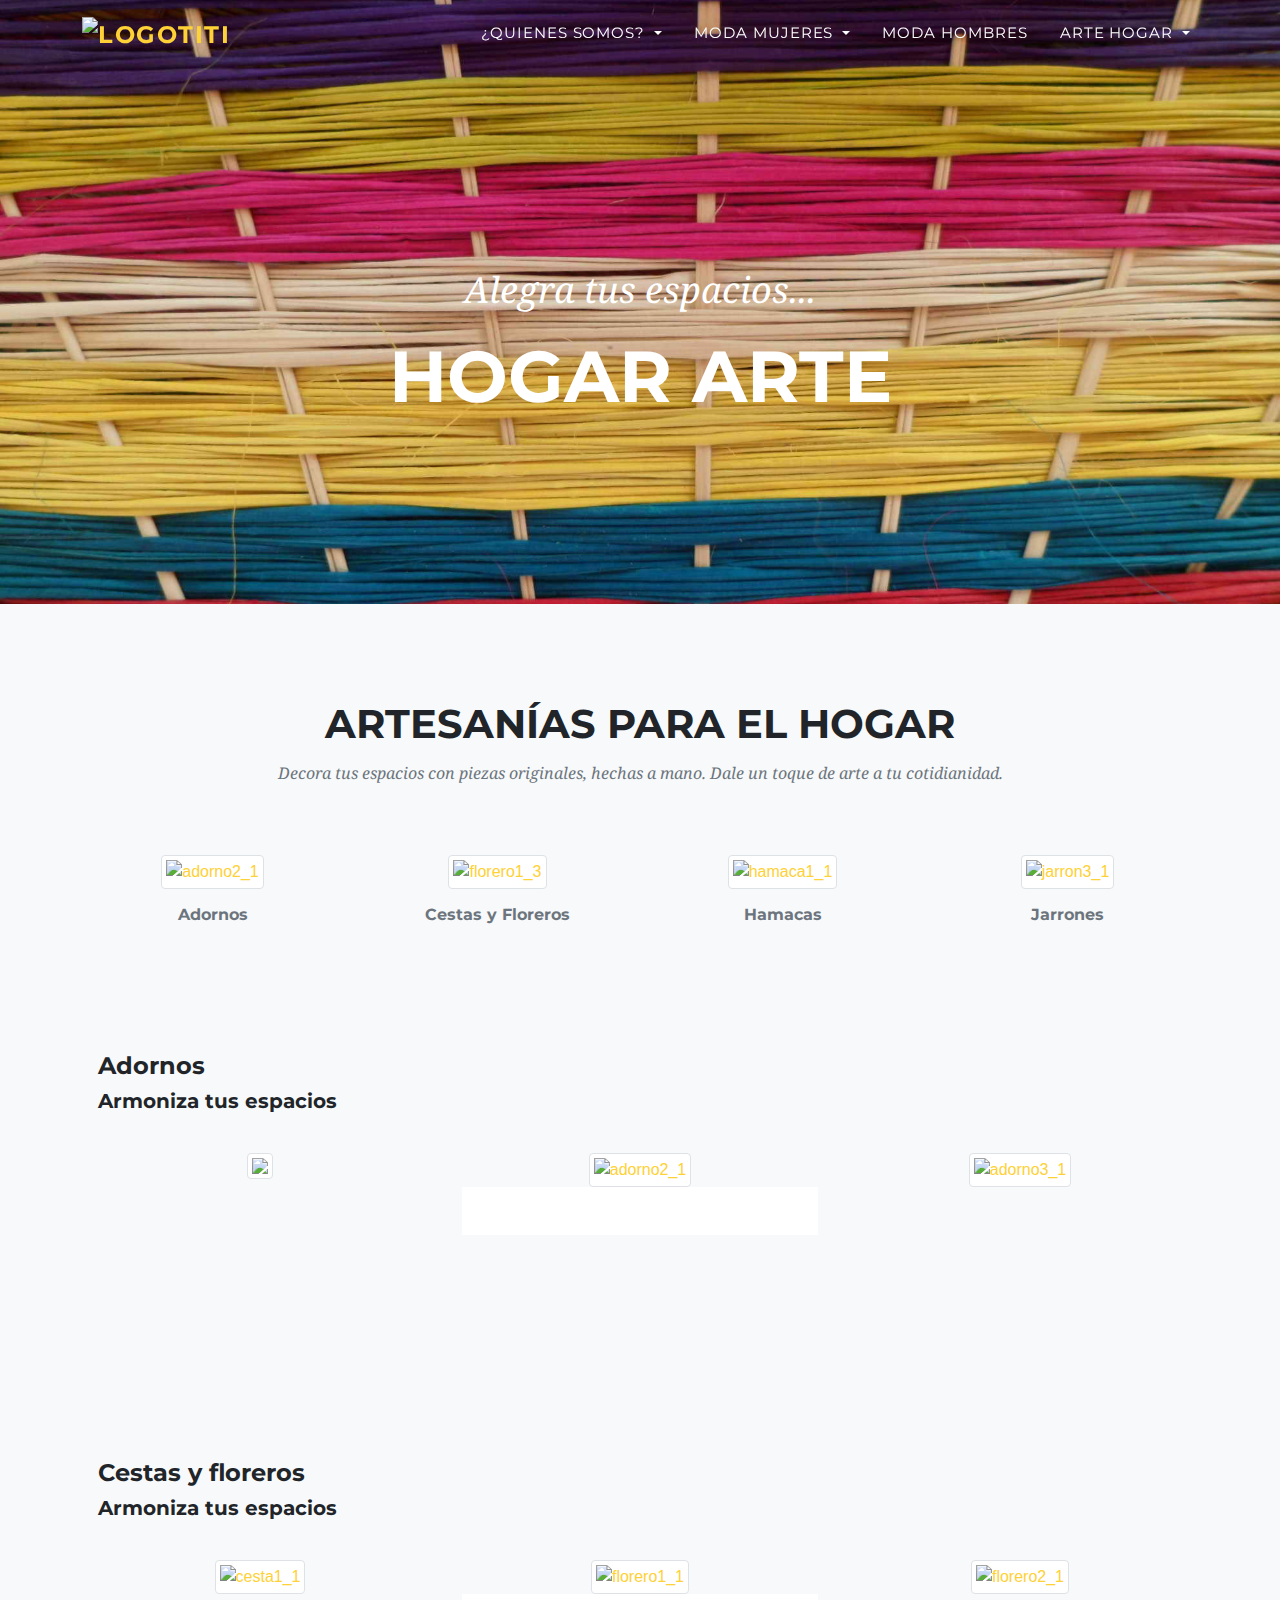
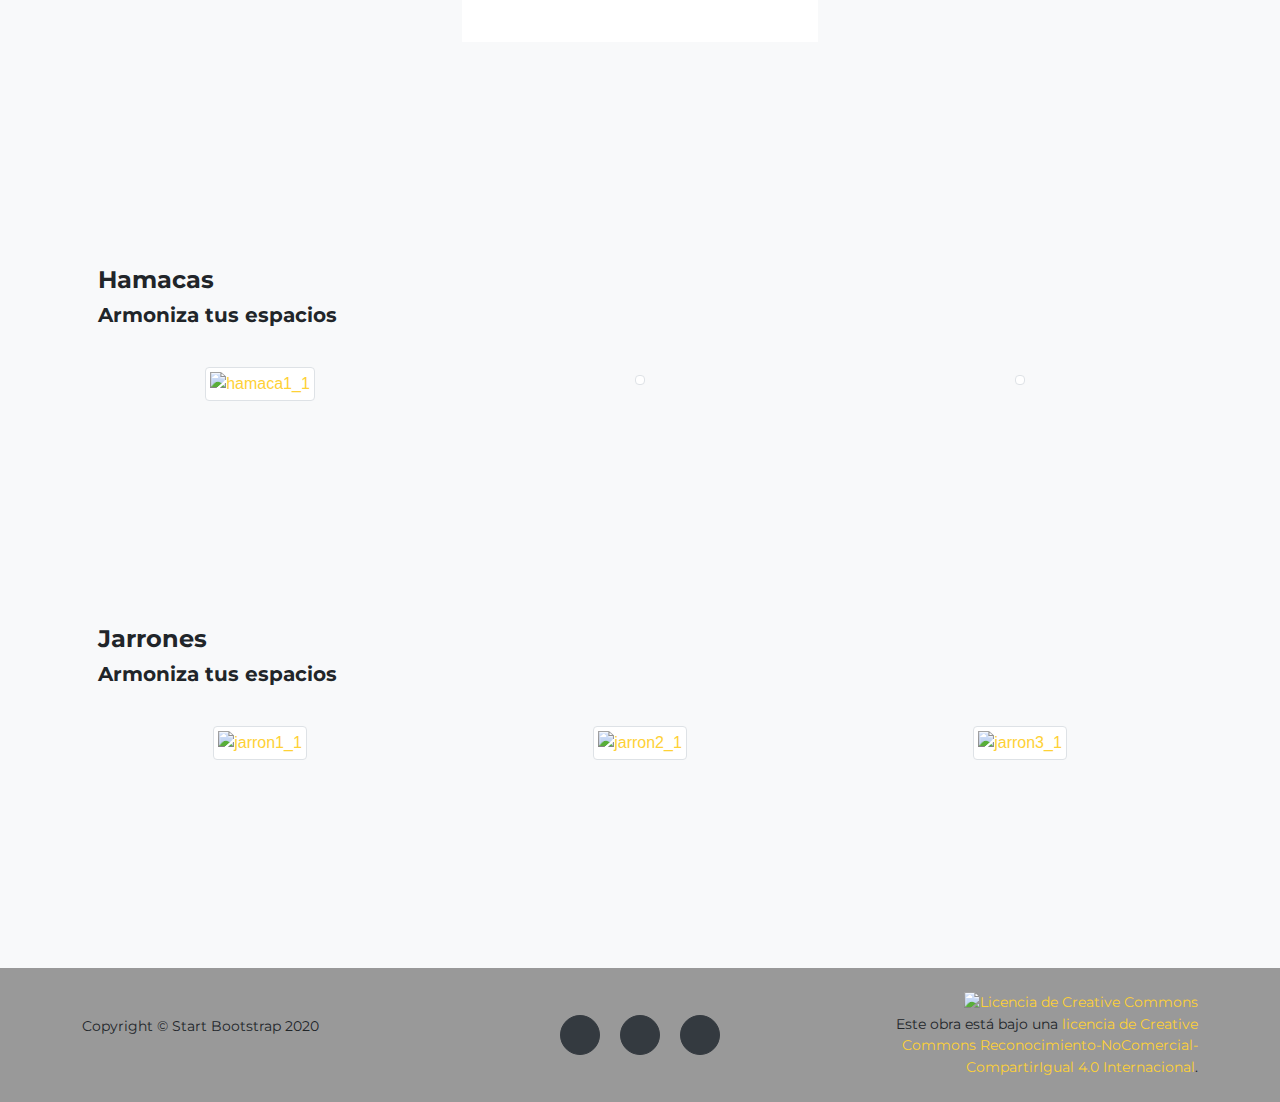
==== pages/ArteHogar.html @ 7c067dea "Consolidando sitio" ====
<!DOCTYPE html>
<html lang="en">
    <head>
        <meta charset="utf-8" />
        <meta name="viewport" content="width=device-width, initial-scale=1, shrink-to-fit=no" />
        <meta name="description" content="" />
        <meta name="author" content="" />
        <title>Titiartesano</title>

        
        <link rel="icon" type="image/x-icon" href="../../img/icono.png" />
        <!-- Font Awesome icons (free version)-->
        <script src="https://use.fontawesome.com/releases/v5.13.0/js/all.js" crossorigin="anonymous"></script>
        
        <!-- Google fonts-->
        <link href="https://fonts.googleapis.com/css?family=Montserrat:400,700" rel="stylesheet" type="text/css" />
        <link href="https://fonts.googleapis.com/css?family=Droid+Serif:400,700,400italic,700italic" rel="stylesheet" type="text/css" />
        <link href="https://fonts.googleapis.com/css?family=Roboto+Slab:400,100,300,700" rel="stylesheet" type="text/css" />
        
        <!-- Core theme CSS (includes Bootstrap)-->
        <link rel="stylesheet" href="https://stackpath.bootstrapcdn.com/bootstrap/4.5.0/css/bootstrap.min.css" integrity="sha384-9aIt2nRpC12Uk9gS9baDl411NQApFmC26EwAOH8WgZl5MYYxFfc+NcPb1dKGj7Sk" crossorigin="anonymous">
        <link href="../css/styles.css" rel="stylesheet" />

        <!-- Flickity -->
        <link rel="stylesheet" href="https://unpkg.com/flickity@2/dist/flickity.min.css">


    </head>


    <body id="page-top">

<!-- PANEL NAVEGACION-->
        <nav class="navbar navbar-expand-lg navbar-dark fixed-top" id="mainNav">
            <div class="container">
                <a class="navbar-brand js-scroll-trigger" href="../index.html"><img src="../img/index/Logo.png" alt="LogoTiti" style="height: 7rem;" /></a>
                            
                <button class="navbar-toggler navbar-toggler-right collapsed" type="button" data-toggle="collapse" data-target="#navbarResponsive" aria-controls="navbarResponsive" aria-expanded="false" aria-label="Toggle navigation">
                    Menu
                    <i class="fas fa-bars ml-1"></i>
                </button>
                <div class="collapse navbar-collapse" id="navbarResponsive">
                    <ul class="navbar-nav text-uppercase ml-auto text-center">

                        <li class="nav-item dropdown">
                            <a class="nav-link dropdown-toggle" href="#" id="navbarDropdownMenuLink" data-toggle="dropdown" data-hover="dropdown">
                                ¿Quienes somos?
                            </a>
                            <div class="dropdown-menu" aria-labelledby="navbarDropdownMenuLink">
                                <a class=" nav-link js-scroll-trigger" href="../index.html">TITIARTESANOS</a>
                                <div class="dropdown-divider"></div>
                                <a class=" nav-link js-scroll-trigger" href="../index.html #Conocenos">Conocenos</a>
                                <a class=" nav-link js-scroll-trigger" href="../index.html #Tienda">Tienda</a>
                                <a class=" nav-link js-scroll-trigger" href="../index.html #Artesanos">Artesanos</a>                                  
                                
                            </div>
                        </li>
                        
                        <li class="nav-item dropdown">
                            
                            <a class="nav-link dropdown-toggle" href="#" id="navbarDropdownMenuLink" role="button" data-toggle="dropdown" >
                                Moda Mujeres
                            </a>
                            <div class="dropdown-menu" aria-labelledby="navbarDropdownMenuLink">
                                <a class=" nav-link js-scroll-trigger" href="MujerArte.html">MUJERES</a>
                                <div class="dropdown-divider"></div>
                                <a class=" nav-link js-scroll-trigger" href="MujerArte.html">Bolsos</a>
                                <a class=" nav-link js-scroll-trigger" href="MujerArte.html">Bufandas</a>
                                <a class=" nav-link js-scroll-trigger" href="MujerArte.html">Collares</a> 
                                <a class=" nav-link js-scroll-trigger" href="MujerArte.html">Pulseras</a>                                                                   
                                
                            </div>
                        </li>
                        <li class="nav-item"><a class="nav-link js-scroll-trigger" href="#">Moda Hombres</a></li>
                        <li class="nav-item dropdown">
                            
                            <a class="nav-link dropdown-toggle" href="#" id="navbarDropdownMenuLink" role="button" data-toggle="dropdown" >
                                Arte Hogar
                            </a>
                        
                            <div class="dropdown-menu" aria-labelledby="navbarDropdownMenuLink">
                                <a class=" nav-link js-scroll-trigger" href="#">HOGAR</a>
                                <div class="dropdown-divider"></div>
                                <a class=" nav-link js-scroll-trigger" href="#adornos">Adornos</a>
                                <a class=" nav-link js-scroll-trigger" href="#cestas">Cestas y Floreros</a>
                                <a class=" nav-link js-scroll-trigger" href="#hamacas">Hamacas</a> 
                                <a class=" nav-link js-scroll-trigger" href="#jarrones">Jarrones</a>                                                                   
                                
                            </div>
                    </ul>
                </div>
            </div>
        </nav>
<!-- FIN PANEL NAVEGACION-->


<!-- ENCABEZADO-->
        <header class="masthead masthead-arteHogar">
            <div class="container">
                <div class="masthead-subheading">Alegra tus espacios...</div>
                <div class="masthead-heading text-uppercase">HOGAR ARTE</div>
                <!-- <a class="btn btn-primary btn-xl text-uppercase js-scroll-trigger" href="#">Conoce más</a>-->
            </div>
        </header>
<!-- ENCABEZADO-->


<!-- Accesorios para el hogar-->

        <section class="page-section bg-light" id="portfolio">
            <div class="container">
                <div class="text-center">
                    <h2 class="section-heading text-uppercase">Artesanías para el hogar</h2>
                    <h3 class="section-subheading text-muted">Decora tus espacios con piezas originales, hechas a mano. Dale un toque de arte a tu cotidianidad.</h3>
                </div>
        
    <!-- Mostrando subcategorías de arte para el hogar -->
                <div class="row justify-content-center">

                    

                    <div class="col-lg-3 col-sm-4 mb-3 mb-sm-0">
                        <div class="portfolio-item">
                            <a class="portfolio-link nav-link js-scroll-trigger" href="#adornos">
                                <img class="img-thumbnail img-fluid " src="https://i.ibb.co/gjtnt4T/adorno2-1.jpg" alt="adorno2_1"  width="180"/>
                                <h6 class="section-subheading text-muted pt-3">Adornos</h6>
                            </a>
                        </div>
                    </div>
                    <div class="col-lg-3 col-sm-4 mb-3 mb-sm-0">
                        <div class="portfolio-item">
                            <a class="portfolio-link nav-link js-scroll-trigger" href="#cestas">
                                <img class="img-thumbnail img-fluid" src="../img/produhogar/cestas y floreros/florero1_3.jpg" alt="florero1_3" width="180"/>
                                <h6 class="section-subheading text-muted pt-3">Cestas y Floreros</h6>
                            </a>
                        </div>
                    </div>
                    <div class="col-lg-3 col-sm-4 mb-3 mb-sm-0">
                        <div class="portfolio-item">
                            <a class="portfolio-link nav-link js-scroll-trigger" href="#hamacas">
                                <img class="img-thumbnail img-fluid" src="../img/produhogar/hamacas/hamaca1_1.jpg" alt="hamaca1_1" width="180"/>
                                <h6 class="section-subheading text-muted pt-3">Hamacas</h6>
                            </a>
                        </div>
                    </div>
                    <div class="col-lg-3 col-sm-4 mb-3 mb-sm-0">
                        <div class="portfolio-item">
                            <a class="portfolio-link nav-link js-scroll-trigger" href="#jarrones">
                                <img class="img-thumbnail img-fluid" src="../img/produhogar/jarrones/jarron3_1.jpg" alt="jarron3_1" width="180"/>
                                <h6 class="section-subheading text-muted pt-3">Jarrones</h6>
                            </a>
                        </div>
                    </div>
                </div>

        <!-- Subproducto adornos -->
            <section class="subtitulos" id="adornos">
                <div class="p-3 mb-3">
                    <h4 >Adornos</h4>
                    <h5>Armoniza tus espacios</h5>
                </div> 
                <div class="row">
                    <div class="col-lg-4 col-sm-5 mb-3">
                        <div class="portfolio-item">
                            <a class="portfolio-link thumbnail" data-toggle="modal" href="#portfolioModal1">
                                <div class="portfolio-hover">
                                    <div class="portfolio-hover-content"><i class="fas fa-plus fa-3x"></i></div>
                                </div>
                                <img  class="img-responsive img-thumbnail img-fluid" src="https://i.ibb.co/HDhJfXP/adorno1-2.jpg" />
                            </a>
                        </div>
                    </div>
                    <div class="col-lg-4 col-sm-5 mb-3">
                        <div class="portfolio-item">
                            <a class="portfolio-link" data-toggle="modal" href="#portfolioModal2">
                                <div class="portfolio-hover">
                                    <div class="portfolio-hover-content"><i class="fas fa-plus fa-3x"></i></div>
                                </div>
                                <img class="img-responsive img-thumbnail img-fluid" src="https://i.ibb.co/gjtnt4T/adorno2-1.jpg" alt="adorno2_1" />
                            </a>
                            <div class="portfolio-caption">
                            </div>
                        </div>
                    </div>
                    <div class="col-lg-4 col-sm-5 mb-3">
                        <div class="portfolio-item">
                            <a class="portfolio-link" data-toggle="modal" href="#portfolioModal3">
                                <div class="portfolio-hover">
                                    <div class="portfolio-hover-content"><i class="fas fa-plus fa-3x"></i></div>
                                </div>
                                <img class="img-responsive img-thumbnail img-fluid" src="https://i.ibb.co/zP372rv/adorno3-1.jpg" alt="adorno3_1" />
                            </a>
                        </div>
                    </div>
                </section>
        <!-- Subproducto Cestas y floreros -->
                <section class="subtitulos" id="cestas">
                    <div class="p-3 mb-3" >
                        <h4 >Cestas y floreros</h4>
                        <h5>Armoniza tus espacios</h5>
                    </div>
                    <div class="row">
                    <div class="col-lg-4 col-sm-5 mb-3">
                        <div class="portfolio-item">
                            <a class="portfolio-link" data-toggle="modal" href="#portfolioModal1">
                                <div class="portfolio-hover">
                                    <div class="portfolio-hover-content"><i class="fas fa-plus fa-3x"></i></div>
                                </div>
                                <img class=" img-thumbnail img-fluid" src="../img/produhogar/cestas y floreros/cesta1_1.jpg" alt="cesta1_1"/>
                            </a>
                        </div>
                    </div>
                    <div class="col-lg-4 col-sm-5 mb-3">
                        <div class="portfolio-item">
                            <a class="portfolio-link" data-toggle="modal" href="#portfolioModal2">
                                <div class="portfolio-hover">
                                    <div class="portfolio-hover-content"><i class="fas fa-plus fa-3x"></i></div>
                                </div>
                                <img class=" img-thumbnail img-fluid" src="../img/produhogar/cestas y floreros/florero1_1.jpg" alt="florero1_1"/>
                            </a>
                            <div class="portfolio-caption">
                            </div>
                        </div>
                    </div>
                    <div class="col-lg-4 col-sm-5 mb-3">
                        <div class="portfolio-item">
                            <a class="portfolio-link" data-toggle="modal" href="#portfolioModal3">
                                <div class="portfolio-hover">
                                    <div class="portfolio-hover-content"><i class="fas fa-plus fa-3x"></i></div>
                                </div>
                                <img class="img-fluid img-thumbnail" src="../img/produhogar/cestas y floreros/florero2_1.jpg" alt="florero2_1"/>
                            </a>
                        </div>
                    </div>
                </section>
            <!-- Hamacas -->
                <section class="subtitulos" id="hamacas">
                    <div class="p-3 mb-3">
                        <h4 >Hamacas</h4>
                        <h5>Armoniza tus espacios</h5>
                    </div>
                      
                    <div class="row">
                        <div class="col-lg-4 col-sm-5 mb-3">
                            <div class="portfolio-item">
                                <a class="portfolio-link" data-toggle="modal" href="#portfolioModal1">
                                    <div class="portfolio-hover">
                                        <div class="portfolio-hover-content"><i class="fas fa-plus fa-3x"></i></div>
                                    </div>
                                    <img class="img-thumbnail img-fluid" src="../img/produhogar/hamacas/hamaca1_1.jpg"  alt="hamaca1_1"/>
                                </a>
                            </div>
                        </div>
                        <div class="col-lg-4 col-sm-5 mb-3">
                            <div class="portfolio-item">
                                <a class="portfolio-link" data-toggle="modal" href="#portfolioModal2">
                                    <div class="portfolio-hover">
                                        <div class="portfolio-hover-content"><i class="fas fa-plus fa-3x"></i></div>
                                    </div>
                                    <img class="img-thumbnail img-fluid" src="g" alt="" />
                                </a>
                            </div>
                        </div>
                        <div class="col-lg-4 col-sm-5 mb-3">
                            <div class="portfolio-item">
                                <a class="portfolio-link" data-toggle="modal" href="#portfolioModal3">
                                    <div class="portfolio-hover">
                                        <div class="portfolio-hover-content"><i class="fas fa-plus fa-3x"></i></div>
                                    </div>
                                    <img class="img-thumbnail img-fluid" src="" alt="" />
                                </a>
                            </div>
                        </div>
                    </div>
            </section>
        <!-- Jarrones -->
                <section class="subtitulos" id="jarrones">
                    <div class="p-3 mb-3">
                        <h4>Jarrones</h4>
                        <h5>Armoniza tus espacios</h5>
                    </div>
                               
                <div class="row">
                    <div class="col-lg-4 col-sm-5 mb-3">
                        <div class="portfolio-item">
                            <a class="portfolio-link" data-toggle="modal" href="#portfolioModal1">
                                <div class="portfolio-hover">
                                    <div class="portfolio-hover-content"><i class="fas fa-plus fa-3x"></i></div>
                                </div>
                                <img class="img-thumbnail img-fluid" src="../img/produhogar/jarrones/jarron1_1.jpg"  alt="jarron1_1"/>
                            </a>
                        </div>
                    </div>
                    <div class="col-lg-4 col-sm-5 mb-3">
                        <div class="portfolio-item">
                            <a class="portfolio-link" data-toggle="modal" href="#portfolioModal2">
                                <div class="portfolio-hover">
                                    <div class="portfolio-hover-content"><i class="fas fa-plus fa-3x"></i></div>
                                </div>
                                <img class="img-thumbnail img-fluid" src="../img/produhogar/jarrones/jarron2_1.jpg" alt="jarron2_1"/>
                            </a>
                        </div>
                    </div>
                    <div class="col-lg-4 col-sm-5 mb-3">
                        <div class="portfolio-item">
                            <a class="portfolio-link" data-toggle="modal" href="#portfolioModal3">
                                <div class="portfolio-hover">
                                    <div class="portfolio-hover-content"><i class="fas fa-plus fa-3x"></i></div>
                                </div>
                                <img class="img-thumbnail img-fluid" src="../img/produhogar/jarrones/jarron3_1.jpg" alt="jarron3_1"/>
                            </a>
                        </div>
                    </div>
                </div>
            </div>
            </section>
        </section>

        
      
        <!-- Footer-->
        <footer class="footer py-4">
            <div class="container">
                <div class="row align-items-center">
                    <div class="col-lg-4 text-lg-left">
                        <p>Copyright © Start Bootstrap 2020</p>
                    
                </div>
                    <div class="col-lg-4 my-3 my-lg-0">
                        <a class="btn btn-dark btn-social mx-2" href="#!"><i class="fab fa-twitter"></i></a>
                        <a class="btn btn-dark btn-social mx-2" href="#!"><i class="fab fa-facebook-f"></i></a>
                        <a class="btn btn-dark btn-social mx-2" href="#!"><i class="fab fa-linkedin-in"></i></a>
                    </div>
                    <div class="col-lg-4 text-lg-right">
                        <a rel="license" href="http://creativecommons.org/licenses/by-nc-sa/4.0/"><img alt="Licencia de Creative Commons" style="border-width:0" src="https://i.creativecommons.org/l/by-nc-sa/4.0/88x31.png" /></a><br />Este obra está bajo una <a rel="license" href="http://creativecommons.org/licenses/by-nc-sa/4.0/">licencia de Creative Commons Reconocimiento-NoComercial-CompartirIgual 4.0 Internacional</a>.
                    </div>
                </div>
            </div>
        </footer>

        <!-- Portfolio Modals-->
        <!-- Modal 1-->
        <div class="portfolio-modal modal fade show" id="portfolioModal1" tabindex="-1" role="dialog" aria-hidden="true">
            <div class="modal-dialog">
                <div class="modal-content anchoModal">
                    <div class="close-modal" data-dismiss="modal"><img src="../assets/img/close-icon.svg" alt="Close modal" class="img-responsive img-thumbnail img-fluid"/></div>
                    <div class="container">
                        <div class="row justify-content-center">
                            <div class="col-lg-8">
                                <div class="modal-body">

                                  <!-- CARRUSEL IMAGENES-->

                                  <div id="carousel1" class="carousel slide" data-ride="carousel">
                                    <ol class="carousel-indicators">
                                      <li data-target="#carousel1" data-slide-to="0" class="active"></li>
                                      <li data-target="#carousel1" data-slide-to="1"></li>
                                      <li data-target="#carousel1" data-slide-to="2"></li>
                                    </ol>
                                    <div class="carousel-inner" role="listbox">
                                      <!-- Slide One - -->
                                      <div class="carousel-item active" style="background-image: url('https://i.ibb.co/PZN0nyJ/adorno1-3.jpg')">
                                        <div class="carousel-caption d-none d-md-block"></div>
                                      </div>
                                      <!-- Slide Two - -->
                                      <div class="carousel-item" style="background-image: url('https://i.ibb.co/HDhJfXP/adorno1-2.jpg')">
                                        <div class="carousel-caption d-none d-md-block"></div>
                                      </div>
                                      <!-- Slide Three - -->
                                      <div class="carousel-item" style="background-image: url('https://i.ibb.co/1rp9WC9/adorno1-1.jpg')">
                                        <div class="carousel-caption d-none d-md-block"></div>
                                      </div>
                                    </div>
                                    <a class="carousel-control-prev" href="#carousel1" role="button" data-slide="prev">
                                          <span class="carousel-control-prev-icon" aria-hidden="true"></span>
                                          <span class="sr-only">Previous</span>
                                        </a>
                                    <a class="carousel-control-next" href="#carousel1" role="button" data-slide="next">
                                          <span class="carousel-control-next-icon" aria-hidden="true"></span>
                                          <span class="sr-only">Next</span>
                                        </a>
                                  </div>
                                <!-- FINAL CARRUSEL IMAGENES-->
                                    
                                <div>
                                    <p>TÉCNICA: CESTERÍA </p> PRIMA: FIBRA DE PALMA DE WERREGUE</p>ARTESANO: : INDÍGENAS WOUNAAN</p>
                                    <ul class="list-inline">
                                        <li>Date: January 2020</li>
                                        <li>Client: Threads</li>
                                        <li>Category: Jarrones</li>
                                    </ul>
                                    <button class="btn btn-primary" data-dismiss="modal" type="button">
                                        <i class="fas fa-times mr-1"></i>
                                        Ver más

                                    </button>
                                </div>

                                </div>
                            </div>
                        </div>
                    </div>
                </div>
            </div>
        </div>

        <!-- Modal 2-->
        <div class="portfolio-modal modal fade" id="portfolioModal2" tabindex="-1" role="dialog" aria-hidden="true">
            <div class="modal-dialog">
                <div class="modal-content anchoModal">
                    <div class="close-modal" data-dismiss="modal"><img src="../assets/img/close-icon.svg" alt="Close modal" /></div>
                    <div class="container">
                        <div class="row justify-content-center">
                            <div class="col-lg-8">
                                <div class="modal-body">

                                    <!-- CARRUSEL IMAGENES-->

                                  <div id="carousel2" class="carousel slide" data-ride="carousel">
                                    <ol class="carousel-indicators">
                                      <li data-target="#carousel2" data-slide-to="0" class="active"></li>
                                      <li data-target="#carousel2" data-slide-to="1"></li>
                                      
                                    </ol>
                                    <div class="carousel-inner" role="listbox">
                                      <!-- Slide One - -->
                                      <div class="carousel-item active" style="background-image: url('https://i.ibb.co/gjtnt4T/adorno2-1.jpg')">
                                        <div class="carousel-caption d-none d-md-block"></div>
                                      </div>
                                      <!-- Slide Two - -->
                                      <div class="carousel-item" style="background-image: url('https://i.ibb.co/Jkq8vt7/adorno2-2.jpg')">
                                        <div class="carousel-caption d-none d-md-block"></div>
                                      </div>
                                      
                                    </div>
                                    <a class="carousel-control-prev" href="#carousel2" role="button" data-slide="prev">
                                          <span class="carousel-control-prev-icon" aria-hidden="true"></span>
                                          <span class="sr-only">Previous</span>
                                        </a>
                                    <a class="carousel-control-next" href="#carousel2" role="button" data-slide="next">
                                          <span class="carousel-control-next-icon" aria-hidden="true"></span>
                                          <span class="sr-only">Next</span>
                                        </a>
                                  </div>
                                <!-- FINAL CARRUSEL IMAGENES-->

                                    <p>TÉCNICA: TRENZADO</p> PRIMA: PALMA DE COCO</p>ARTESANO DE: MAGANGUE/BOLIVAR</p>
                                    <ul class="list-inline">
                                        <li>Date: January 2020</li>
                                        <li>Client: Explore</li>
                                        <li>Category: Bolsos</li>
                                    </ul>
                                    <button class="btn btn-primary" data-dismiss="modal" type="button">
                                        <i class="fas fa-times mr-1"></i>
                                        Ver más
                                    </button>
                                </div>
                            </div>
                        </div>
                    </div>
                </div>
            </div>
        </div>
        <!-- Modal 3-->
        <div class="portfolio-modal modal fade" id="portfolioModal3" tabindex="-1" role="dialog" aria-hidden="true">
            <div class="modal-dialog">
                <div class="modal-content">
                    <div class="close-modal" data-dismiss="modal"><img src="../assets/img/close-icon.svg" alt="Close modal" /></div>
                    <div class="container">
                        <div class="row justify-content-center">
                            <div class="col-lg-8">
                                <div class="modal-body">

                                    <div id="carousel3" class="carousel slide" data-ride="carousel">
                                        <ol class="carousel-indicators">
                                          <li data-target="#carousel3" data-slide-to="0" class="active"></li>
                                          <li data-target="#carousel3" data-slide-to="1"></li>
                                          <li data-target="#carousel3" data-slide-to="2"></li>
                                        </ol>
                                        <div class="carousel-inner" role="listbox">
                                          <!-- Slide 1 -->
                                          <div class="carousel-item active" style="background-image: url('https://i.ibb.co/0trXz3j/adorno3-1.jpg')"></div>
                                          <!-- Slide 2 -->
                                          <div class="carousel-item" style="background-image: url('https://i.ibb.co/0trXz3j/adorno3-2.jpg')"></div>
                                          <!-- Slide 3 -->
                                          <div class="carousel-item" style="background-image: url('https://i.ibb.co/q7Nd4K7/adorno3-3.jpg')"></div>
                                       
                                        </div>
                                        <a class="carousel-control-prev" href="#carousel3" role="button" data-slide="prev">
                                              <span class="carousel-control-prev-icon" aria-hidden="true"></span>
                                              <span class="sr-only">Previous</span>
                                            </a>
                                        <a class="carousel-control-next" href="#carousel3" role="button" data-slide="next">
                                              <span class="carousel-control-next-icon" aria-hidden="true"></span>
                                              <span class="sr-only">Next</span>
                                            </a>
                                      </div>






                                    <!-- Project Details Go Here-->
                                    <h2 class="text-uppercase">Collares</h2>
                                    <p class="item-intro text-muted">Look de leyendas</p>
                                    <img class="img-fluid d-block mx-auto" src="../img/collares.jpeg" alt="" />
                                    <p>TÉCNICA: TRENZADO</p> PRIMA: FIBRA DE PALMA DE WERREGUE</p>ARTESANO: : INDÍGENAS WOUNAAN</p>
                                    <ul class="list-inline">
                                        <li>Date: January 2020</li>
                                        <li>Client: Finish</li>
                                        <li>Category: Accesorios</li>
                                    </ul>
                                    <button class="btn btn-primary" data-dismiss="modal" type="button">
                                        <i class="fas fa-times mr-1"></i>
                                        Ver más
                                    </button>
                                </div>
                            </div>
                        </div>
                    </div>
                </div>
            </div>
        </div>
        <!-- Modal 4-->
        <div class="portfolio-modal modal fade" id="portfolioModal4" tabindex="-1" role="dialog" aria-hidden="true">
            <div class="modal-dialog">
                <div class="modal-content">
                    <div class="close-modal" data-dismiss="modal"><img src="../assets/img/close-icon.svg" alt="Close modal" /></div>
                    <div class="container">
                        <div class="row justify-content-center">
                            <div class="col-lg-8">
                                <div class="modal-body">
                                    <!-- Project Details Go Here-->
                                    <h2 class="text-uppercase">Prendas de Vestir</h2>
                                    <p class="item-intro text-muted">Tejidas con historia</p>
                                    <img class="img-fluid d-block mx-auto" src="../img/bufandas.jpeg" alt="" />
                                    <p>TÉCNICA: TELAR</p> PRIMA: HILO DE LANA</p>ARTESANOS BOYACENSES</p>
                                    <ul class="list-inline">
                                        <li>Date: January 2020</li>
                                        <li>Client: Lines</li>
                                        <li>Category: Branding</li>
                                    </ul>
                                    <button class="btn btn-primary" data-dismiss="modal" type="button">
                                        <i class="fas fa-times mr-1"></i>
                                        Ver más
                                    </button>
                                </div>
                            </div>
                        </div>
                    </div>
                </div>
            </div>
        </div>
        <!-- Modal 5-->
        <div class="portfolio-modal modal fade" id="portfolioModal5" tabindex="-1" role="dialog" aria-hidden="true">
            <div class="modal-dialog">
                <div class="modal-content">
                    <div class="close-modal" data-dismiss="modal"><img src="../assets/img/close-icon.svg" alt="Close modal" /></div>
                    <div class="container">
                        <div class="row justify-content-center">
                            <div class="col-lg-8">
                                <div class="modal-body">
                                    <!-- Project Details Go Here-->
                                    <h2 class="text-uppercase">Sombreros</h2>
                                    <p class="item-intro text-muted">luce con la frente en alto tu cultura</p>
                                    <img class="img-fluid d-block mx-auto" src="../img/sombrero.jpeg" alt="" />
                                    <p>TÉCNICA: TEJEDURIA</p> PRIMA: CAÑA FLECHA</p>ARTESANOS DEL AMAZONA</p>
                                    <ul class="list-inline">
                                        <li>Date: January 2020</li>
                                        <li>Client: Southwest</li>
                                        <li>Category: Sombreros</li>
                                    </ul>
                                    <button class="btn btn-primary" data-dismiss="modal" type="button">
                                        <i class="fas fa-times mr-1"></i>
                                        Ver más
                                    </button>
                                </div>
                            </div>
                        </div>
                    </div>
                </div>
            </div>
        </div>
        <!-- Modal 6-->
        <div class="portfolio-modal modal fade" id="portfolioModal6" tabindex="-1" role="dialog" aria-hidden="true">
            <div class="modal-dialog">
                <div class="modal-content">
                    <div class="close-modal" data-dismiss="modal"><img src="../assets/img/close-icon.svg" alt="Close modal" /></div>
                    <div class="container">
                        <div class="row justify-content-center">
                            <div class="col-lg-8">
                                <div class="modal-body">
                                    <!-- Project Details Go Here-->
                                    <h2 class="text-uppercase">MÁSCARA SIBUNDOY</h2>
                                    <p class="item-intro text-muted">Espacios Autenticos</p>
                                    <img class="img-fluid d-block mx-auto" src="../img/decoracion.jpeg" alt="" />
                                    <p>TÉCNICA: TALLA EN MADERA</p> PRIMA: MADERA</p>ARTESANOS DEL PUTUMAYO</p>
                                    <ul class="list-inline">
                                        <li>Date: January 2020</li>
                                        <li>Client: Window</li>
                                        <li>Category: Decoración</li>
                                    </ul>
                                    <button class="btn btn-primary" data-dismiss="modal" type="button">
                                        <i class="fas fa-times mr-1"></i>
                                        Ver más
                                    </button>
                                </div>
                            </div>
                        </div>
                    </div>
                </div>
            </div>
        </div>
        <!-- Bootstrap core JS-->
        <script src="https://cdnjs.cloudflare.com/ajax/libs/jquery/3.5.1/jquery.min.js"></script>
        <script src="https://stackpath.bootstrapcdn.com/bootstrap/4.5.0/js/bootstrap.bundle.min.js"></script>
        <!-- Third party plugin JS-->
        <script src="https://cdnjs.cloudflare.com/ajax/libs/jquery-easing/1.4.1/jquery.easing.min.js"></script>
        <!-- Contact form JS-->
        <script src="../assets/mail/jqBootstrapValidation.js"></script>
        <script src="../assets/mail/contact_me.js"></script>
        <!-- Core theme JS-->
        <script src="https://unpkg.com/flickity@2/dist/flickity.pkgd.min.js"></script>
        <script src="../js/scripts.js"></script>
        
    </body>
</html>
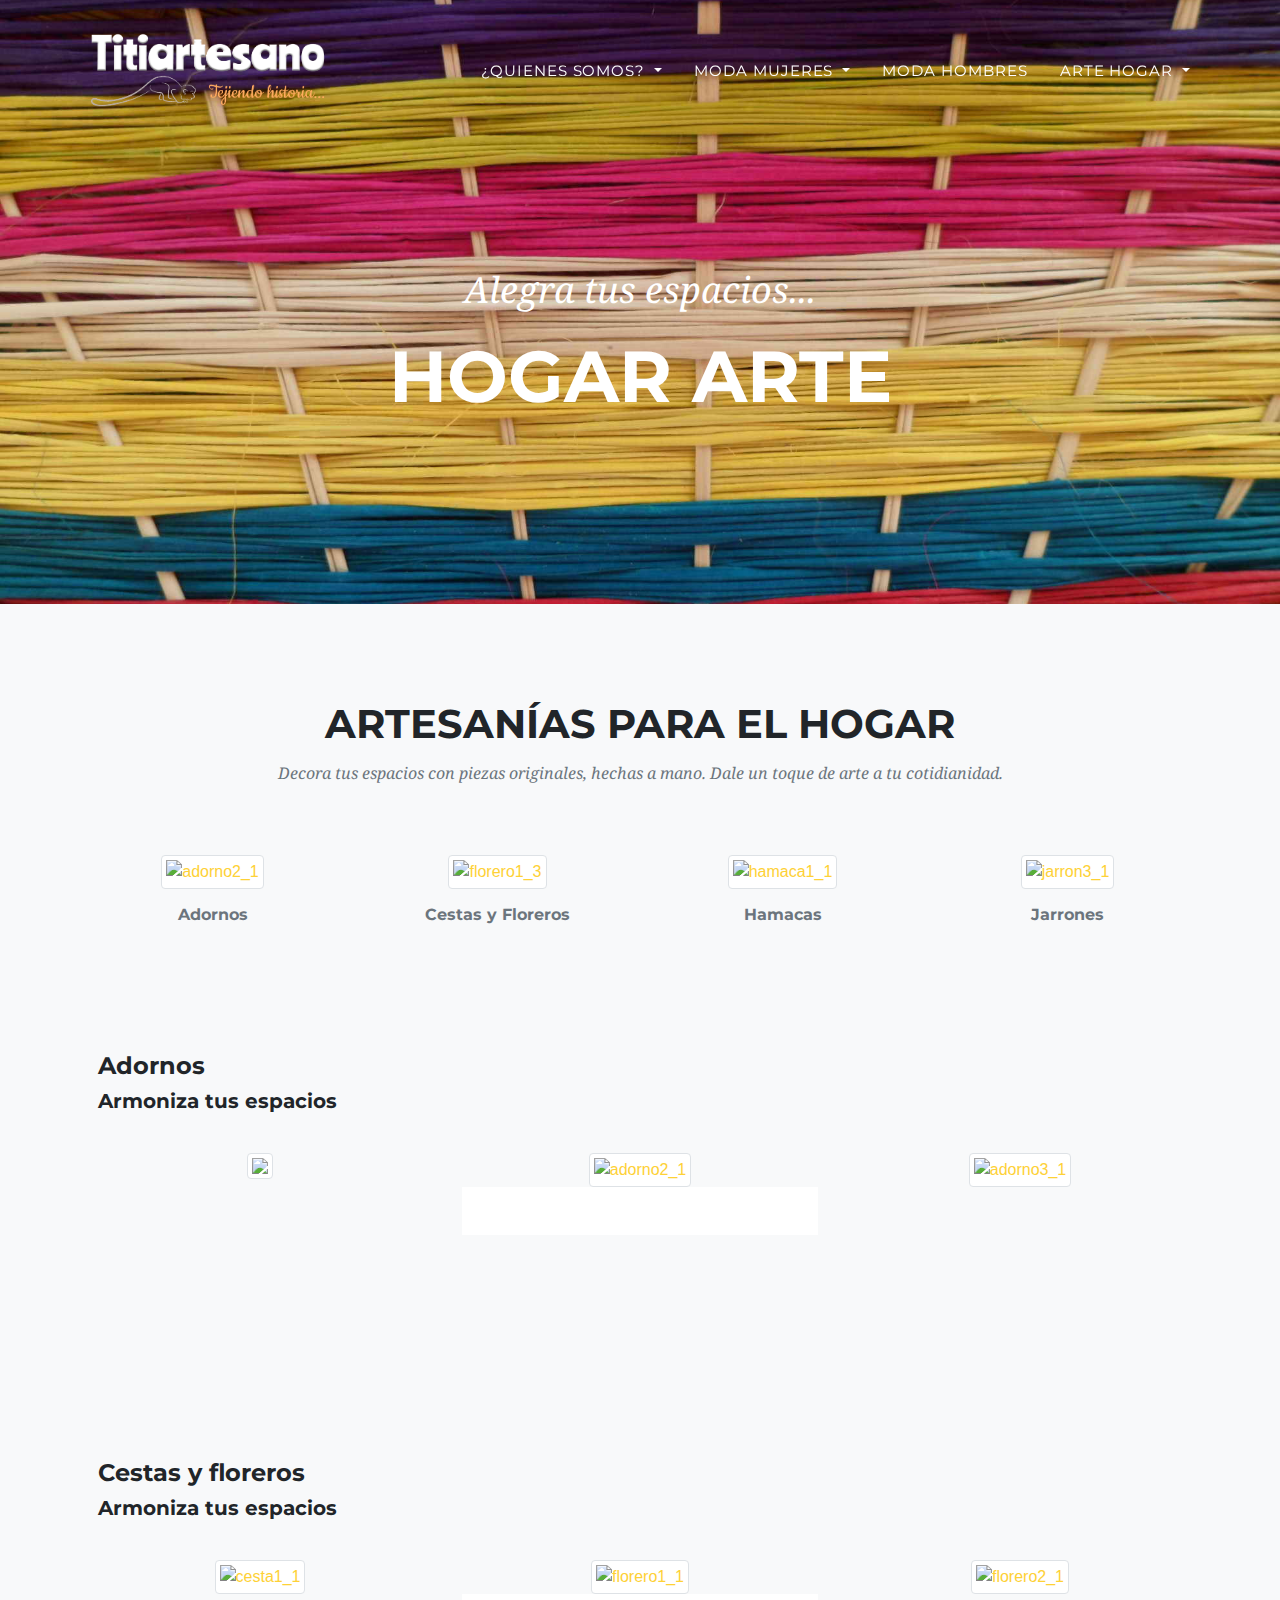
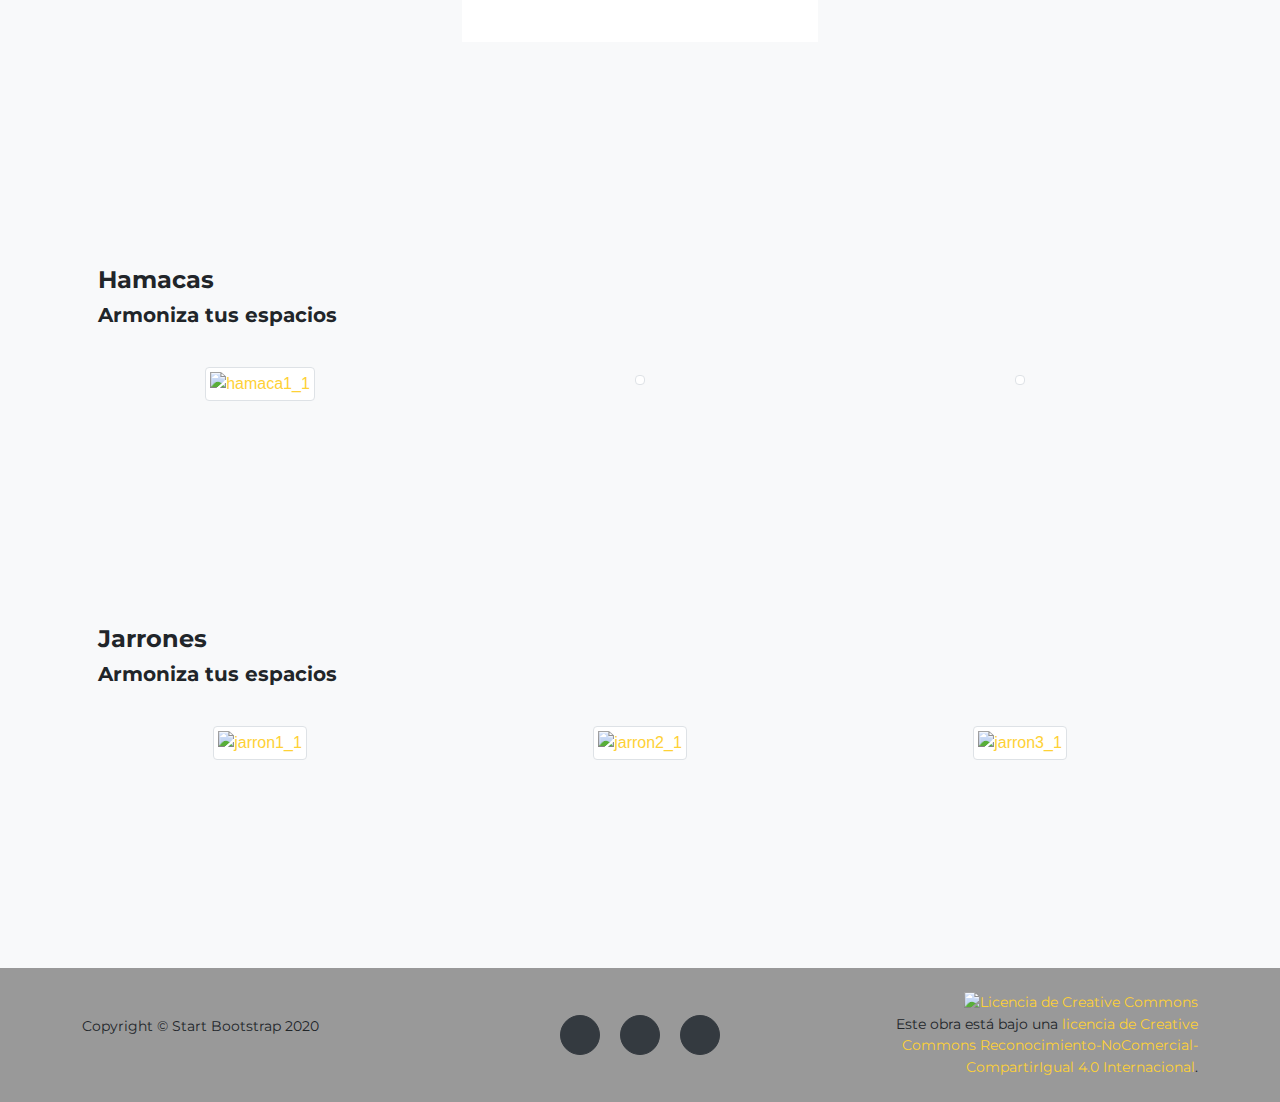
==== commit e30aac46: "Merge branch 'master' of https://github.com/Duberly-Camacho/proyecto-final-TitiArtesano into mafe" ====
--- a/pages/ArteHogar.html
+++ b/pages/ArteHogar.html
@@ -49,9 +49,9 @@
                             <div class="dropdown-menu" aria-labelledby="navbarDropdownMenuLink">
                                 <a class=" nav-link js-scroll-trigger" href="../index.html">TITIARTESANOS</a>
                                 <div class="dropdown-divider"></div>
-                                <a class=" nav-link js-scroll-trigger" href="../index.html #Conocenos">Conocenos</a>
-                                <a class=" nav-link js-scroll-trigger" href="../index.html #Tienda">Tienda</a>
-                                <a class=" nav-link js-scroll-trigger" href="../index.html #Artesanos">Artesanos</a>                                  
+                                <a class=" nav-link js-scroll-trigger" href="../index.html#Conocenos">Conocenos</a>
+                                <a class=" nav-link js-scroll-trigger" href="../index.html#Tienda">Tienda</a>
+                                <a class=" nav-link js-scroll-trigger" href="../index.html#Artesanos">Artesanos</a>                                  
                                 
                             </div>
                         </li>
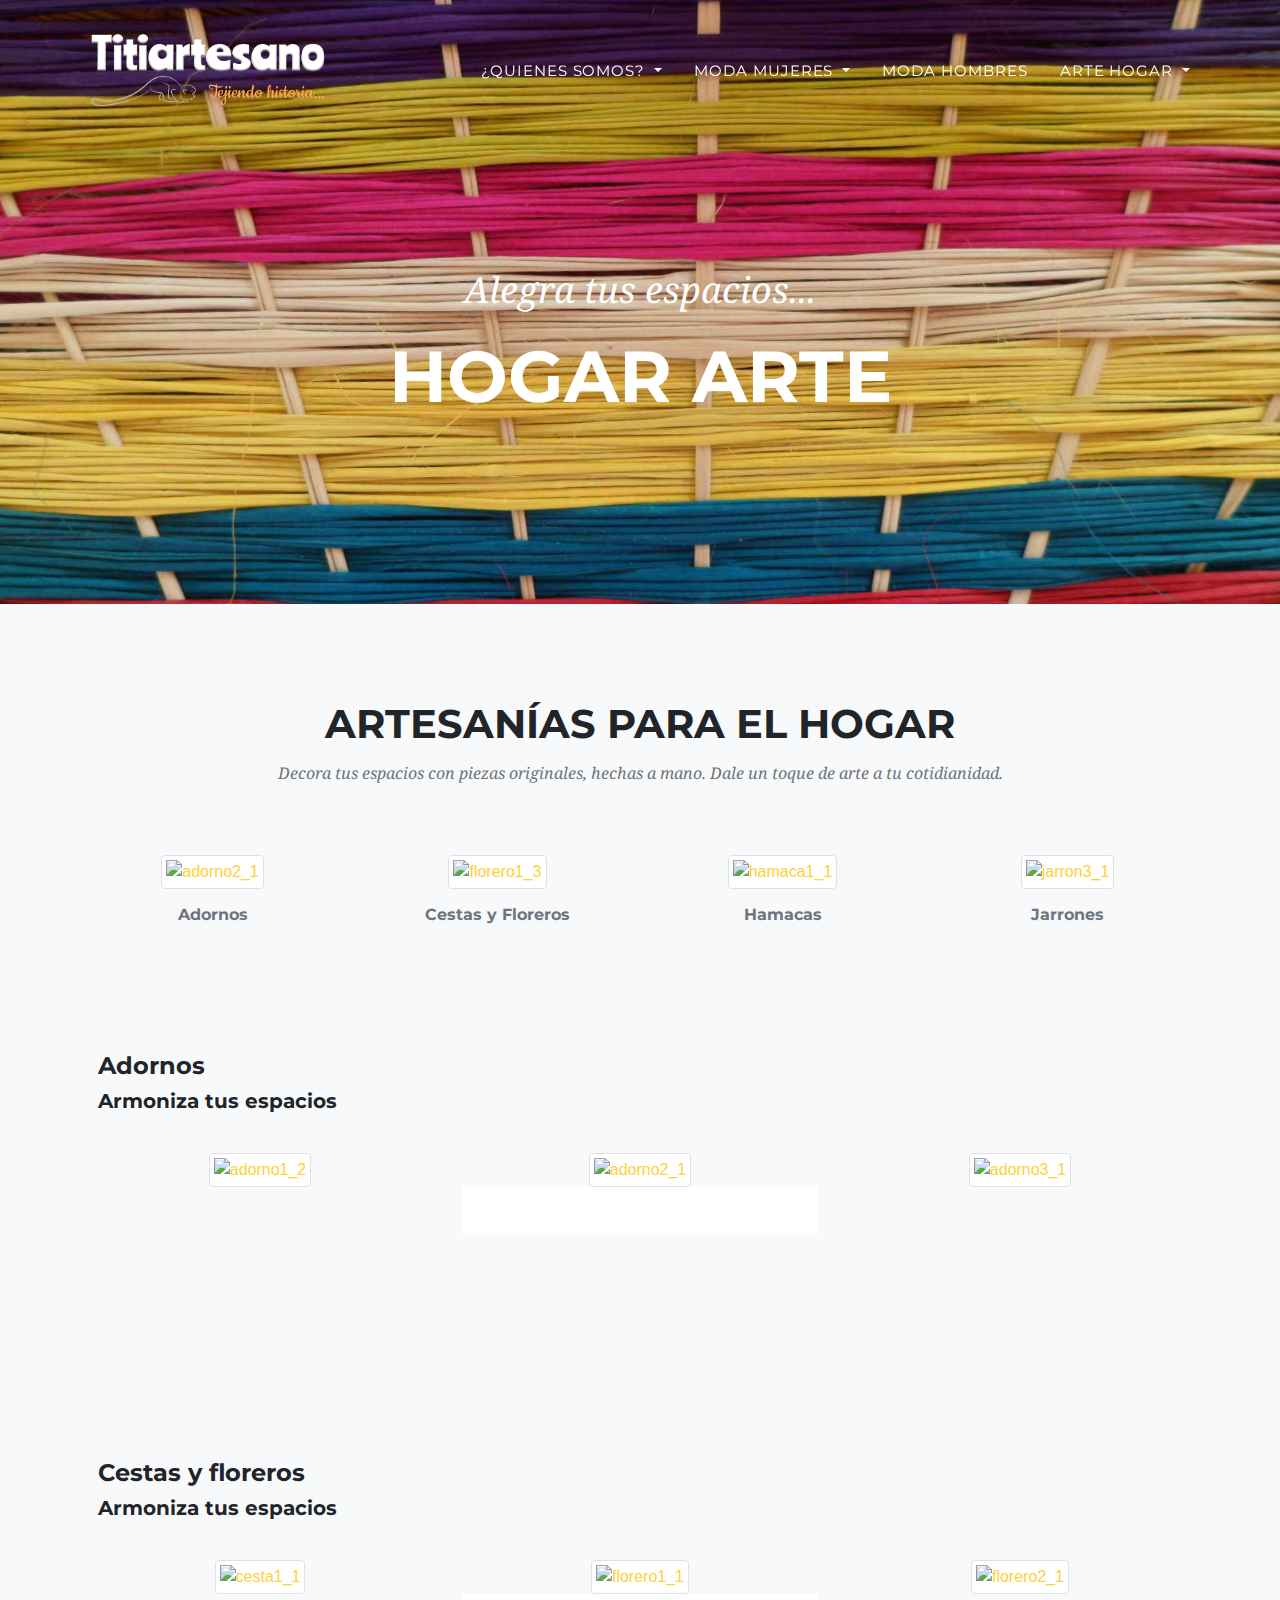
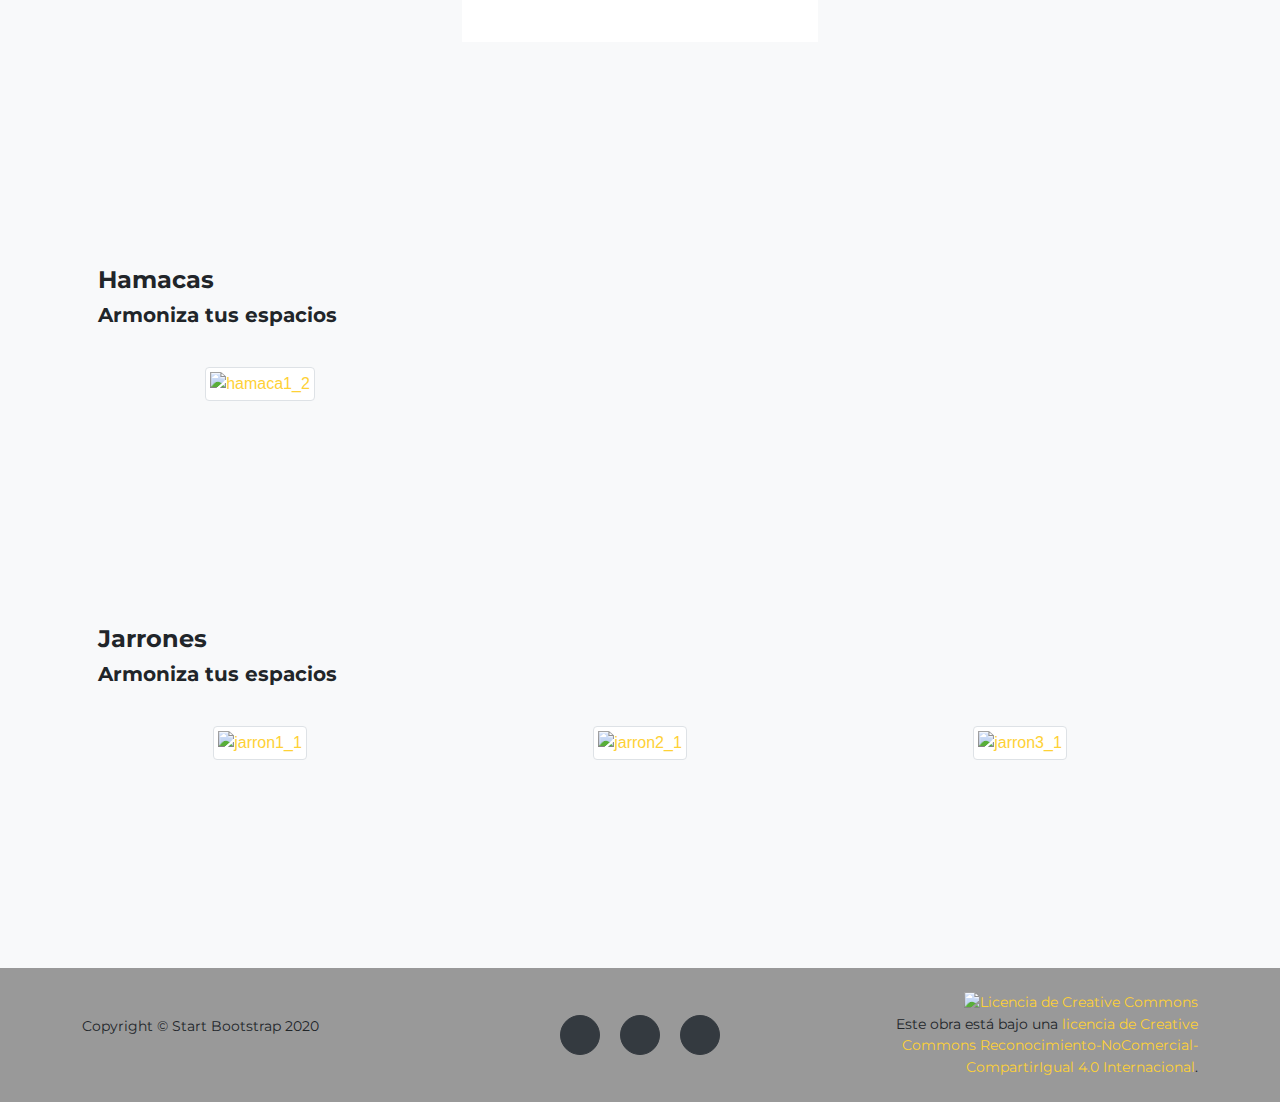
==== commit ed99e89b: "Imagenes produHogar ajustadas a carrusel según categoría" ====
--- a/pages/ArteHogar.html
+++ b/pages/ArteHogar.html
@@ -162,11 +162,11 @@
                 <div class="row">
                     <div class="col-lg-4 col-sm-5 mb-3">
                         <div class="portfolio-item">
-                            <a class="portfolio-link thumbnail" data-toggle="modal" href="#portfolioModal1">
+                            <a class="portfolio-link" data-toggle="modal" href="#portfolioModal1">
                                 <div class="portfolio-hover">
                                     <div class="portfolio-hover-content"><i class="fas fa-plus fa-3x"></i></div>
                                 </div>
-                                <img  class="img-responsive img-thumbnail img-fluid" src="https://i.ibb.co/HDhJfXP/adorno1-2.jpg" />
+                                <img  class="img-responsive img-thumbnail img-fluid" src="https://i.ibb.co/HDhJfXP/adorno1-2.jpg" alt="adorno1_2" />
                             </a>
                         </div>
                     </div>
@@ -202,21 +202,21 @@
                     <div class="row">
                     <div class="col-lg-4 col-sm-5 mb-3">
                         <div class="portfolio-item">
-                            <a class="portfolio-link" data-toggle="modal" href="#portfolioModal1">
+                            <a class="portfolio-link" data-toggle="modal" href="#portfolioModal4">
                                 <div class="portfolio-hover">
                                     <div class="portfolio-hover-content"><i class="fas fa-plus fa-3x"></i></div>
                                 </div>
-                                <img class=" img-thumbnail img-fluid" src="../img/produhogar/cestas y floreros/cesta1_1.jpg" alt="cesta1_1"/>
+                                <img class=" img-thumbnail img-fluid" src="https://i.ibb.co/sCzWpcL/cesta1-1.jpg" alt="cesta1_1"/>
                             </a>
                         </div>
                     </div>
                     <div class="col-lg-4 col-sm-5 mb-3">
                         <div class="portfolio-item">
-                            <a class="portfolio-link" data-toggle="modal" href="#portfolioModal2">
+                            <a class="portfolio-link" data-toggle="modal" href="#portfolioModal5">
                                 <div class="portfolio-hover">
                                     <div class="portfolio-hover-content"><i class="fas fa-plus fa-3x"></i></div>
                                 </div>
-                                <img class=" img-thumbnail img-fluid" src="../img/produhogar/cestas y floreros/florero1_1.jpg" alt="florero1_1"/>
+                                <img class=" img-thumbnail img-fluid" src="https://i.ibb.co/2h1T92d/florero1-1.jpg" alt="florero1_1"/>
                             </a>
                             <div class="portfolio-caption">
                             </div>
@@ -224,11 +224,11 @@
                     </div>
                     <div class="col-lg-4 col-sm-5 mb-3">
                         <div class="portfolio-item">
-                            <a class="portfolio-link" data-toggle="modal" href="#portfolioModal3">
+                            <a class="portfolio-link" data-toggle="modal" href="#portfolioModal6">
                                 <div class="portfolio-hover">
                                     <div class="portfolio-hover-content"><i class="fas fa-plus fa-3x"></i></div>
                                 </div>
-                                <img class="img-fluid img-thumbnail" src="../img/produhogar/cestas y floreros/florero2_1.jpg" alt="florero2_1"/>
+                                <img class="img-fluid img-thumbnail" src="https://i.ibb.co/vdwsDBc/florero2-1.jpg" alt="florero2_1"/>
                             </a>
                         </div>
                     </div>
@@ -243,34 +243,34 @@
                     <div class="row">
                         <div class="col-lg-4 col-sm-5 mb-3">
                             <div class="portfolio-item">
-                                <a class="portfolio-link" data-toggle="modal" href="#portfolioModal1">
+                                <a class="portfolio-link" data-toggle="modal" href="#portfolioModal7">
                                     <div class="portfolio-hover">
                                         <div class="portfolio-hover-content"><i class="fas fa-plus fa-3x"></i></div>
                                     </div>
-                                    <img class="img-thumbnail img-fluid" src="../img/produhogar/hamacas/hamaca1_1.jpg"  alt="hamaca1_1"/>
+                                    <img class="img-thumbnail img-fluid" src="https://i.ibb.co/vm3dBJM/hamaca1-2.jpg" alt="hamaca1_2"/>
                                 </a>
                             </div>
                         </div>
-                        <div class="col-lg-4 col-sm-5 mb-3">
+                        <!-- <div class="col-lg-4 col-sm-5 mb-3">
                             <div class="portfolio-item">
-                                <a class="portfolio-link" data-toggle="modal" href="#portfolioModal2">
+                                <a class="portfolio-link" data-toggle="modal" href="#portfolioModal requiere nuevo modal">
                                     <div class="portfolio-hover">
                                         <div class="portfolio-hover-content"><i class="fas fa-plus fa-3x"></i></div>
                                     </div>
                                     <img class="img-thumbnail img-fluid" src="g" alt="" />
                                 </a>
                             </div>
-                        </div>
-                        <div class="col-lg-4 col-sm-5 mb-3">
+                        </div> -->
+                        <!-- <div class="col-lg-4 col-sm-5 mb-3">
                             <div class="portfolio-item">
-                                <a class="portfolio-link" data-toggle="modal" href="#portfolioModal3">
+                                <a class="portfolio-link" data-toggle="modal" href="#portfolioModal requiere nuevo modal">
                                     <div class="portfolio-hover">
                                         <div class="portfolio-hover-content"><i class="fas fa-plus fa-3x"></i></div>
                                     </div>
                                     <img class="img-thumbnail img-fluid" src="" alt="" />
                                 </a>
                             </div>
-                        </div>
+                        </div> -->
                     </div>
             </section>
         <!-- Jarrones -->
@@ -283,31 +283,31 @@
                 <div class="row">
                     <div class="col-lg-4 col-sm-5 mb-3">
                         <div class="portfolio-item">
-                            <a class="portfolio-link" data-toggle="modal" href="#portfolioModal1">
+                            <a class="portfolio-link" data-toggle="modal" href="#portfolioModal8">
                                 <div class="portfolio-hover">
                                     <div class="portfolio-hover-content"><i class="fas fa-plus fa-3x"></i></div>
                                 </div>
-                                <img class="img-thumbnail img-fluid" src="../img/produhogar/jarrones/jarron1_1.jpg"  alt="jarron1_1"/>
+                                <img class="img-thumbnail img-fluid" src="https://i.ibb.co/V2S43rC/jarron1-1.jpg"  alt="jarron1_1"/>
                             </a>
                         </div>
                     </div>
                     <div class="col-lg-4 col-sm-5 mb-3">
                         <div class="portfolio-item">
-                            <a class="portfolio-link" data-toggle="modal" href="#portfolioModal2">
+                            <a class="portfolio-link" data-toggle="modal" href="#portfolioModal9">
                                 <div class="portfolio-hover">
                                     <div class="portfolio-hover-content"><i class="fas fa-plus fa-3x"></i></div>
                                 </div>
-                                <img class="img-thumbnail img-fluid" src="../img/produhogar/jarrones/jarron2_1.jpg" alt="jarron2_1"/>
+                                <img class="img-thumbnail img-fluid" src="https://i.ibb.co/g6KdsZW/jarron2-1.jpg" alt="jarron2_1"/>
                             </a>
                         </div>
                     </div>
                     <div class="col-lg-4 col-sm-5 mb-3">
                         <div class="portfolio-item">
-                            <a class="portfolio-link" data-toggle="modal" href="#portfolioModal3">
+                            <a class="portfolio-link" data-toggle="modal" href="#portfolioModal10">
                                 <div class="portfolio-hover">
                                     <div class="portfolio-hover-content"><i class="fas fa-plus fa-3x"></i></div>
                                 </div>
-                                <img class="img-thumbnail img-fluid" src="../img/produhogar/jarrones/jarron3_1.jpg" alt="jarron3_1"/>
+                                <img class="img-thumbnail img-fluid" src="https://i.ibb.co/Xb0vvNp/jarron3-1.jpg" alt="jarron3_1"/>
                             </a>
                         </div>
                     </div>
@@ -390,9 +390,8 @@
                                         <li>Category: Jarrones</li>
                                     </ul>
                                     <button class="btn btn-primary" data-dismiss="modal" type="button">
-                                        <i class="fas fa-times mr-1"></i>
-                                        Ver más
-
+                                        <i class="fas fa-cart-plus"></i>
+                                        Comprar
                                     </button>
                                 </div>
 
@@ -405,10 +404,10 @@
         </div>
 
         <!-- Modal 2-->
-        <div class="portfolio-modal modal fade" id="portfolioModal2" tabindex="-1" role="dialog" aria-hidden="true">
+        <div class="portfolio-modal modal fade show" id="portfolioModal2" tabindex="-1" role="dialog" aria-hidden="true">
             <div class="modal-dialog">
                 <div class="modal-content anchoModal">
-                    <div class="close-modal" data-dismiss="modal"><img src="../assets/img/close-icon.svg" alt="Close modal" /></div>
+                    <div class="close-modal" data-dismiss="modal"><img src="../assets/img/close-icon.svg" alt="Close modal" class="img-responsive img-thumbnail img-fluid" /></div>
                     <div class="container">
                         <div class="row justify-content-center">
                             <div class="col-lg-8">
@@ -451,8 +450,8 @@
                                         <li>Category: Bolsos</li>
                                     </ul>
                                     <button class="btn btn-primary" data-dismiss="modal" type="button">
-                                        <i class="fas fa-times mr-1"></i>
-                                        Ver más
+                                        <i class="fas fa-cart-plus"></i>
+                                        Comprar
                                     </button>
                                 </div>
                             </div>
@@ -479,7 +478,7 @@
                                         </ol>
                                         <div class="carousel-inner" role="listbox">
                                           <!-- Slide 1 -->
-                                          <div class="carousel-item active" style="background-image: url('https://i.ibb.co/0trXz3j/adorno3-1.jpg')"></div>
+                                          <div class="carousel-item active" style="background-image: url('https://i.ibb.co/zP372rv/adorno3-1.jpg')"></div>
                                           <!-- Slide 2 -->
                                           <div class="carousel-item" style="background-image: url('https://i.ibb.co/0trXz3j/adorno3-2.jpg')"></div>
                                           <!-- Slide 3 -->
@@ -495,16 +494,7 @@
                                               <span class="sr-only">Next</span>
                                             </a>
                                       </div>
-
-
-
-
-
-
                                     <!-- Project Details Go Here-->
-                                    <h2 class="text-uppercase">Collares</h2>
-                                    <p class="item-intro text-muted">Look de leyendas</p>
-                                    <img class="img-fluid d-block mx-auto" src="../img/collares.jpeg" alt="" />
                                     <p>TÉCNICA: TRENZADO</p> PRIMA: FIBRA DE PALMA DE WERREGUE</p>ARTESANO: : INDÍGENAS WOUNAAN</p>
                                     <ul class="list-inline">
                                         <li>Date: January 2020</li>
@@ -512,8 +502,8 @@
                                         <li>Category: Accesorios</li>
                                     </ul>
                                     <button class="btn btn-primary" data-dismiss="modal" type="button">
-                                        <i class="fas fa-times mr-1"></i>
-                                        Ver más
+                                        <i class="fas fa-cart-plus"></i>
+                                        Comprar
                                     </button>
                                 </div>
                             </div>
@@ -531,19 +521,43 @@
                         <div class="row justify-content-center">
                             <div class="col-lg-8">
                                 <div class="modal-body">
+
+                                    <div id="carousel4" class="carousel slide" data-ride="carousel">
+                                        <ol class="carousel-indicators">
+                                          <li data-target="#carousel4" data-slide-to="0" class="active"></li>
+                                          <li data-target="#carousel4" data-slide-to="1"></li>
+                                          <li data-target="#carousel4" data-slide-to="2"></li>
+                                        </ol>
+                                        <div class="carousel-inner" role="listbox">
+                                          <!-- Slide 1 -->
+                                          <div class="carousel-item active" style="background-image: url('https://i.ibb.co/sCzWpcL/cesta1-1.jpg')"></div>
+                                          <!-- Slide 2 -->
+                                          <div class="carousel-item" style="background-image: url('https://i.ibb.co/NNMrsTs/cesta1-2.jpg')">
+                                        </div>
+                                          <!-- Slide 3 -->
+                                          <div class="carousel-item" style="background-image: url('https://i.ibb.co/SPp4ws4/cesta1-3.jpg')">
+                                        </div>
+                                       
+                                        </div>
+                                        <a class="carousel-control-prev" href="#carousel4" role="button" data-slide="prev">
+                                              <span class="carousel-control-prev-icon" aria-hidden="true"></span>
+                                              <span class="sr-only">Previous</span>
+                                            </a>
+                                        <a class="carousel-control-next" href="#carousel4" role="button" data-slide="next">
+                                              <span class="carousel-control-next-icon" aria-hidden="true"></span>
+                                              <span class="sr-only">Next</span>
+                                            </a>
+                                      </div>
                                     <!-- Project Details Go Here-->
-                                    <h2 class="text-uppercase">Prendas de Vestir</h2>
-                                    <p class="item-intro text-muted">Tejidas con historia</p>
-                                    <img class="img-fluid d-block mx-auto" src="../img/bufandas.jpeg" alt="" />
-                                    <p>TÉCNICA: TELAR</p> PRIMA: HILO DE LANA</p>ARTESANOS BOYACENSES</p>
+                                    <p>TÉCNICA: TRENZADO</p> PRIMA: FIBRA DE PALMA DE WERREGUE</p>ARTESANO: : INDÍGENAS WOUNAAN</p>
                                     <ul class="list-inline">
                                         <li>Date: January 2020</li>
-                                        <li>Client: Lines</li>
-                                        <li>Category: Branding</li>
+                                        <li>Client: Finish</li>
+                                        <li>Category: Accesorios</li>
                                     </ul>
                                     <button class="btn btn-primary" data-dismiss="modal" type="button">
-                                        <i class="fas fa-times mr-1"></i>
-                                        Ver más
+                                        <i class="fas fa-cart-plus"></i>
+                                        Comprar
                                     </button>
                                 </div>
                             </div>
@@ -561,19 +575,43 @@
                         <div class="row justify-content-center">
                             <div class="col-lg-8">
                                 <div class="modal-body">
+
+                                    <div id="carousel5" class="carousel slide" data-ride="carousel">
+                                        <ol class="carousel-indicators">
+                                          <li data-target="#carousel5" data-slide-to="0" class="active"></li>
+                                          <li data-target="#carousel5" data-slide-to="1"></li>
+                                          <li data-target="#carousel5" data-slide-to="2"></li>
+                                        </ol>
+                                        <div class="carousel-inner" role="listbox">
+                                          <!-- Slide 1 -->
+                                          <div class="carousel-item active" style="background-image: url('https://i.ibb.co/2h1T92d/florero1-1.jpg')"></div>
+                                          <!-- Slide 2 -->
+                                          <div class="carousel-item" style="background-image: url('https://i.ibb.co/6r5kxts/florero1-2.jpg')">
+                                        </div>
+                                          <!-- Slide 3 -->
+                                          <div class="carousel-item" style="background-image: url('https://i.ibb.co/CQj7wXd/florero1-3.jpg')">
+                                        </div>
+                                       
+                                        </div>
+                                        <a class="carousel-control-prev" href="#carousel5" role="button" data-slide="prev">
+                                              <span class="carousel-control-prev-icon" aria-hidden="true"></span>
+                                              <span class="sr-only">Previous</span>
+                                            </a>
+                                        <a class="carousel-control-next" href="#carousel5" role="button" data-slide="next">
+                                              <span class="carousel-control-next-icon" aria-hidden="true"></span>
+                                              <span class="sr-only">Next</span>
+                                            </a>
+                                      </div>
                                     <!-- Project Details Go Here-->
-                                    <h2 class="text-uppercase">Sombreros</h2>
-                                    <p class="item-intro text-muted">luce con la frente en alto tu cultura</p>
-                                    <img class="img-fluid d-block mx-auto" src="../img/sombrero.jpeg" alt="" />
-                                    <p>TÉCNICA: TEJEDURIA</p> PRIMA: CAÑA FLECHA</p>ARTESANOS DEL AMAZONA</p>
+                                    <p>TÉCNICA: TRENZADO</p> PRIMA: FIBRA DE PALMA DE WERREGUE</p>ARTESANO: : INDÍGENAS WOUNAAN</p>
                                     <ul class="list-inline">
                                         <li>Date: January 2020</li>
-                                        <li>Client: Southwest</li>
-                                        <li>Category: Sombreros</li>
+                                        <li>Client: Finish</li>
+                                        <li>Category: Accesorios</li>
                                     </ul>
                                     <button class="btn btn-primary" data-dismiss="modal" type="button">
-                                        <i class="fas fa-times mr-1"></i>
-                                        Ver más
+                                        <i class="fas fa-cart-plus"></i>
+                                        Comprar
                                     </button>
                                 </div>
                             </div>
@@ -591,19 +629,42 @@
                         <div class="row justify-content-center">
                             <div class="col-lg-8">
                                 <div class="modal-body">
+
+                                    <div id="carousel6" class="carousel slide" data-ride="carousel">
+                                        <ol class="carousel-indicators">
+                                          <li data-target="#carousel6" data-slide-to="0" class="active"></li>
+                                          <li data-target="#carousel6" data-slide-to="1"></li>
+                                          <li data-target="#carousel6" data-slide-to="2"></li>
+                                        </ol>
+                                        <div class="carousel-inner" role="listbox">
+                                          <!-- Slide 1 -->
+                                          <div class="carousel-item active" style="background-image: url('https://i.ibb.co/vdwsDBc/florero2-1.jpg')"></div>
+                                          <!-- Slide 2 -->
+                                          <div class="carousel-item" style="background-image: url('https://i.ibb.co/hgTDfn2/florero2-2.jpg')">
+                                        </div>
+                                          <!-- Slide 3 -->
+                                          <div class="carousel-item" style="background-image: url('https://i.ibb.co/PDxrwgj/florero2-3.jpg')">
+                                        </div>
+                                        </div>
+                                        <a class="carousel-control-prev" href="#carousel6" role="button" data-slide="prev">
+                                              <span class="carousel-control-prev-icon" aria-hidden="true"></span>
+                                              <span class="sr-only">Previous</span>
+                                            </a>
+                                        <a class="carousel-control-next" href="#carousel6" role="button" data-slide="next">
+                                              <span class="carousel-control-next-icon" aria-hidden="true"></span>
+                                              <span class="sr-only">Next</span>
+                                            </a>
+                                      </div>
                                     <!-- Project Details Go Here-->
-                                    <h2 class="text-uppercase">MÁSCARA SIBUNDOY</h2>
-                                    <p class="item-intro text-muted">Espacios Autenticos</p>
-                                    <img class="img-fluid d-block mx-auto" src="../img/decoracion.jpeg" alt="" />
-                                    <p>TÉCNICA: TALLA EN MADERA</p> PRIMA: MADERA</p>ARTESANOS DEL PUTUMAYO</p>
+                                    <p>TÉCNICA: TRENZADO</p> PRIMA: FIBRA DE PALMA DE WERREGUE</p>ARTESANO: : INDÍGENAS WOUNAAN</p>
                                     <ul class="list-inline">
                                         <li>Date: January 2020</li>
-                                        <li>Client: Window</li>
-                                        <li>Category: Decoración</li>
+                                        <li>Client: Finish</li>
+                                        <li>Category: Accesorios</li>
                                     </ul>
                                     <button class="btn btn-primary" data-dismiss="modal" type="button">
-                                        <i class="fas fa-times mr-1"></i>
-                                        Ver más
+                                        <i class="fas fa-cart-plus"></i>
+                                        Comprar
                                     </button>
                                 </div>
                             </div>
@@ -612,6 +673,225 @@
                 </div>
             </div>
         </div>
+
+        <!-- Modal 7-->
+        <div class="portfolio-modal modal fade" id="portfolioModal7" tabindex="-1" role="dialog" aria-hidden="true">
+            <div class="modal-dialog">
+                <div class="modal-content">
+                    <div class="close-modal" data-dismiss="modal"><img src="../assets/img/close-icon.svg" alt="Close modal" /></div>
+                    <div class="container">
+                        <div class="row justify-content-center">
+                            <div class="col-lg-8">
+                                <div class="modal-body">
+
+                                    <div id="carousel7" class="carousel slide" data-ride="carousel">
+                                        <ol class="carousel-indicators">
+                                          <li data-target="#carousel7" data-slide-to="0" class="active"></li>
+                                          <li data-target="#carousel7" data-slide-to="1"></li>
+                                          <li data-target="#carousel7" data-slide-to="2"></li>
+                                        </ol>
+                                        <div class="carousel-inner" role="listbox">
+                                          <!-- Slide 1 -->
+                                          <div class="carousel-item active" style="background-image: url('https://i.ibb.co/tQ1PXVJ/hamaca1-1.jpg')"></div>
+                                          <!-- Slide 2 -->
+                                          <div class="carousel-item" style="background-image: url('https://i.ibb.co/vm3dBJM/hamaca1-2.jpg')">
+                                        </div>
+                                          <!-- Slide 3 -->
+                                          <div class="carousel-item" style="background-image: url('https://i.ibb.co/b1fCQdp/hamaca1-3.jpg')">
+                                        </div>
+                                        </div>
+                                        <a class="carousel-control-prev" href="#carousel7" role="button" data-slide="prev">
+                                              <span class="carousel-control-prev-icon" aria-hidden="true"></span>
+                                              <span class="sr-only">Previous</span>
+                                            </a>
+                                        <a class="carousel-control-next" href="#carousel7" role="button" data-slide="next">
+                                              <span class="carousel-control-next-icon" aria-hidden="true"></span>
+                                              <span class="sr-only">Next</span>
+                                            </a>
+                                      </div>
+                                    <!-- Project Details Go Here-->
+                                    <p>TÉCNICA: TRENZADO</p> PRIMA: FIBRA DE PALMA DE WERREGUE</p>ARTESANO: : INDÍGENAS WOUNAAN</p>
+                                    <ul class="list-inline">
+                                        <li>Date: January 2020</li>
+                                        <li>Client: Finish</li>
+                                        <li>Category: Accesorios</li>
+                                    </ul>
+                                    <button class="btn btn-primary" data-dismiss="modal" type="button">
+                                        <i class="fas fa-cart-plus"></i>
+                                        Comprar
+                                    </button>
+                                </div>
+                            </div>
+                        </div>
+                    </div>
+                </div>
+            </div>
+        </div>
+        <!-- Modal 8-->
+        <div class="portfolio-modal modal fade" id="portfolioModal8" tabindex="-1" role="dialog" aria-hidden="true">
+            <div class="modal-dialog">
+                <div class="modal-content">
+                    <div class="close-modal" data-dismiss="modal"><img src="../assets/img/close-icon.svg" alt="Close modal" /></div>
+                    <div class="container">
+                        <div class="row justify-content-center">
+                            <div class="col-lg-8">
+                                <div class="modal-body">
+
+                                    <div id="carousel8" class="carousel slide" data-ride="carousel">
+                                        <ol class="carousel-indicators">
+                                          <li data-target="#carousel8" data-slide-to="0" class="active"></li>
+                                          <li data-target="#carousel8" data-slide-to="1"></li>
+                                          <li data-target="#carousel8" data-slide-to="2"></li>
+                                        </ol>
+                                        <div class="carousel-inner" role="listbox">
+                                          <!-- Slide 1 -->
+                                          <div class="carousel-item active" style="background-image: url('https://i.ibb.co/V2S43rC/jarron1-1.jpg')"></div>
+                                          <!-- Slide 2 -->
+                                          <div class="carousel-item" style="background-image: url('https://i.ibb.co/bzwYMBY/jarron1-2.jpg')">
+                                        </div>
+                                          <!-- Slide 3 -->
+                                          <div class="carousel-item" style="background-image: url('https://i.ibb.co/6nRxrFd/jarron1-3.jpg')">
+                                        </div>
+                                        </div>
+                                        <a class="carousel-control-prev" href="#carousel8" role="button" data-slide="prev">
+                                              <span class="carousel-control-prev-icon" aria-hidden="true"></span>
+                                              <span class="sr-only">Previous</span>
+                                            </a>
+                                        <a class="carousel-control-next" href="#carousel8" role="button" data-slide="next">
+                                              <span class="carousel-control-next-icon" aria-hidden="true"></span>
+                                              <span class="sr-only">Next</span>
+                                            </a>
+                                      </div>
+                                    <!-- Project Details Go Here-->
+                                    <p>TÉCNICA: TRENZADO</p> PRIMA: FIBRA DE PALMA DE WERREGUE</p>ARTESANO: : INDÍGENAS WOUNAAN</p>
+                                    <ul class="list-inline">
+                                        <li>Date: January 2020</li>
+                                        <li>Client: Finish</li>
+                                        <li>Category: Accesorios</li>
+                                    </ul>
+                                    <button class="btn btn-primary" data-dismiss="modal" type="button">
+                                        <i class="fas fa-cart-plus"></i>
+                                        Comprar
+                                    </button>
+                                </div>
+                            </div>
+                        </div>
+                    </div>
+                </div>
+            </div>
+        </div>
+        <!-- Modal 9-->
+        <div class="portfolio-modal modal fade" id="portfolioModal9" tabindex="-1" role="dialog" aria-hidden="true">
+            <div class="modal-dialog">
+                <div class="modal-content">
+                    <div class="close-modal" data-dismiss="modal"><img src="../assets/img/close-icon.svg" alt="Close modal" /></div>
+                    <div class="container">
+                        <div class="row justify-content-center">
+                            <div class="col-lg-8">
+                                <div class="modal-body">
+
+                                    <div id="carousel9" class="carousel slide" data-ride="carousel">
+                                        <ol class="carousel-indicators">
+                                          <li data-target="#carousel9" data-slide-to="0" class="active"></li>
+                                          <li data-target="#carousel9" data-slide-to="1"></li>
+                                          <li data-target="#carousel9" data-slide-to="2"></li>
+                                        </ol>
+                                        <div class="carousel-inner" role="listbox">
+                                          <!-- Slide 1 -->
+                                          <div class="carousel-item active" style="background-image: url('https://i.ibb.co/g6KdsZW/jarron2-1.jpg')"></div>
+                                          <!-- Slide 2 -->
+                                          <div class="carousel-item" style="background-image: url('https://i.ibb.co/NYStz7S/jarron2-2.jpg')">
+                                        </div>
+                                          <!-- Slide 3 -->
+                                          <div class="carousel-item" style="background-image: url('https://i.ibb.co/zrsTvGM/jarron2-3.jpg')">
+                                        </div>
+                                        </div>
+                                        <a class="carousel-control-prev" href="#carousel9" role="button" data-slide="prev">
+                                              <span class="carousel-control-prev-icon" aria-hidden="true"></span>
+                                              <span class="sr-only">Previous</span>
+                                            </a>
+                                        <a class="carousel-control-next" href="#carousel9" role="button" data-slide="next">
+                                              <span class="carousel-control-next-icon" aria-hidden="true"></span>
+                                              <span class="sr-only">Next</span>
+                                            </a>
+                                      </div>
+                                    <!-- Project Details Go Here-->
+                                    <p>TÉCNICA: TRENZADO</p> PRIMA: FIBRA DE PALMA DE WERREGUE</p>ARTESANO: : INDÍGENAS WOUNAAN</p>
+                                    <ul class="list-inline">
+                                        <li>Date: January 2020</li>
+                                        <li>Client: Finish</li>
+                                        <li>Category: Accesorios</li>
+                                    </ul>
+                                    <button class="btn btn-primary" data-dismiss="modal" type="button">
+                                        <i class="fas fa-cart-plus"></i>
+                                        Comprar
+                                    </button>
+                                </div>
+                            </div>
+                        </div>
+                    </div>
+                </div>
+            </div>
+        </div>
+
+        <!-- Modal 10-->
+        <div class="portfolio-modal modal fade" id="portfolioModal10" tabindex="-1" role="dialog" aria-hidden="true">
+            <div class="modal-dialog">
+                <div class="modal-content">
+                    <div class="close-modal" data-dismiss="modal"><img src="../assets/img/close-icon.svg" alt="Close modal" /></div>
+                    <div class="container">
+                        <div class="row justify-content-center">
+                            <div class="col-lg-8">
+                                <div class="modal-body">
+
+                                    <div id="carousel10" class="carousel slide" data-ride="carousel">
+                                        <ol class="carousel-indicators">
+                                          <li data-target="#carousel10" data-slide-to="0" class="active"></li>
+                                          <li data-target="#carousel10" data-slide-to="1"></li>
+                                          <li data-target="#carousel10" data-slide-to="2"></li>
+                                        </ol>
+                                        <div class="carousel-inner" role="listbox">
+                                          <!-- Slide 1 -->
+                                          <div class="carousel-item active" style="background-image: url('https://i.ibb.co/Xb0vvNp/jarron3-1.jpg')"></div>
+                                          <!-- Slide 2 -->
+                                          <div class="carousel-item" style="background-image: url('https://i.ibb.co/4THHTM9/jarron3-2.jpg')">
+                                        </div>
+                                          <!-- Slide 3 -->
+                                          <div class="carousel-item" style="background-image: url('https://i.ibb.co/55D9bbx/jarron3-3.jpg')">
+                                        </div>
+                                        </div>
+                                        <a class="carousel-control-prev" href="#carousel10" role="button" data-slide="prev">
+                                              <span class="carousel-control-prev-icon" aria-hidden="true"></span>
+                                              <span class="sr-only">Previous</span>
+                                            </a>
+                                        <a class="carousel-control-next" href="#carousel10" role="button" data-slide="next">
+                                              <span class="carousel-control-next-icon" aria-hidden="true"></span>
+                                              <span class="sr-only">Next</span>
+                                            </a>
+                                      </div>
+                                    <!-- Project Details Go Here-->
+                                    <p>TÉCNICA: TRENZADO</p> PRIMA: FIBRA DE PALMA DE WERREGUE</p>ARTESANO: : INDÍGENAS WOUNAAN</p>
+                                    <ul class="list-inline">
+                                        <li>Date: January 2020</li>
+                                        <li>Client: Finish</li>
+                                        <li>Category: Accesorios</li>
+                                    </ul>
+                                    <button class="btn btn-primary" data-dismiss="modal" type="button">
+                                        <i class="fas fa-cart-plus"></i>
+                                        Comprar
+                                    </button>
+                                </div>
+                            </div>
+                        </div>
+                    </div>
+                </div>
+            </div>
+        </div>
+
+
+
+
+        
         <!-- Bootstrap core JS-->
         <script src="https://cdnjs.cloudflare.com/ajax/libs/jquery/3.5.1/jquery.min.js"></script>
         <script src="https://stackpath.bootstrapcdn.com/bootstrap/4.5.0/js/bootstrap.bundle.min.js"></script>
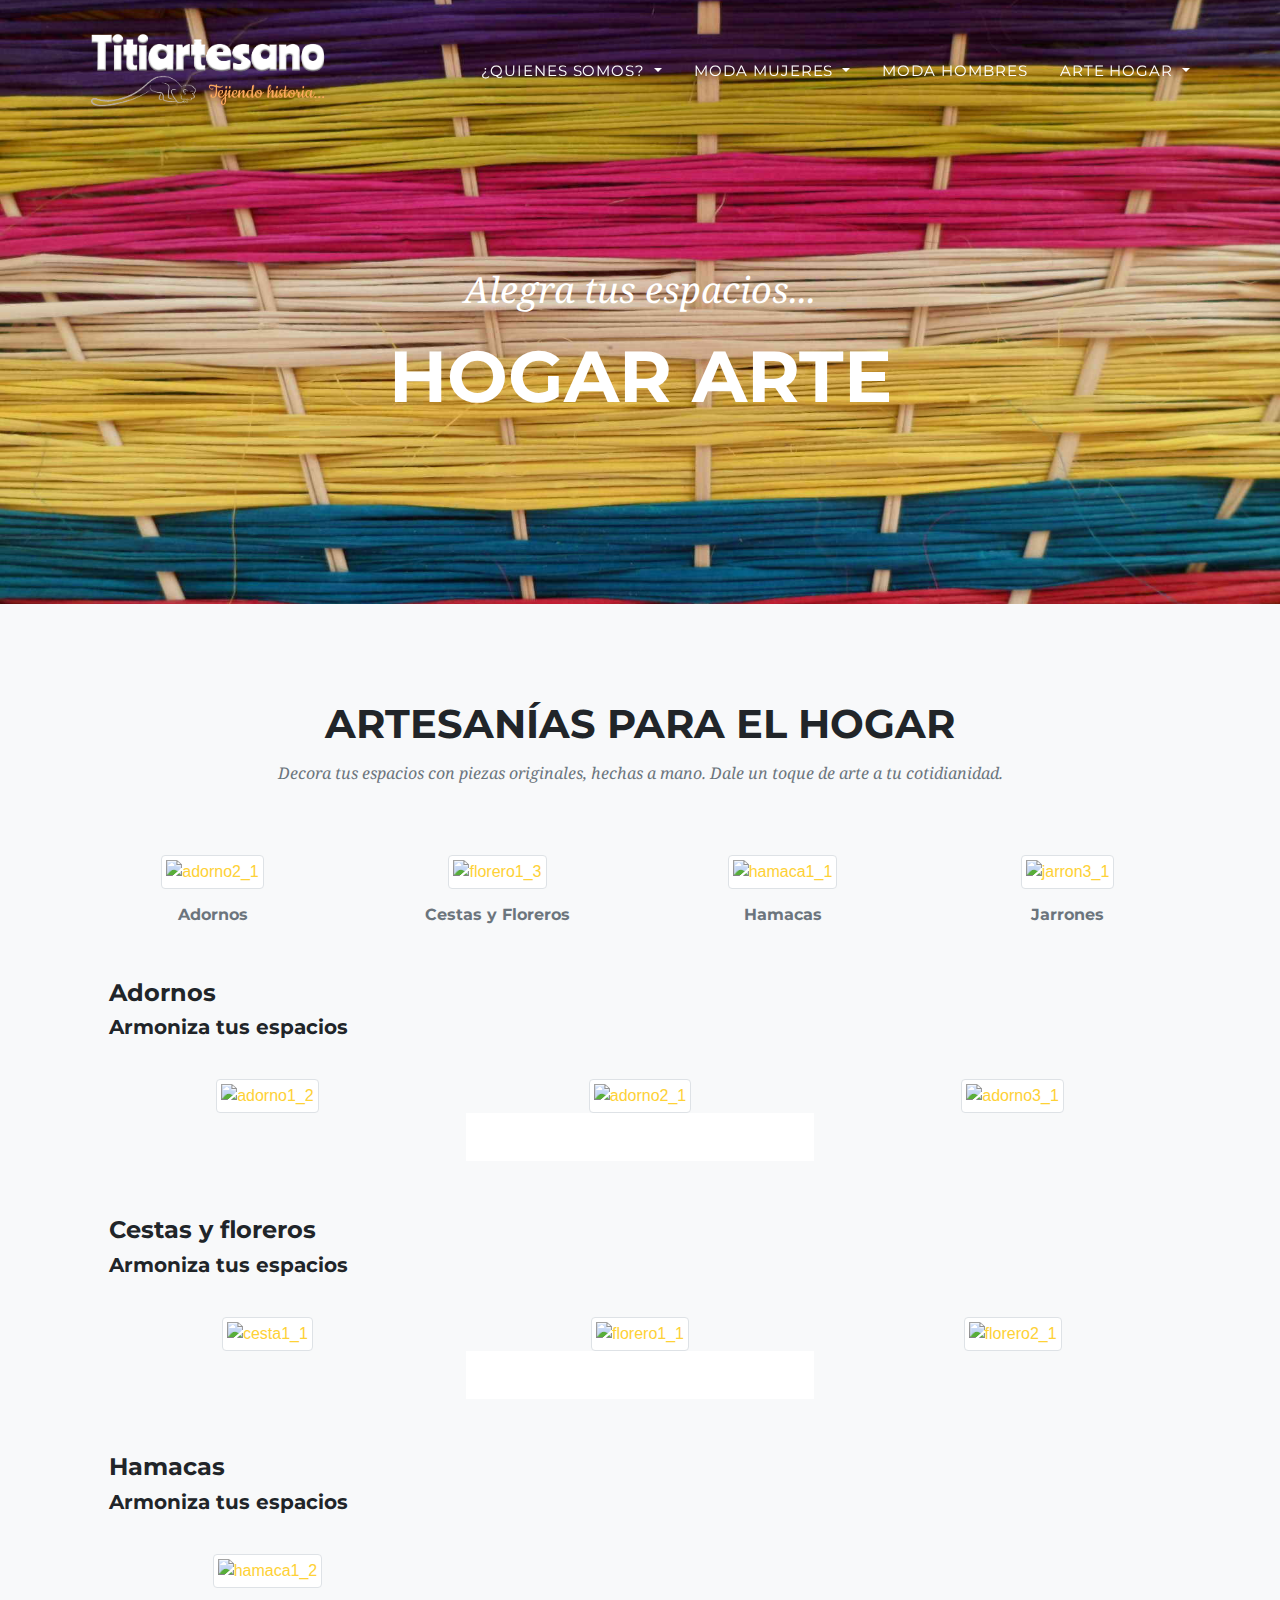
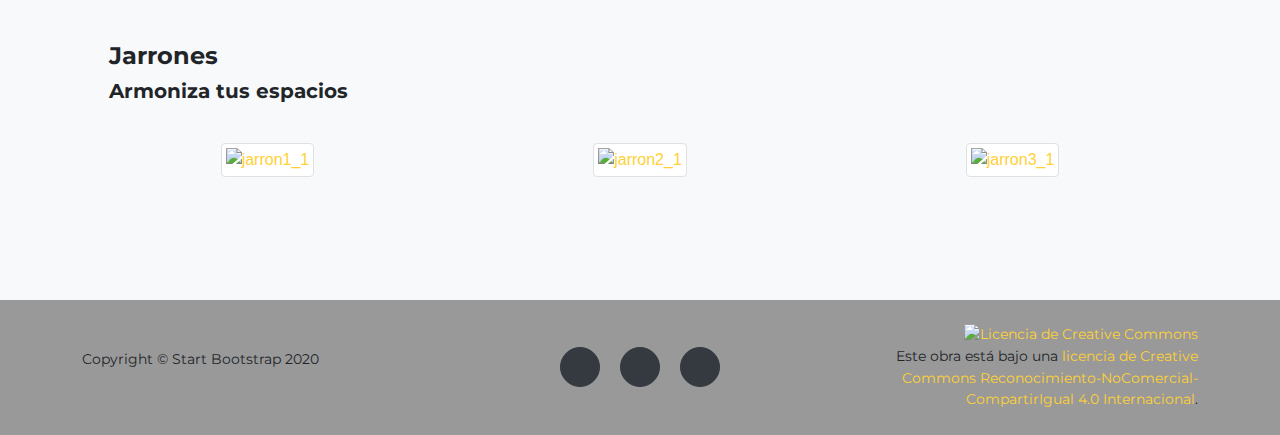
==== commit 13503f6e: "Botón subir" ====
--- a/pages/ArteHogar.html
+++ b/pages/ArteHogar.html
@@ -24,6 +24,11 @@
         <!-- Flickity -->
         <link rel="stylesheet" href="https://unpkg.com/flickity@2/dist/flickity.min.css">
 
+        <!-- CDN - JQuery para botón de subir -->
+
+        <script src="https://code.jquery.com/jquery-3.5.1.min.js" integrity="sha256-9/aliU8dGd2tb6OSsuzixeV4y/faTqgFtohetphbbj0=" crossorigin="anonymous"></script>
+
+        <link rel="stylesheet" href="../css/hogar.css">
 
     </head>
 
@@ -316,6 +321,17 @@
             </section>
         </section>
 
+
+
+        <!-- Botón para ir hacia arriba en la página -->
+
+        <span class="ir-arriba">
+
+            <button class="btn btn-primary" data-dismiss="modal" type="button">
+                <i class="fas fa-angle-up"></i>
+                Subir
+                </button>
+        </span>
         
       
         <!-- Footer-->
@@ -888,9 +904,6 @@
             </div>
         </div>
 
-
-
-
         
         <!-- Bootstrap core JS-->
         <script src="https://cdnjs.cloudflare.com/ajax/libs/jquery/3.5.1/jquery.min.js"></script>
@@ -903,6 +916,7 @@
         <!-- Core theme JS-->
         <script src="https://unpkg.com/flickity@2/dist/flickity.pkgd.min.js"></script>
         <script src="../js/scripts.js"></script>
+        <script src="../js/arriba.js"></script>
         
     </body>
 </html>
--- a/css/hogar.css
+++ b/css/hogar.css
@@ -0,0 +1,12 @@
+.subtitulos{
+    margin: 1% !important;
+    padding: 1% 0 0 0 !important;
+}
+
+.ir-arriba{
+    display: none;
+    position: fixed;
+    bottom: 9em;
+    right: 2em;
+}
+
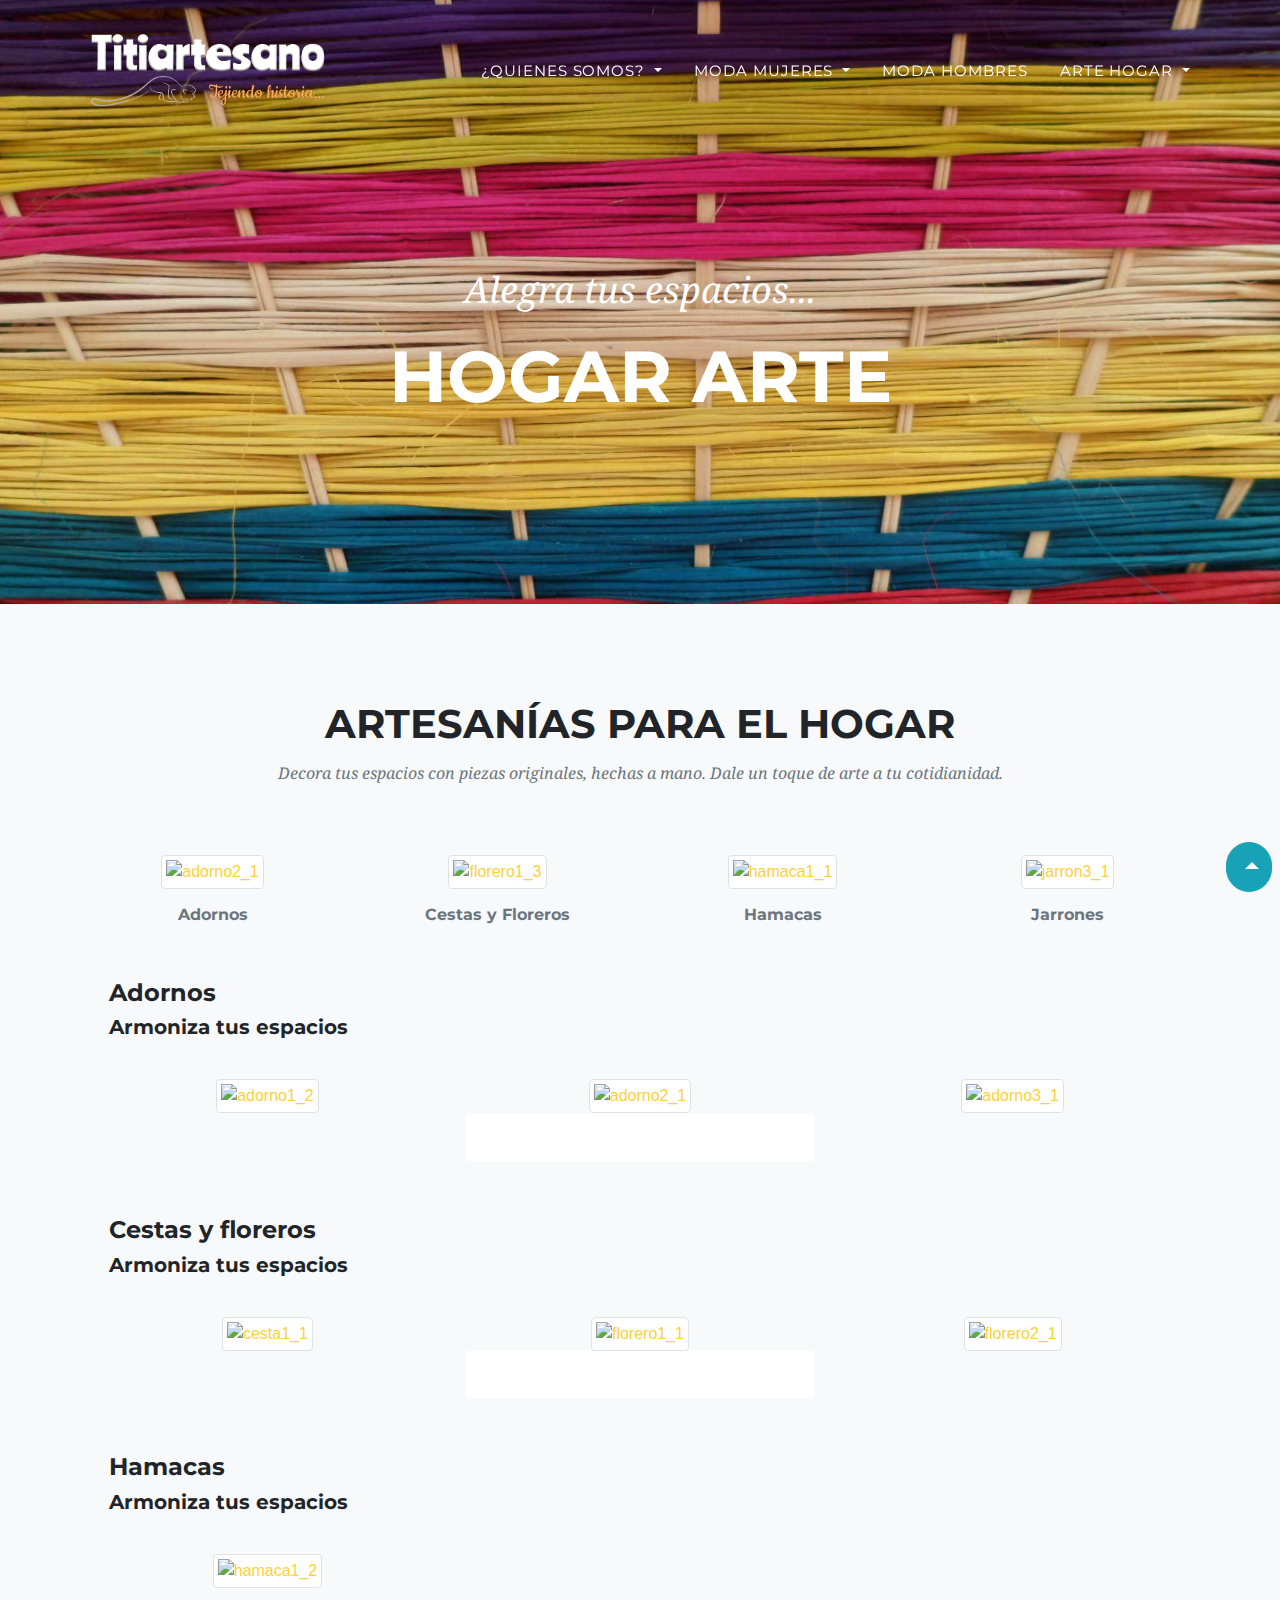
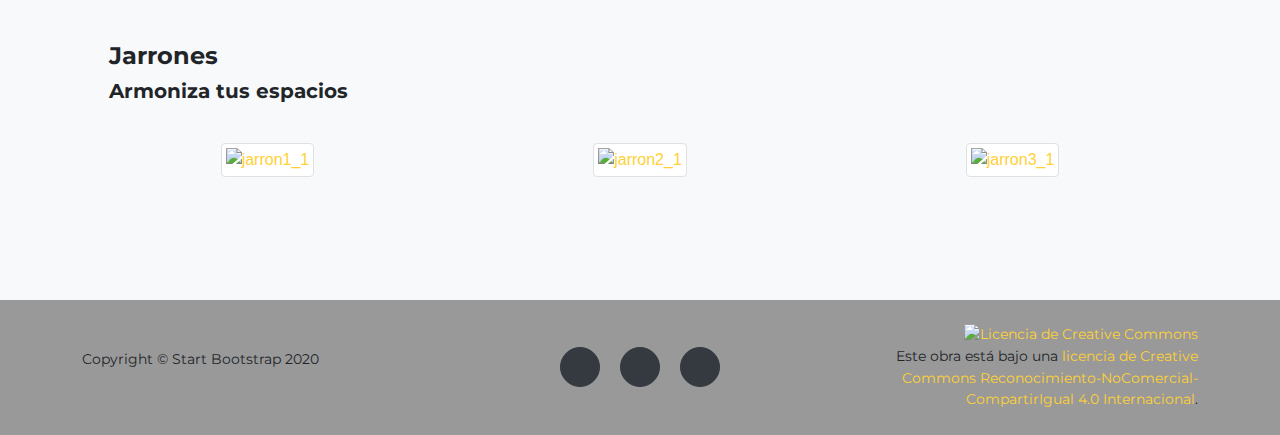
==== commit 60f1709c: "Pagina Login" ====
--- a/pages/ArteHogar.html
+++ b/pages/ArteHogar.html
@@ -25,10 +25,9 @@
         <link rel="stylesheet" href="https://unpkg.com/flickity@2/dist/flickity.min.css">
 
         <!-- CDN - JQuery para botón de subir -->
-
         <script src="https://code.jquery.com/jquery-3.5.1.min.js" integrity="sha256-9/aliU8dGd2tb6OSsuzixeV4y/faTqgFtohetphbbj0=" crossorigin="anonymous"></script>
 
-        <link rel="stylesheet" href="../css/hogar.css">
+        
 
     </head>
 
@@ -321,9 +320,41 @@
             </section>
         </section>
 
-
-
-        <!-- Botón para ir hacia arriba en la página -->
+    <!-- BOTON CONTACTO-->
+             
+        <div class="dropup fixed-bottom ">
+            <button class="btn btn-info btn-fab btn-round dropdown-toggle  mb-2 mr-2 float-right" type="button" id="dropdownMenu2" data-toggle="dropdown" aria-haspopup="true" aria-expanded="false">
+                <i class="far fa-comments"></i>
+            </button>
+            <div class="dropdown-menu dropdownContact mr-3">
+                <form class="px-4 py-3">
+                    <div class="form-group">
+                        <h4>Contactanos!</h4>
+                        <p>Escribenos y cuentanos tus dudas o sugerencias.</p>
+                      </div>
+                  <div class="form-group">
+                    <label for="exampleDropdownFormEmail1">Nombres</label>
+                    <input type="name" class="form-control" id="nombresCliente" >
+                  </div>
+                  <div class="form-group">
+                    <label for="exampleDropdownFormEmail1">Apellidos</label>
+                    <input type="lastname" class="form-control" id="apellClientes" >
+                  </div>
+                  <div class="form-group">
+                    <label for="exampleDropdownFormPassword1">Correo Electronico</label>
+                    <input type="email" class="form-control" id="correoCliente"placeholder="email@ejemplo.com">
+                  </div>
+                  <div class="form-group">
+                    <textarea class="form-control" id="message" placeholder="Comentarios *" required="required" data-validation-required-message="Please enter a message." aria-invalid="false"></textarea>
+                  </div>
+                  <button type="submit" class="btn btn-primary">Enviar</button>
+                </form>
+                
+            </div>
+        </div>
+
+
+    <!-- Botón para ir hacia arriba en la página -->
 
         <span class="ir-arriba">
 
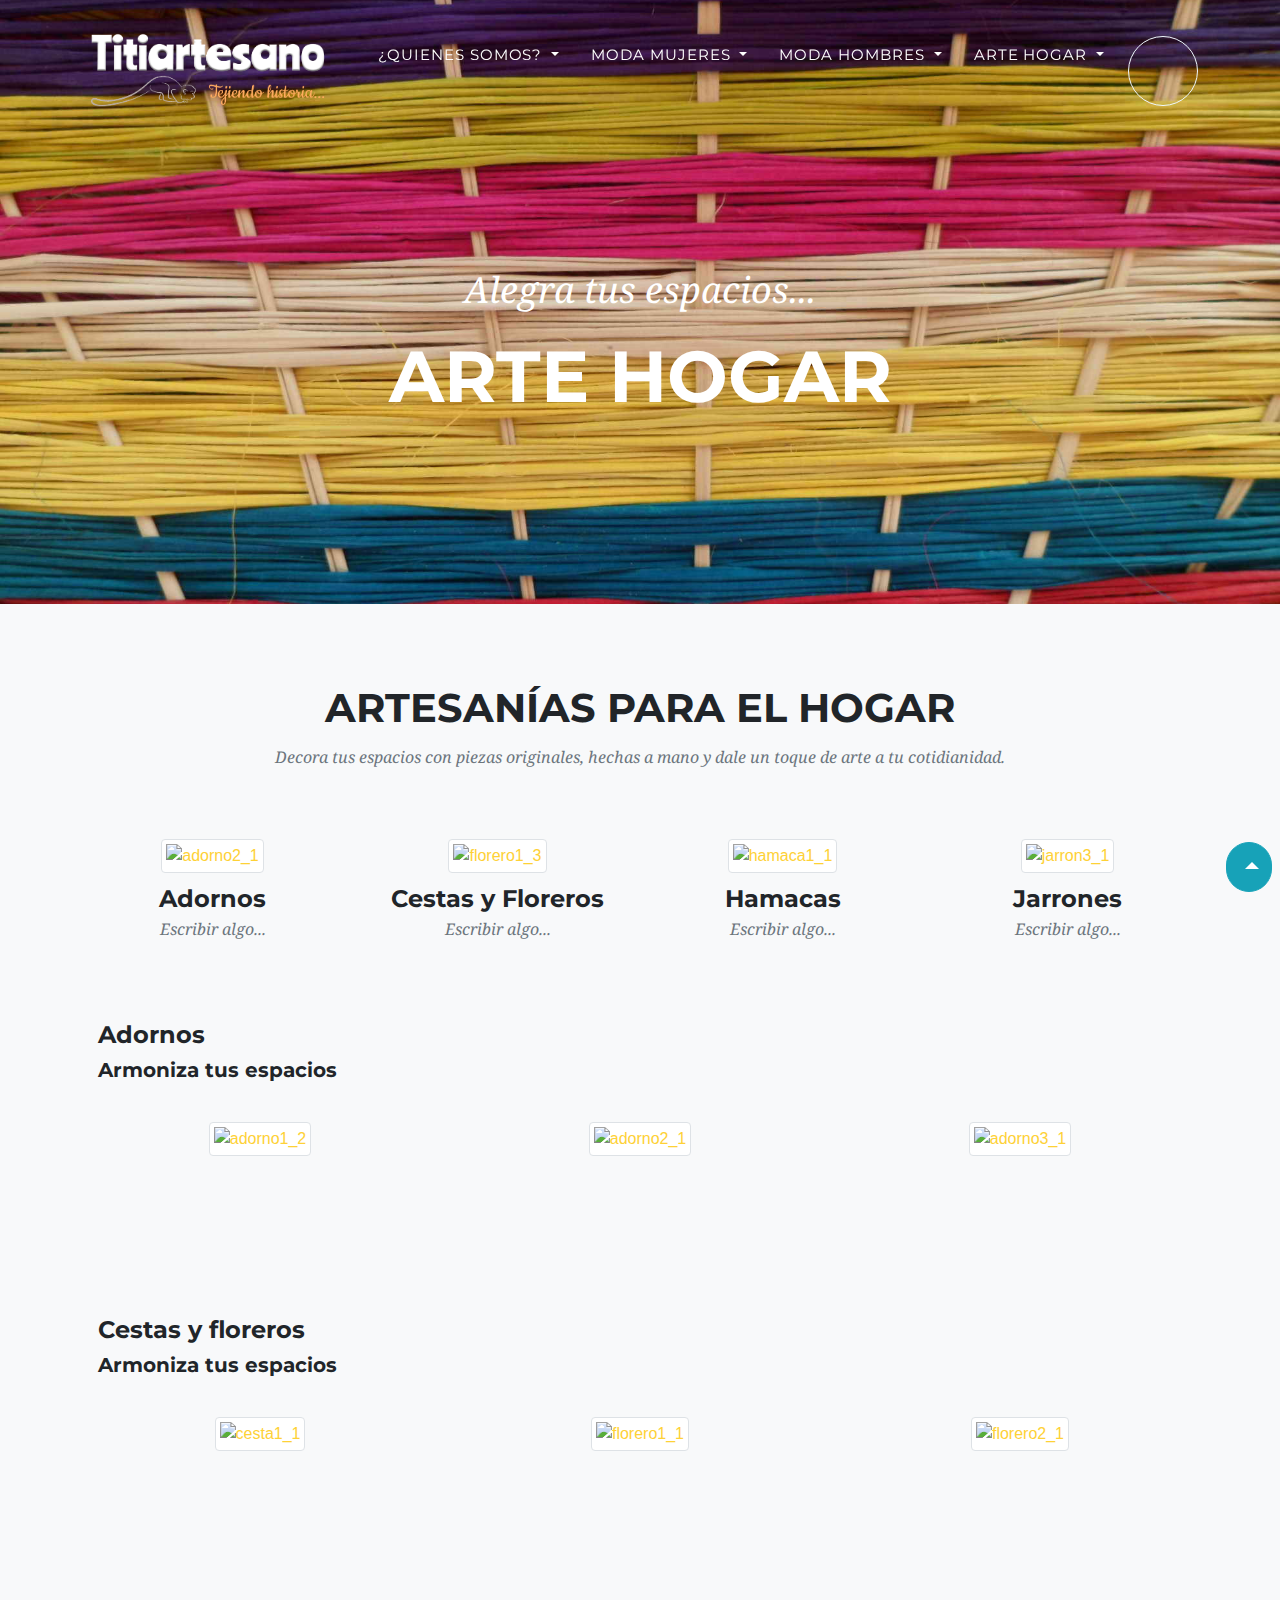
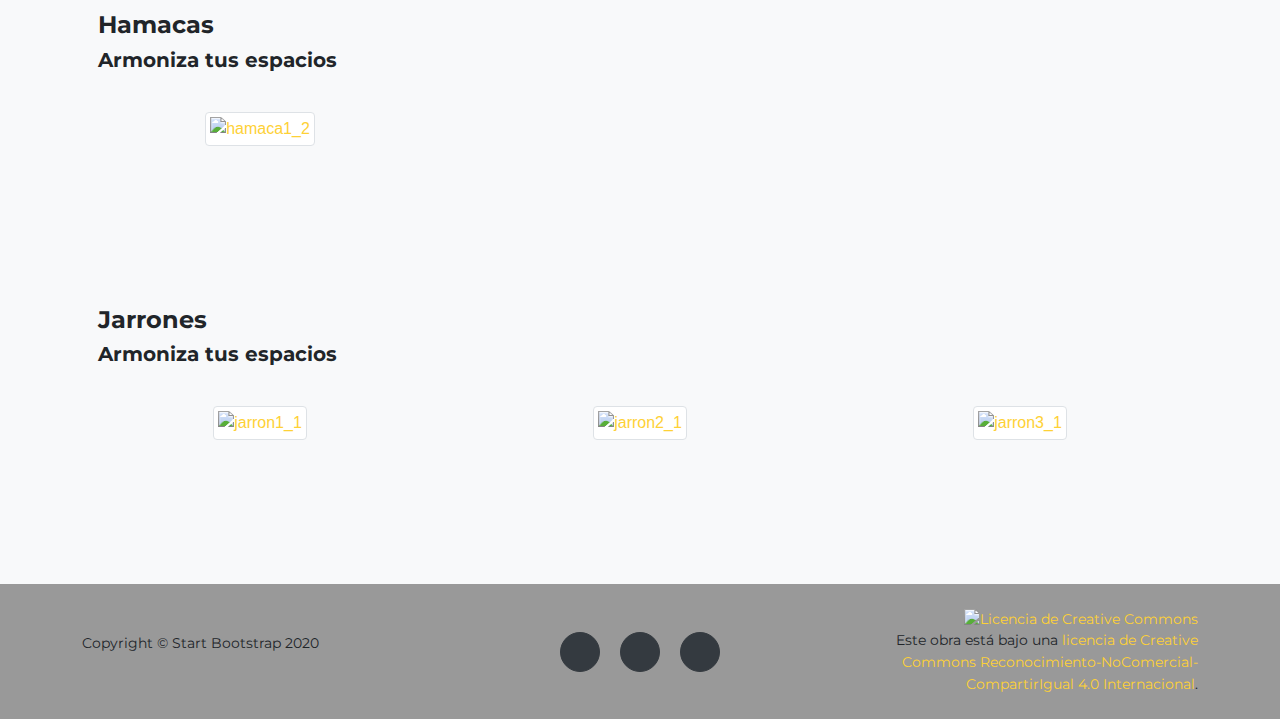
==== commit dbb90c8f: "Unificando paginas." ====
--- a/pages/ArteHogar.html
+++ b/pages/ArteHogar.html
@@ -5,10 +5,10 @@
         <meta name="viewport" content="width=device-width, initial-scale=1, shrink-to-fit=no" />
         <meta name="description" content="" />
         <meta name="author" content="" />
-        <title>Titiartesano</title>
+        <title>Titiartesano - Arte Hogar</title>
 
         
-        <link rel="icon" type="image/x-icon" href="../../img/icono.png" />
+        <link rel="icon" type="image/png" href="../img/index/icono.png" />
         <!-- Font Awesome icons (free version)-->
         <script src="https://use.fontawesome.com/releases/v5.13.0/js/all.js" crossorigin="anonymous"></script>
         
@@ -27,7 +27,12 @@
         <!-- CDN - JQuery para botón de subir -->
         <script src="https://code.jquery.com/jquery-3.5.1.min.js" integrity="sha256-9/aliU8dGd2tb6OSsuzixeV4y/faTqgFtohetphbbj0=" crossorigin="anonymous"></script>
 
-        
+         <!-- LOGIN -->
+         <link href="../css/login-register.css" rel="stylesheet" />
+         <script src="../js/jquery-1.10.2.js" type="text/javascript"></script>
+         <script src="../js/bootstrap.js" type="text/javascript"></script>
+         <script src="../js/login-register.js" type="text/javascript"></script>
+ 
 
     </head>
 
@@ -75,9 +80,21 @@
                                 
                             </div>
                         </li>
-                        <li class="nav-item"><a class="nav-link js-scroll-trigger" href="#">Moda Hombres</a></li>
+                        
                         <li class="nav-item dropdown">
-                            
+                            <a class="nav-link dropdown-toggle" href="#" id="navbarDropdownMenuLink" role="button" data-toggle="dropdown" >
+                                Moda Hombres
+                            </a>
+                            <div class="dropdown-menu" aria-labelledby="navbarDropdownMenuLink">
+                                <a class=" nav-link js-scroll-trigger" href="ArteHombre.html">HOMBRES</a>
+                                <div class="dropdown-divider"></div>
+                                <a class=" nav-link js-scroll-trigger" href="ArteHombre.html#bufandas">Bufandas</a>
+                                <a class=" nav-link js-scroll-trigger" href="ArteHombre.html#mochilas">Mochilas</a>
+                                <a class=" nav-link js-scroll-trigger" href="ArteHombre.html#sombreros">Sombreros</a> 
+                            </div>
+                        </li>
+                        
+                        <li class="nav-item dropdown">
                             <a class="nav-link dropdown-toggle" href="#" id="navbarDropdownMenuLink" role="button" data-toggle="dropdown" >
                                 Arte Hogar
                             </a>
@@ -91,6 +108,11 @@
                                 <a class=" nav-link js-scroll-trigger" href="#jarrones">Jarrones</a>                                                                   
                                 
                             </div>
+                        </li>
+
+                        <li class="nav-item">                            
+                                     <button type="button" class="btn btn-default btn-circle btn-xl" data-toggle="modal" href="javascript:void(0)" onclick="openLoginModal();"><i class="far fa-user-circle" ></i></button>                                     
+                        </li>
                     </ul>
                 </div>
             </div>
@@ -102,8 +124,8 @@
         <header class="masthead masthead-arteHogar">
             <div class="container">
                 <div class="masthead-subheading">Alegra tus espacios...</div>
-                <div class="masthead-heading text-uppercase">HOGAR ARTE</div>
-                <!-- <a class="btn btn-primary btn-xl text-uppercase js-scroll-trigger" href="#">Conoce más</a>-->
+                <div class="masthead-heading text-uppercase">Arte Hogar</div>
+               
             </div>
         </header>
 <!-- ENCABEZADO-->
@@ -115,7 +137,7 @@
             <div class="container">
                 <div class="text-center">
                     <h2 class="section-heading text-uppercase">Artesanías para el hogar</h2>
-                    <h3 class="section-subheading text-muted">Decora tus espacios con piezas originales, hechas a mano. Dale un toque de arte a tu cotidianidad.</h3>
+                    <h3 class="section-subheading text-muted">Decora tus espacios con piezas originales, hechas a mano y dale un toque de arte a tu cotidianidad.</h3>
                 </div>
         
     <!-- Mostrando subcategorías de arte para el hogar -->
@@ -126,39 +148,51 @@
                     <div class="col-lg-3 col-sm-4 mb-3 mb-sm-0">
                         <div class="portfolio-item">
                             <a class="portfolio-link nav-link js-scroll-trigger" href="#adornos">
-                                <img class="img-thumbnail img-fluid " src="https://i.ibb.co/gjtnt4T/adorno2-1.jpg" alt="adorno2_1"  width="180"/>
-                                <h6 class="section-subheading text-muted pt-3">Adornos</h6>
-                            </a>
+                                <img class="img-thumbnail " src="https://i.ibb.co/gjtnt4T/adorno2-1.jpg" alt="adorno2_1"   width="180"/>
+                            </a>
+                            <div class="portfolio-caption">
+                                <div class="portfolio-caption-heading">Adornos</div>
+                                <div class="portfolio-caption-subheading text-muted">Escribir algo...</div>
+                            </div>
                         </div>
                     </div>
                     <div class="col-lg-3 col-sm-4 mb-3 mb-sm-0">
                         <div class="portfolio-item">
                             <a class="portfolio-link nav-link js-scroll-trigger" href="#cestas">
-                                <img class="img-thumbnail img-fluid" src="../img/produhogar/cestas y floreros/florero1_3.jpg" alt="florero1_3" width="180"/>
-                                <h6 class="section-subheading text-muted pt-3">Cestas y Floreros</h6>
-                            </a>
+                                <img class="img-thumbnail" src="https://i.ibb.co/CQj7wXd/florero1-3.jpg" alt="florero1_3" width="180"/>
+                            </a>
+                            <div class="portfolio-caption">
+                                <div class="portfolio-caption-heading">Cestas y Floreros</div>
+                                <div class="portfolio-caption-subheading text-muted">Escribir algo...</div>
+                            </div>
                         </div>
                     </div>
                     <div class="col-lg-3 col-sm-4 mb-3 mb-sm-0">
                         <div class="portfolio-item">
                             <a class="portfolio-link nav-link js-scroll-trigger" href="#hamacas">
-                                <img class="img-thumbnail img-fluid" src="../img/produhogar/hamacas/hamaca1_1.jpg" alt="hamaca1_1" width="180"/>
-                                <h6 class="section-subheading text-muted pt-3">Hamacas</h6>
-                            </a>
+                                <img class="img-thumbnail" src="../img/produhogar/hamacas/hamaca1_1.jpg" alt="hamaca1_1" width="180"/>
+                            </a>
+                            <div class="portfolio-caption">
+                                <div class="portfolio-caption-heading">Hamacas</div>
+                                <div class="portfolio-caption-subheading text-muted">Escribir algo...</div>
+                            </div>
                         </div>
                     </div>
                     <div class="col-lg-3 col-sm-4 mb-3 mb-sm-0">
                         <div class="portfolio-item">
                             <a class="portfolio-link nav-link js-scroll-trigger" href="#jarrones">
-                                <img class="img-thumbnail img-fluid" src="../img/produhogar/jarrones/jarron3_1.jpg" alt="jarron3_1" width="180"/>
-                                <h6 class="section-subheading text-muted pt-3">Jarrones</h6>
-                            </a>
+                                <img class="img-thumbnail" src="../img/produhogar/jarrones/jarron3_1.jpg" alt="jarron3_1" width="180"/>
+                            </a>
+                            <div class="portfolio-caption">
+                                <div class="portfolio-caption-heading">Jarrones</div>
+                                <div class="portfolio-caption-subheading text-muted">Escribir algo...</div>
+                            </div>
                         </div>
                     </div>
                 </div>
 
         <!-- Subproducto adornos -->
-            <section class="subtitulos" id="adornos">
+            <section class="page-section bg-light" id="adornos">
                 <div class="p-3 mb-3">
                     <h4 >Adornos</h4>
                     <h5>Armoniza tus espacios</h5>
@@ -170,7 +204,7 @@
                                 <div class="portfolio-hover">
                                     <div class="portfolio-hover-content"><i class="fas fa-plus fa-3x"></i></div>
                                 </div>
-                                <img  class="img-responsive img-thumbnail img-fluid" src="https://i.ibb.co/HDhJfXP/adorno1-2.jpg" alt="adorno1_2" />
+                                <img  class="img-responsive img-thumbnail " src="https://i.ibb.co/HDhJfXP/adorno1-2.jpg" alt="adorno1_2" />
                             </a>
                         </div>
                     </div>
@@ -180,7 +214,7 @@
                                 <div class="portfolio-hover">
                                     <div class="portfolio-hover-content"><i class="fas fa-plus fa-3x"></i></div>
                                 </div>
-                                <img class="img-responsive img-thumbnail img-fluid" src="https://i.ibb.co/gjtnt4T/adorno2-1.jpg" alt="adorno2_1" />
+                                <img class="img-responsive img-thumbnail " src="https://i.ibb.co/gjtnt4T/adorno2-1.jpg" alt="adorno2_1" />
                             </a>
                             <div class="portfolio-caption">
                             </div>
@@ -192,13 +226,13 @@
                                 <div class="portfolio-hover">
                                     <div class="portfolio-hover-content"><i class="fas fa-plus fa-3x"></i></div>
                                 </div>
-                                <img class="img-responsive img-thumbnail img-fluid" src="https://i.ibb.co/zP372rv/adorno3-1.jpg" alt="adorno3_1" />
+                                <img class="img-responsive img-thumbnail " src="https://i.ibb.co/zP372rv/adorno3-1.jpg" alt="adorno3_1" />
                             </a>
                         </div>
                     </div>
                 </section>
         <!-- Subproducto Cestas y floreros -->
-                <section class="subtitulos" id="cestas">
+                <section class="page-section bg-light " id="cestas">
                     <div class="p-3 mb-3" >
                         <h4 >Cestas y floreros</h4>
                         <h5>Armoniza tus espacios</h5>
@@ -210,7 +244,7 @@
                                 <div class="portfolio-hover">
                                     <div class="portfolio-hover-content"><i class="fas fa-plus fa-3x"></i></div>
                                 </div>
-                                <img class=" img-thumbnail img-fluid" src="https://i.ibb.co/sCzWpcL/cesta1-1.jpg" alt="cesta1_1"/>
+                                <img class=" img-thumbnail img-responsive" src="https://i.ibb.co/SPp4ws4/cesta1-3.jpg" alt="cesta1_1"/>
                             </a>
                         </div>
                     </div>
@@ -220,7 +254,7 @@
                                 <div class="portfolio-hover">
                                     <div class="portfolio-hover-content"><i class="fas fa-plus fa-3x"></i></div>
                                 </div>
-                                <img class=" img-thumbnail img-fluid" src="https://i.ibb.co/2h1T92d/florero1-1.jpg" alt="florero1_1"/>
+                                <img class=" img-thumbnail img-responsive" src="https://i.ibb.co/2h1T92d/florero1-1.jpg" alt="florero1_1"/>
                             </a>
                             <div class="portfolio-caption">
                             </div>
@@ -232,13 +266,13 @@
                                 <div class="portfolio-hover">
                                     <div class="portfolio-hover-content"><i class="fas fa-plus fa-3x"></i></div>
                                 </div>
-                                <img class="img-fluid img-thumbnail" src="https://i.ibb.co/vdwsDBc/florero2-1.jpg" alt="florero2_1"/>
+                                <img class="img-responsive img-thumbnail" src="https://i.ibb.co/vdwsDBc/florero2-1.jpg" alt="florero2_1"/>
                             </a>
                         </div>
                     </div>
                 </section>
             <!-- Hamacas -->
-                <section class="subtitulos" id="hamacas">
+                <section class="page-section bg-light " id="hamacas">
                     <div class="p-3 mb-3">
                         <h4 >Hamacas</h4>
                         <h5>Armoniza tus espacios</h5>
@@ -251,34 +285,14 @@
                                     <div class="portfolio-hover">
                                         <div class="portfolio-hover-content"><i class="fas fa-plus fa-3x"></i></div>
                                     </div>
-                                    <img class="img-thumbnail img-fluid" src="https://i.ibb.co/vm3dBJM/hamaca1-2.jpg" alt="hamaca1_2"/>
+                                    <img class="img-responsive img-thumbnail" src="https://i.ibb.co/vm3dBJM/hamaca1-2.jpg" alt="hamaca1_2"/>
                                 </a>
                             </div>
                         </div>
-                        <!-- <div class="col-lg-4 col-sm-5 mb-3">
-                            <div class="portfolio-item">
-                                <a class="portfolio-link" data-toggle="modal" href="#portfolioModal requiere nuevo modal">
-                                    <div class="portfolio-hover">
-                                        <div class="portfolio-hover-content"><i class="fas fa-plus fa-3x"></i></div>
-                                    </div>
-                                    <img class="img-thumbnail img-fluid" src="g" alt="" />
-                                </a>
-                            </div>
-                        </div> -->
-                        <!-- <div class="col-lg-4 col-sm-5 mb-3">
-                            <div class="portfolio-item">
-                                <a class="portfolio-link" data-toggle="modal" href="#portfolioModal requiere nuevo modal">
-                                    <div class="portfolio-hover">
-                                        <div class="portfolio-hover-content"><i class="fas fa-plus fa-3x"></i></div>
-                                    </div>
-                                    <img class="img-thumbnail img-fluid" src="" alt="" />
-                                </a>
-                            </div>
-                        </div> -->
                     </div>
             </section>
         <!-- Jarrones -->
-                <section class="subtitulos" id="jarrones">
+                <section class="page-section bg-light " id="jarrones">
                     <div class="p-3 mb-3">
                         <h4>Jarrones</h4>
                         <h5>Armoniza tus espacios</h5>
@@ -291,7 +305,7 @@
                                 <div class="portfolio-hover">
                                     <div class="portfolio-hover-content"><i class="fas fa-plus fa-3x"></i></div>
                                 </div>
-                                <img class="img-thumbnail img-fluid" src="https://i.ibb.co/V2S43rC/jarron1-1.jpg"  alt="jarron1_1"/>
+                                <img class="img-responsive img-thumbnail" src="https://i.ibb.co/V2S43rC/jarron1-1.jpg"  alt="jarron1_1"/>
                             </a>
                         </div>
                     </div>
@@ -301,7 +315,7 @@
                                 <div class="portfolio-hover">
                                     <div class="portfolio-hover-content"><i class="fas fa-plus fa-3x"></i></div>
                                 </div>
-                                <img class="img-thumbnail img-fluid" src="https://i.ibb.co/g6KdsZW/jarron2-1.jpg" alt="jarron2_1"/>
+                                <img class="img-responsive img-thumbnail" src="https://i.ibb.co/g6KdsZW/jarron2-1.jpg" alt="jarron2_1"/>
                             </a>
                         </div>
                     </div>
@@ -311,7 +325,7 @@
                                 <div class="portfolio-hover">
                                     <div class="portfolio-hover-content"><i class="fas fa-plus fa-3x"></i></div>
                                 </div>
-                                <img class="img-thumbnail img-fluid" src="https://i.ibb.co/Xb0vvNp/jarron3-1.jpg" alt="jarron3_1"/>
+                                <img class="img-responsive img-thumbnail" src="https://i.ibb.co/Xb0vvNp/jarron3-1.jpg" alt="jarron3_1"/>
                             </a>
                         </div>
                     </div>
@@ -361,7 +375,7 @@
             <button class="btn btn-primary" data-dismiss="modal" type="button">
                 <i class="fas fa-angle-up"></i>
                 Subir
-                </button>
+            </button>
         </span>
         
       
@@ -384,6 +398,73 @@
                 </div>
             </div>
         </footer>
+
+<!-- LOGIN-->
+
+    
+        <div class="modal fade login" id="loginModal">
+            <div class="modal-dialog login animated">
+                <div class="modal-content">
+                <div class="modal-header">
+                    <h4 class="modal-title">Ingresar con...</h4>
+                    <button type="button" class="close" data-dismiss="modal" aria-hidden="true">&times;</button>
+                </div>
+                <div class="modal-body">
+                    <div class="box">
+                        <div class="content">
+                            <div class="social">
+                                <a class="circle github" href="#">
+                                    <i class="fab fa-github fa-lg"></i>
+                                </a>
+                                <a id="google_login" class="circle google" href="#">
+                                    <i class="fab fa-google-plus fa-lg"></i>
+                                </a>
+                                <a id="facebook_login" class="circle facebook" href="#">
+                                    <i class="fab fa-facebook fa-lg"></i>
+                                </a>
+                            </div>
+                            <div class="division">
+                                <div class="line l"></div>
+                                    <span>o</span>
+                                <div class="line r"></div>
+                            </div>
+                            <div class="error"></div>
+                            <div class="form loginBox">
+                                <form method="" action="" accept-charset="UTF-8">
+                                <input id="email" class="form-control" type="text" placeholder="Correo Electronico" name="email">
+                                <input id="password" class="form-control" type="password" placeholder="Contraseña" name="password">
+                                <input class="btn btn-default btn-login" type="button" value="Ingresar" onclick="loginAjax()">
+                                </form>
+                            </div>
+                        </div>
+                    </div>
+                    <div class="box">
+                        <div class="content registerBox" style="display:none;">
+                        <div class="form">
+                            <form method="" html="{:multipart=>true}" data-remote="true" action="" accept-charset="UTF-8">
+                            <input id="email" class="form-control" type="text" placeholder="Correo Electronico" name="email">
+                            <input id="password" class="form-control" type="password" placeholder="Contraseña" name="password">
+                            <input id="password_confirmation" class="form-control" type="password" placeholder="Confirmar Contraseña" name="password_confirmation">
+                            <input class="btn btn-default btn-register" type="button" value="Crear cuenta" name="commit">
+                            </form>
+                            </div>
+                        </div>
+                    </div>
+                </div>
+                <div class="modal-footer">
+                    <div class="forgot login-footer">
+                        <span>Deseo
+                            <a href="javascript: showRegisterForm();">crear una cuenta</a>
+                        ?</span>
+                    </div>
+                    <div class="forgot register-footer" style="display:none">
+                        <span>¿Ya tiene una cuenta?</span>
+                        <a href="javascript: showLoginForm();">Ingresar</a>
+                    </div>
+                </div>
+                </div>
+            </div>
+        </div>
 
         <!-- Portfolio Modals-->
         <!-- Modal 1-->
@@ -948,6 +1029,8 @@
         <script src="https://unpkg.com/flickity@2/dist/flickity.pkgd.min.js"></script>
         <script src="../js/scripts.js"></script>
         <script src="../js/arriba.js"></script>
+        <!-- Core theme JS-->
+        <script type="text/javascript">ready(function(){openLoginModal();});</script>
         
     </body>
 </html>
--- a/css/login-register.css
+++ b/css/login-register.css
@@ -0,0 +1,231 @@
+/*
+ *
+ * login-register modal
+ * Autor: Creative Tim
+ * Web-autor: creative.tim
+ * Web script: http://creative-tim.com
+ * 
+ */
+ 
+/*  Shake animation  */
+
+@charset "UTF-8";
+
+.animated {
+  -webkit-animation-duration: 1s;
+	   -moz-animation-duration: 1s;
+	     -o-animation-duration: 1s;
+	        animation-duration: 1s;
+	-webkit-animation-fill-mode: both;
+	   -moz-animation-fill-mode: both;
+	     -o-animation-fill-mode: both;
+	        animation-fill-mode: both;
+}
+
+.animated.hinges {
+	-webkit-animation-duration: 2s;
+	   -moz-animation-duration: 2s;
+	     -o-animation-duration: 2s;
+	        animation-duration: 2s;
+}
+
+.animated.slow {
+	-webkit-animation-duration: 3s;
+	   -moz-animation-duration: 3s;
+	     -o-animation-duration: 3s;
+	        animation-duration: 3s;
+}
+
+.animated.snail {
+	-webkit-animation-duration: 4s;
+	   -moz-animation-duration: 4s;
+	     -o-animation-duration: 4s;
+	        animation-duration: 4s;
+}
+
+@-webkit-keyframes shake {
+	0%, 100% {-webkit-transform: translateX(0);}
+	10%, 30%, 50%, 70%, 90% {-webkit-transform: translateX(-10px);}
+	20%, 40%, 60%, 80% {-webkit-transform: translateX(10px);}
+}
+
+@-moz-keyframes shake {
+	0%, 100% {-moz-transform: translateX(0);}
+	10%, 30%, 50%, 70%, 90% {-moz-transform: translateX(-10px);}
+	20%, 40%, 60%, 80% {-moz-transform: translateX(10px);}
+}
+
+@-o-keyframes shake {
+	0%, 100% {-o-transform: translateX(0);}
+	10%, 30%, 50%, 70%, 90% {-o-transform: translateX(-10px);}
+	20%, 40%, 60%, 80% {-o-transform: translateX(10px);}
+}
+
+@keyframes shake {
+	0%, 100% {transform: translateX(0);}
+	10%, 30%, 50%, 70%, 90% {transform: translateX(-10px);}
+	20%, 40%, 60%, 80% {transform: translateX(10px);}
+}
+
+.shake {
+	-webkit-animation-name: shake;
+	-moz-animation-name: shake;
+	-o-animation-name: shake;
+	animation-name: shake;
+}
+
+.login .modal-dialog{
+    width: 350px;
+}
+.login .modal-footer{
+    border-top: 0;
+    margin-top: 0px;
+    padding: 10px 20px 20px;
+}
+.login .modal-header {
+    border: 0 none;
+    padding: 15px 15px 15px;
+/*     padding: 11px 15px; */
+}
+.login .modal-body{
+/*     background-color: #eeeeee; */
+}
+.login .division {
+    float: none;
+    margin: 0 auto 18px;
+    overflow: hidden;
+    position: relative;
+    text-align: center;
+    width: 100%;
+}
+.login .division .line {
+    border-top: 1px solid #DFDFDF;
+    position: absolute;
+    top: 10px;
+    width: 34%;
+}
+.login .division .line.l {
+    left: 0;
+}
+.login .division .line.r {
+    right: 0;
+}
+.login .division span {
+    color: #424242;
+    font-size: 17px;
+}
+.login .box .social {
+    float: none;
+    margin: 0 auto 30px;
+    text-align: center;
+}
+
+.login .social .circle{
+    background-color: #EEEEEE;
+    color: #FFFFFF;
+    border-radius: 100px;
+    display: inline-block;
+    margin: 0 17px;
+    padding: 15px;
+}
+.login .social .circle .fa{
+    font-size: 16px;
+}
+.login .social .facebook{
+    background-color: #455CA8;
+    color: #FFFFFF;
+}
+.login .social .google{
+    background-color: #F74933;
+}
+.login .social .github{
+    background-color: #403A3A;
+}
+.login .facebook:hover{
+    background-color: #6E83CD;
+}
+.login .google:hover{
+    background-color: #FF7566;
+}
+.login .github:hover{
+    background-color: #4D4D4d;;
+}
+.login .forgot {
+    color: #797979;
+    margin-left: 0;
+    overflow: hidden;
+    text-align: center;
+    width: 100%;
+}
+.login .btn-login, .registerBox .btn-register{
+    background-color: #00BBFF;
+    border-color: #00BBFF;
+    border-width: 0;
+    color: #FFFFFF;
+    display: block;
+    margin: 0 auto;
+    padding: 15px 50px;
+    text-transform: uppercase;
+    width: 100%;
+}
+.login .btn-login:hover, .registerBox .btn-register:hover{
+    background-color: #00A4E4;
+    color: #FFFFFF;
+}
+.login .form-control{
+    border-radius: 3px;
+    background-color: rgba(0, 0, 0, 0.09);
+    box-shadow: 0 1px 0px 0px rgba(0, 0, 0, 0.09) inset;
+    color: #FFFFFF;
+}
+.login .form-control:hover{
+    background-color: rgba(0,0,0,.16);
+}
+.login .form-control:focus{
+    box-shadow: 0 1px 0 0 rgba(0, 0, 0, 0.04) inset;
+    background-color: rgba(0,0,0,0.23);
+    color: #FFFFFF;
+}
+.login .box .form input[type="text"], .login .box .form input[type="password"] {
+    border-radius: 3px;
+    border: none;
+    color: #333333;
+    font-size: 16px;
+    height: 46px;
+    margin-bottom: 5px;
+    padding: 13px 12px;
+    width: 100%;
+}
+
+
+@media (max-width:400px){
+    .login .modal-dialog{
+        width: 100%;
+    }
+}
+
+.big-login, .big-register{
+    background-color: #00bbff;
+    color: #FFFFFF;
+    border-radius: 7px;
+    border-width: 2px;
+    font-size: 14px;
+    font-style: normal;
+    font-weight: 200;
+    padding: 16px 60px;
+    text-transform: uppercase;
+    transition: all 0.3s ease 0s;
+}
+.big-login:hover{
+    background-color: #00A4E4;
+    color: #FFFFFF;
+}
+.big-register{
+    background-color: rgba(0,0,0,.0);
+    color: #00bbff;
+    border-color: #00bbff;
+}
+.big-register:hover{
+    border-color: #00A4E4;
+    color:  #00A4E4;
+}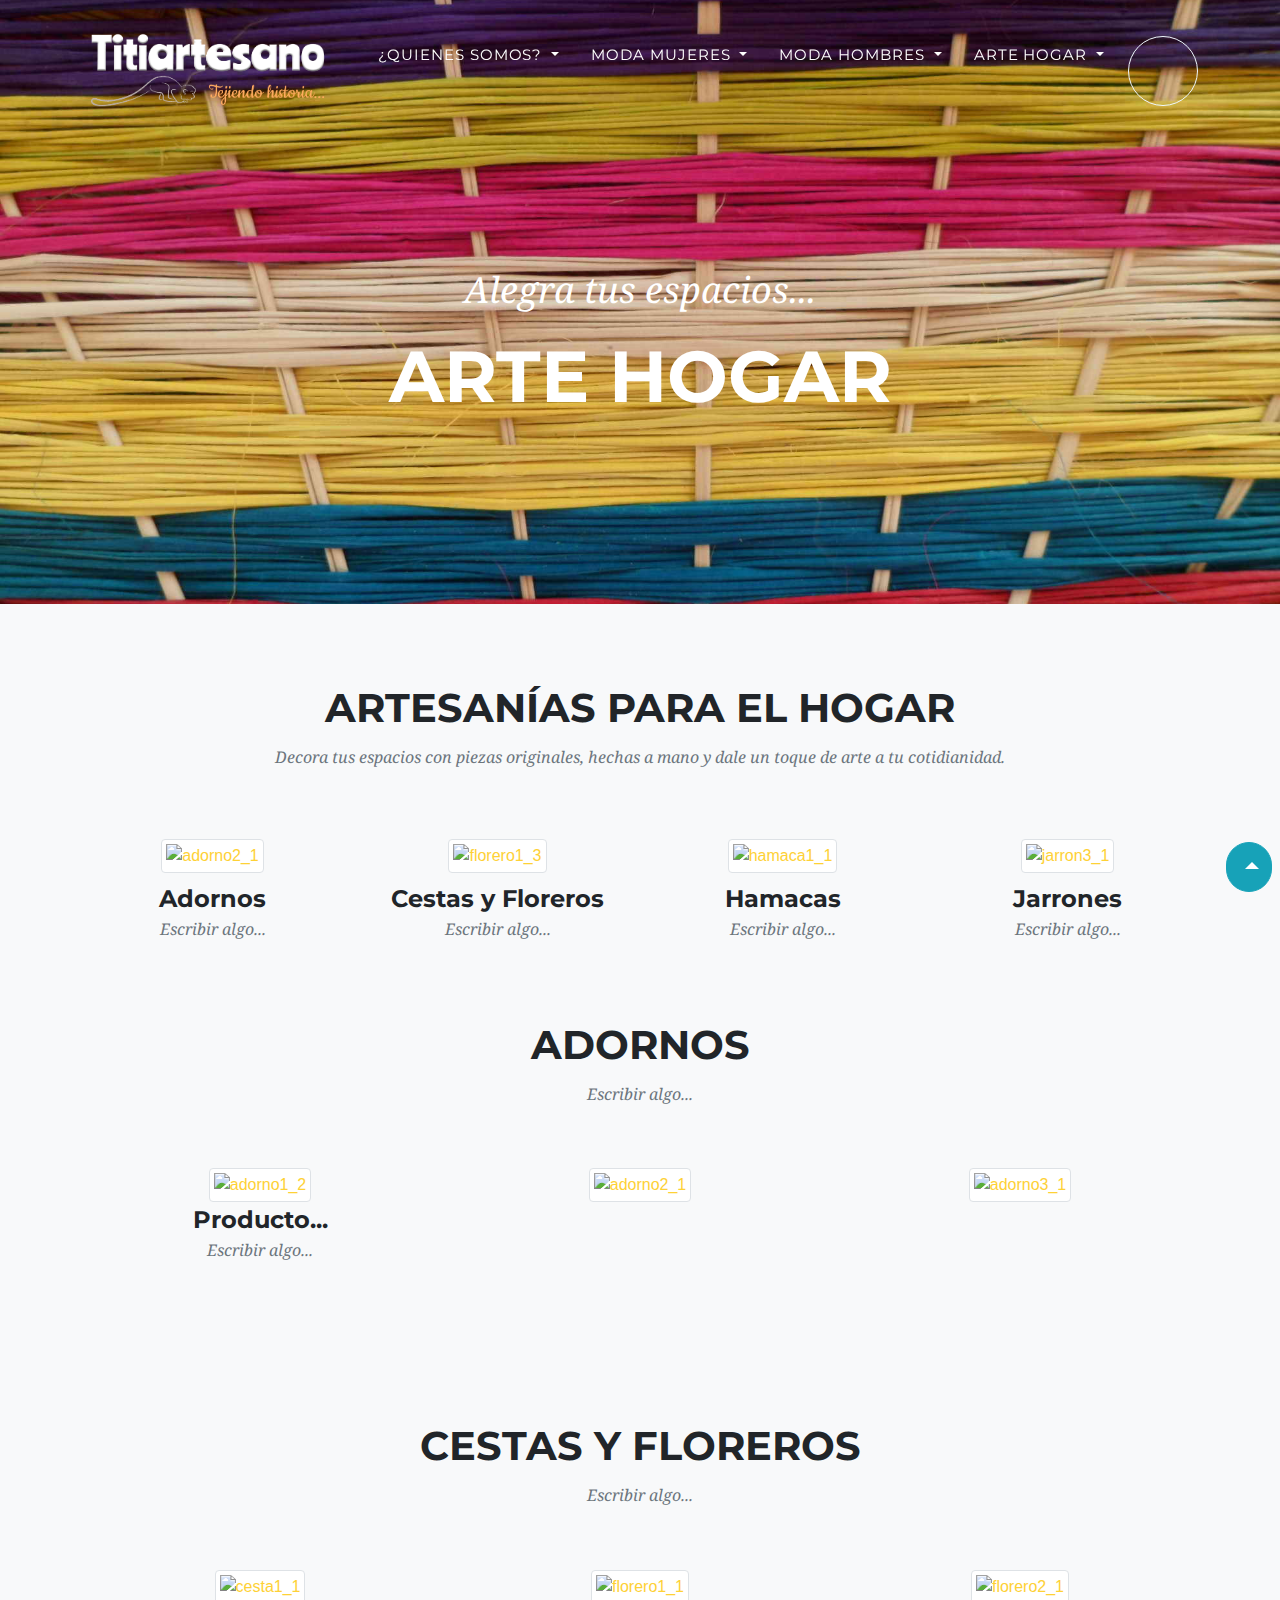
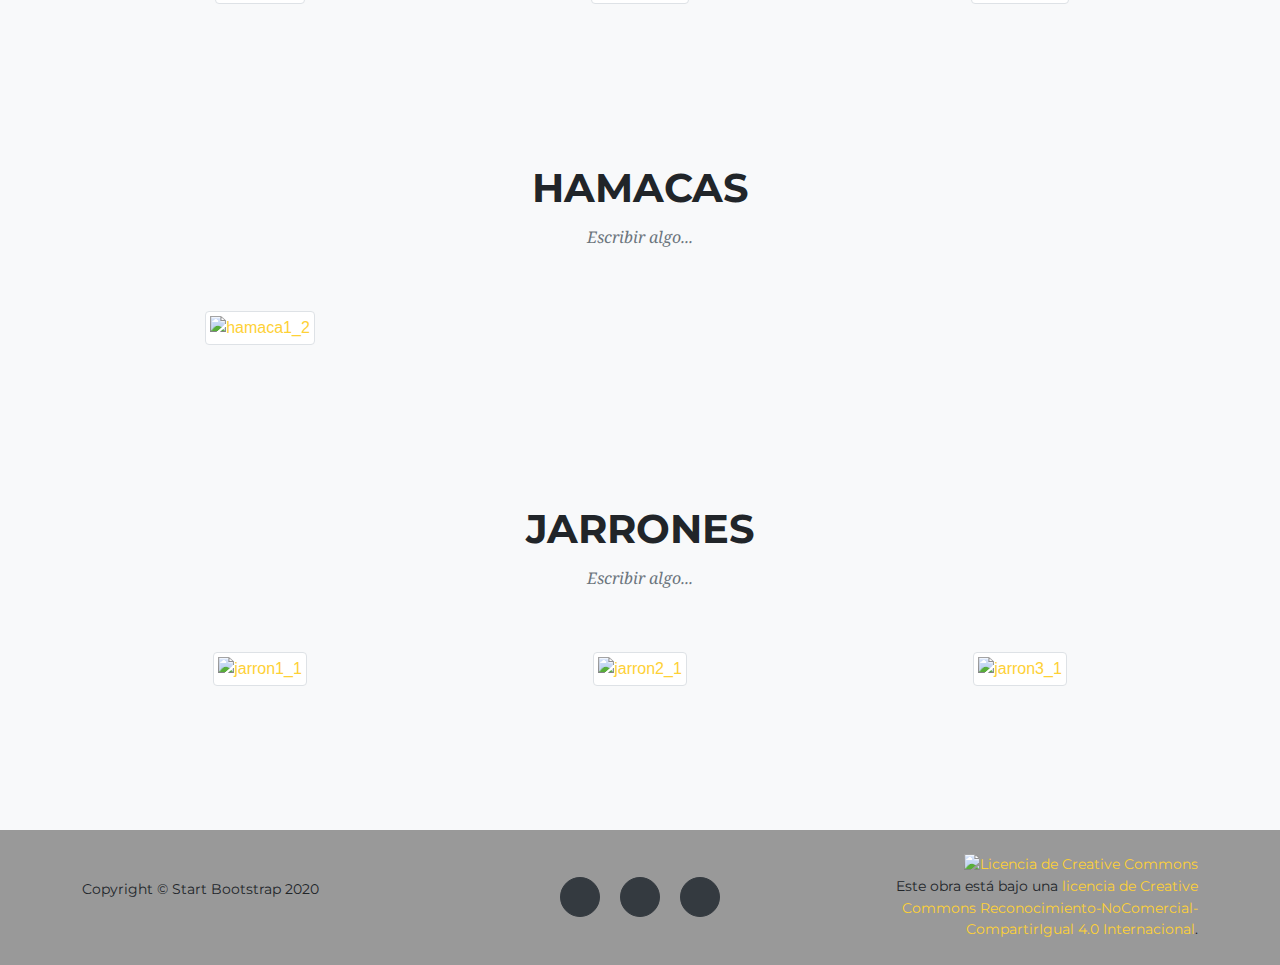
==== commit 5ddf83b4: "Unificando paginas" ====
--- a/pages/ArteHogar.html
+++ b/pages/ArteHogar.html
@@ -131,20 +131,18 @@
 <!-- ENCABEZADO-->
 
 
-<!-- Accesorios para el hogar-->
-
+<!-- Accesorios para hogar-->
+
+    
         <section class="page-section bg-light" id="portfolio">
             <div class="container">
                 <div class="text-center">
                     <h2 class="section-heading text-uppercase">Artesanías para el hogar</h2>
                     <h3 class="section-subheading text-muted">Decora tus espacios con piezas originales, hechas a mano y dale un toque de arte a tu cotidianidad.</h3>
                 </div>
-        
-    <!-- Mostrando subcategorías de arte para el hogar -->
+
+        <!-- Mostrando subcategorías de arte para mujeres -->
                 <div class="row justify-content-center">
-
-                    
-
                     <div class="col-lg-3 col-sm-4 mb-3 mb-sm-0">
                         <div class="portfolio-item">
                             <a class="portfolio-link nav-link js-scroll-trigger" href="#adornos">
@@ -170,7 +168,7 @@
                     <div class="col-lg-3 col-sm-4 mb-3 mb-sm-0">
                         <div class="portfolio-item">
                             <a class="portfolio-link nav-link js-scroll-trigger" href="#hamacas">
-                                <img class="img-thumbnail" src="../img/produhogar/hamacas/hamaca1_1.jpg" alt="hamaca1_1" width="180"/>
+                                <img class="img-thumbnail" src="https://i.ibb.co/vm3dBJM/hamaca1-2.jpg" alt="hamaca1_1" width="180"/>
                             </a>
                             <div class="portfolio-caption">
                                 <div class="portfolio-caption-heading">Hamacas</div>
@@ -181,7 +179,7 @@
                     <div class="col-lg-3 col-sm-4 mb-3 mb-sm-0">
                         <div class="portfolio-item">
                             <a class="portfolio-link nav-link js-scroll-trigger" href="#jarrones">
-                                <img class="img-thumbnail" src="../img/produhogar/jarrones/jarron3_1.jpg" alt="jarron3_1" width="180"/>
+                                <img class="img-thumbnail" src="https://i.ibb.co/Xb0vvNp/jarron3-1.jpg" alt="jarron3_1" width="180"/>
                             </a>
                             <div class="portfolio-caption">
                                 <div class="portfolio-caption-heading">Jarrones</div>
@@ -191,13 +189,18 @@
                     </div>
                 </div>
 
-        <!-- Subproducto adornos -->
+    <!-- Portafolio por categoria de producto -->
+
+        <!-- Categoria Adornos -->
+        
             <section class="page-section bg-light" id="adornos">
-                <div class="p-3 mb-3">
-                    <h4 >Adornos</h4>
-                    <h5>Armoniza tus espacios</h5>
-                </div> 
+                <div class="text-center">
+                    <h2 class="section-heading text-uppercase">Adornos</h2>
+                    <h3 class="section-subheading text-muted">Escribir algo...</h3>
+                </div>
+
                 <div class="row">
+
                     <div class="col-lg-4 col-sm-5 mb-3">
                         <div class="portfolio-item">
                             <a class="portfolio-link" data-toggle="modal" href="#portfolioModal1">
@@ -206,6 +209,11 @@
                                 </div>
                                 <img  class="img-responsive img-thumbnail " src="https://i.ibb.co/HDhJfXP/adorno1-2.jpg" alt="adorno1_2" />
                             </a>
+
+                            <div class="portfolio-caption">
+                                <div class="portfolio-caption-heading">Producto...</div>
+                                <div class="portfolio-caption-subheading text-muted">Escribir algo...</div>
+                            </div>
                         </div>
                     </div>
                     <div class="col-lg-4 col-sm-5 mb-3">
@@ -231,11 +239,13 @@
                         </div>
                     </div>
                 </section>
-        <!-- Subproducto Cestas y floreros -->
+
+        <!-- Categoria Cestas y floreros -->
+
                 <section class="page-section bg-light " id="cestas">
-                    <div class="p-3 mb-3" >
-                        <h4 >Cestas y floreros</h4>
-                        <h5>Armoniza tus espacios</h5>
+                    <div class="text-center">
+                        <h2 class="section-heading text-uppercase">Cestas y floreros</h2>
+                        <h3 class="section-subheading text-muted">Escribir algo...</h3>
                     </div>
                     <div class="row">
                     <div class="col-lg-4 col-sm-5 mb-3">
@@ -271,11 +281,13 @@
                         </div>
                     </div>
                 </section>
-            <!-- Hamacas -->
+
+        <!--Categoria Hamacas -->
+
                 <section class="page-section bg-light " id="hamacas">
-                    <div class="p-3 mb-3">
-                        <h4 >Hamacas</h4>
-                        <h5>Armoniza tus espacios</h5>
+                    <div class="text-center">
+                        <h2 class="section-heading text-uppercase">Hamacas</h2>
+                        <h3 class="section-subheading text-muted">Escribir algo...</h3>
                     </div>
                       
                     <div class="row">
@@ -291,11 +303,11 @@
                         </div>
                     </div>
             </section>
-        <!-- Jarrones -->
+        <!-- Categoria Jarrones -->
                 <section class="page-section bg-light " id="jarrones">
-                    <div class="p-3 mb-3">
-                        <h4>Jarrones</h4>
-                        <h5>Armoniza tus espacios</h5>
+                    <div class="text-center">
+                        <h2 class="section-heading text-uppercase">Jarrones</h2>
+                        <h3 class="section-subheading text-muted">Escribir algo...</h3>
                     </div>
                                
                 <div class="row">
@@ -332,7 +344,7 @@
                 </div>
             </div>
             </section>
-        </section>
+    </section>
 
     <!-- BOTON CONTACTO-->
              
@@ -471,7 +483,7 @@
         <div class="portfolio-modal modal fade show" id="portfolioModal1" tabindex="-1" role="dialog" aria-hidden="true">
             <div class="modal-dialog">
                 <div class="modal-content anchoModal">
-                    <div class="close-modal" data-dismiss="modal"><img src="../assets/img/close-icon.svg" alt="Close modal" class="img-responsive img-thumbnail img-fluid"/></div>
+                    <div class="close-modal" data-dismiss="modal"><i class="far fa-times-circle"></i></div>
                     <div class="container">
                         <div class="row justify-content-center">
                             <div class="col-lg-8">
@@ -535,7 +547,7 @@
         <div class="portfolio-modal modal fade show" id="portfolioModal2" tabindex="-1" role="dialog" aria-hidden="true">
             <div class="modal-dialog">
                 <div class="modal-content anchoModal">
-                    <div class="close-modal" data-dismiss="modal"><img src="../assets/img/close-icon.svg" alt="Close modal" class="img-responsive img-thumbnail img-fluid" /></div>
+                    <div class="close-modal" data-dismiss="modal"> <i class="far fa-times-circle"></i></div>
                     <div class="container">
                         <div class="row justify-content-center">
                             <div class="col-lg-8">
@@ -592,7 +604,7 @@
         <div class="portfolio-modal modal fade" id="portfolioModal3" tabindex="-1" role="dialog" aria-hidden="true">
             <div class="modal-dialog">
                 <div class="modal-content">
-                    <div class="close-modal" data-dismiss="modal"><img src="../assets/img/close-icon.svg" alt="Close modal" /></div>
+                    <div class="close-modal" data-dismiss="modal"> <i class="far fa-times-circle"></i> </div>
                     <div class="container">
                         <div class="row justify-content-center">
                             <div class="col-lg-8">
@@ -644,7 +656,7 @@
         <div class="portfolio-modal modal fade" id="portfolioModal4" tabindex="-1" role="dialog" aria-hidden="true">
             <div class="modal-dialog">
                 <div class="modal-content">
-                    <div class="close-modal" data-dismiss="modal"><img src="../assets/img/close-icon.svg" alt="Close modal" /></div>
+                    <div class="close-modal" data-dismiss="modal"> <i class="far fa-times-circle"></i> </div>
                     <div class="container">
                         <div class="row justify-content-center">
                             <div class="col-lg-8">
@@ -698,7 +710,7 @@
         <div class="portfolio-modal modal fade" id="portfolioModal5" tabindex="-1" role="dialog" aria-hidden="true">
             <div class="modal-dialog">
                 <div class="modal-content">
-                    <div class="close-modal" data-dismiss="modal"><img src="../assets/img/close-icon.svg" alt="Close modal" /></div>
+                    <div class="close-modal" data-dismiss="modal"> <i class="far fa-times-circle"></i> </div>
                     <div class="container">
                         <div class="row justify-content-center">
                             <div class="col-lg-8">
@@ -752,7 +764,7 @@
         <div class="portfolio-modal modal fade" id="portfolioModal6" tabindex="-1" role="dialog" aria-hidden="true">
             <div class="modal-dialog">
                 <div class="modal-content">
-                    <div class="close-modal" data-dismiss="modal"><img src="../assets/img/close-icon.svg" alt="Close modal" /></div>
+                    <div class="close-modal" data-dismiss="modal"> <i class="far fa-times-circle"></i> </div>
                     <div class="container">
                         <div class="row justify-content-center">
                             <div class="col-lg-8">
@@ -806,7 +818,7 @@
         <div class="portfolio-modal modal fade" id="portfolioModal7" tabindex="-1" role="dialog" aria-hidden="true">
             <div class="modal-dialog">
                 <div class="modal-content">
-                    <div class="close-modal" data-dismiss="modal"><img src="../assets/img/close-icon.svg" alt="Close modal" /></div>
+                    <div class="close-modal" data-dismiss="modal"> <i class="far fa-times-circle"></i> </div>
                     <div class="container">
                         <div class="row justify-content-center">
                             <div class="col-lg-8">
@@ -859,7 +871,7 @@
         <div class="portfolio-modal modal fade" id="portfolioModal8" tabindex="-1" role="dialog" aria-hidden="true">
             <div class="modal-dialog">
                 <div class="modal-content">
-                    <div class="close-modal" data-dismiss="modal"><img src="../assets/img/close-icon.svg" alt="Close modal" /></div>
+                    <div class="close-modal" data-dismiss="modal"> <i class="far fa-times-circle"></i> </div>
                     <div class="container">
                         <div class="row justify-content-center">
                             <div class="col-lg-8">
@@ -912,7 +924,7 @@
         <div class="portfolio-modal modal fade" id="portfolioModal9" tabindex="-1" role="dialog" aria-hidden="true">
             <div class="modal-dialog">
                 <div class="modal-content">
-                    <div class="close-modal" data-dismiss="modal"><img src="../assets/img/close-icon.svg" alt="Close modal" /></div>
+                    <div class="close-modal" data-dismiss="modal"> <i class="far fa-times-circle"></i> </div>
                     <div class="container">
                         <div class="row justify-content-center">
                             <div class="col-lg-8">
@@ -966,7 +978,7 @@
         <div class="portfolio-modal modal fade" id="portfolioModal10" tabindex="-1" role="dialog" aria-hidden="true">
             <div class="modal-dialog">
                 <div class="modal-content">
-                    <div class="close-modal" data-dismiss="modal"><img src="../assets/img/close-icon.svg" alt="Close modal" /></div>
+                    <div class="close-modal" data-dismiss="modal"> <i class="far fa-times-circle"></i> </div>
                     <div class="container">
                         <div class="row justify-content-center">
                             <div class="col-lg-8">
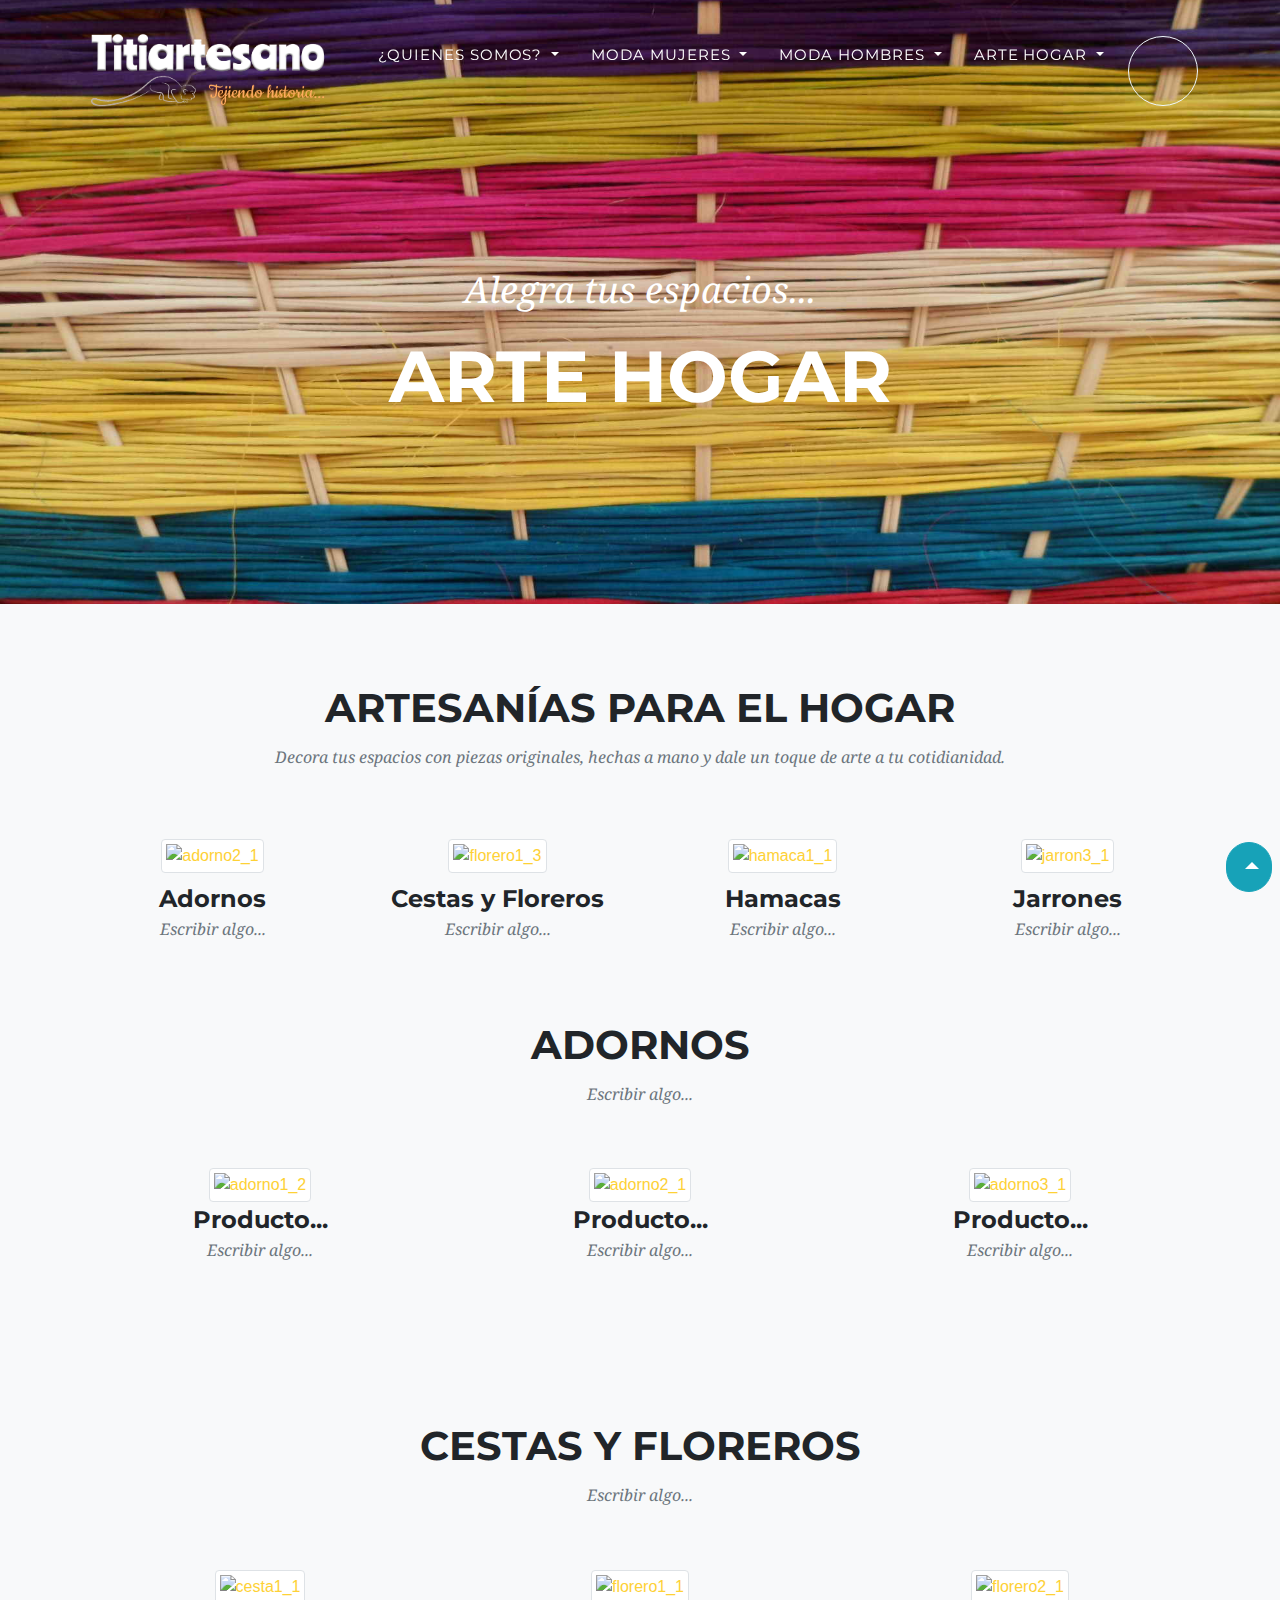
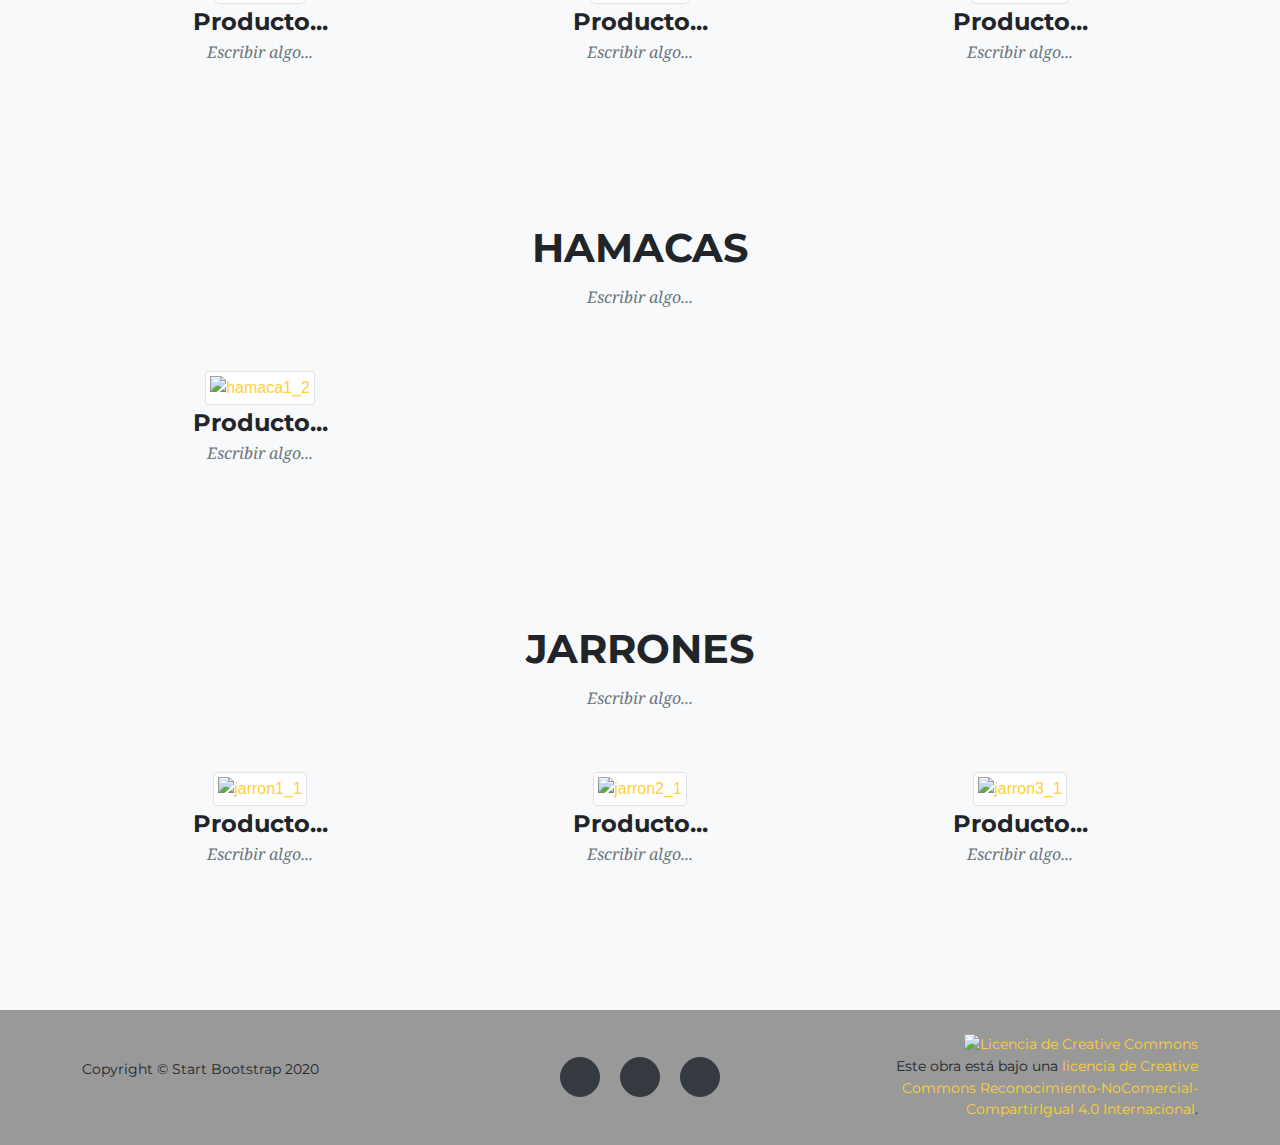
==== commit 98e70866: "Unificando paginas" ====
--- a/pages/ArteHogar.html
+++ b/pages/ArteHogar.html
@@ -224,6 +224,11 @@
                                 </div>
                                 <img class="img-responsive img-thumbnail " src="https://i.ibb.co/gjtnt4T/adorno2-1.jpg" alt="adorno2_1" />
                             </a>
+
+                            <div class="portfolio-caption">
+                                <div class="portfolio-caption-heading">Producto...</div>
+                                <div class="portfolio-caption-subheading text-muted">Escribir algo...</div>
+                            </div>
                             <div class="portfolio-caption">
                             </div>
                         </div>
@@ -236,6 +241,11 @@
                                 </div>
                                 <img class="img-responsive img-thumbnail " src="https://i.ibb.co/zP372rv/adorno3-1.jpg" alt="adorno3_1" />
                             </a>
+
+                            <div class="portfolio-caption">
+                                <div class="portfolio-caption-heading">Producto...</div>
+                                <div class="portfolio-caption-subheading text-muted">Escribir algo...</div>
+                            </div>
                         </div>
                     </div>
                 </section>
@@ -256,6 +266,11 @@
                                 </div>
                                 <img class=" img-thumbnail img-responsive" src="https://i.ibb.co/SPp4ws4/cesta1-3.jpg" alt="cesta1_1"/>
                             </a>
+
+                            <div class="portfolio-caption">
+                                <div class="portfolio-caption-heading">Producto...</div>
+                                <div class="portfolio-caption-subheading text-muted">Escribir algo...</div>
+                            </div>
                         </div>
                     </div>
                     <div class="col-lg-4 col-sm-5 mb-3">
@@ -266,6 +281,11 @@
                                 </div>
                                 <img class=" img-thumbnail img-responsive" src="https://i.ibb.co/2h1T92d/florero1-1.jpg" alt="florero1_1"/>
                             </a>
+
+                            <div class="portfolio-caption">
+                                <div class="portfolio-caption-heading">Producto...</div>
+                                <div class="portfolio-caption-subheading text-muted">Escribir algo...</div>
+                            </div>
                             <div class="portfolio-caption">
                             </div>
                         </div>
@@ -278,6 +298,11 @@
                                 </div>
                                 <img class="img-responsive img-thumbnail" src="https://i.ibb.co/vdwsDBc/florero2-1.jpg" alt="florero2_1"/>
                             </a>
+
+                            <div class="portfolio-caption">
+                                <div class="portfolio-caption-heading">Producto...</div>
+                                <div class="portfolio-caption-subheading text-muted">Escribir algo...</div>
+                            </div>
                         </div>
                     </div>
                 </section>
@@ -299,6 +324,11 @@
                                     </div>
                                     <img class="img-responsive img-thumbnail" src="https://i.ibb.co/vm3dBJM/hamaca1-2.jpg" alt="hamaca1_2"/>
                                 </a>
+
+                                <div class="portfolio-caption">
+                                    <div class="portfolio-caption-heading">Producto...</div>
+                                    <div class="portfolio-caption-subheading text-muted">Escribir algo...</div>
+                                </div>
                             </div>
                         </div>
                     </div>
@@ -319,6 +349,11 @@
                                 </div>
                                 <img class="img-responsive img-thumbnail" src="https://i.ibb.co/V2S43rC/jarron1-1.jpg"  alt="jarron1_1"/>
                             </a>
+
+                            <div class="portfolio-caption">
+                                <div class="portfolio-caption-heading">Producto...</div>
+                                <div class="portfolio-caption-subheading text-muted">Escribir algo...</div>
+                            </div>
                         </div>
                     </div>
                     <div class="col-lg-4 col-sm-5 mb-3">
@@ -329,6 +364,11 @@
                                 </div>
                                 <img class="img-responsive img-thumbnail" src="https://i.ibb.co/g6KdsZW/jarron2-1.jpg" alt="jarron2_1"/>
                             </a>
+
+                            <div class="portfolio-caption">
+                                <div class="portfolio-caption-heading">Producto...</div>
+                                <div class="portfolio-caption-subheading text-muted">Escribir algo...</div>
+                            </div>
                         </div>
                     </div>
                     <div class="col-lg-4 col-sm-5 mb-3">
@@ -339,6 +379,11 @@
                                 </div>
                                 <img class="img-responsive img-thumbnail" src="https://i.ibb.co/Xb0vvNp/jarron3-1.jpg" alt="jarron3_1"/>
                             </a>
+
+                            <div class="portfolio-caption">
+                                <div class="portfolio-caption-heading">Producto...</div>
+                                <div class="portfolio-caption-subheading text-muted">Escribir algo...</div>
+                            </div>
                         </div>
                     </div>
                 </div>
@@ -478,63 +523,81 @@
             </div>
         </div>
 
-        <!-- Portfolio Modals-->
-        <!-- Modal 1-->
-        <div class="portfolio-modal modal fade show" id="portfolioModal1" tabindex="-1" role="dialog" aria-hidden="true">
-            <div class="modal-dialog">
-                <div class="modal-content anchoModal">
-                    <div class="close-modal" data-dismiss="modal"><i class="far fa-times-circle"></i></div>
-                    <div class="container">
-                        <div class="row justify-content-center">
-                            <div class="col-lg-8">
-                                <div class="modal-body">
-
-                                  <!-- CARRUSEL IMAGENES-->
-
-                                  <div id="carousel1" class="carousel slide" data-ride="carousel">
-                                    <ol class="carousel-indicators">
-                                      <li data-target="#carousel1" data-slide-to="0" class="active"></li>
-                                      <li data-target="#carousel1" data-slide-to="1"></li>
-                                      <li data-target="#carousel1" data-slide-to="2"></li>
-                                    </ol>
-                                    <div class="carousel-inner" role="listbox">
-                                      <!-- Slide One - -->
-                                      <div class="carousel-item active" style="background-image: url('https://i.ibb.co/PZN0nyJ/adorno1-3.jpg')">
-                                        <div class="carousel-caption d-none d-md-block"></div>
-                                      </div>
-                                      <!-- Slide Two - -->
-                                      <div class="carousel-item" style="background-image: url('https://i.ibb.co/HDhJfXP/adorno1-2.jpg')">
-                                        <div class="carousel-caption d-none d-md-block"></div>
-                                      </div>
-                                      <!-- Slide Three - -->
-                                      <div class="carousel-item" style="background-image: url('https://i.ibb.co/1rp9WC9/adorno1-1.jpg')">
-                                        <div class="carousel-caption d-none d-md-block"></div>
-                                      </div>
-                                    </div>
-                                    <a class="carousel-control-prev" href="#carousel1" role="button" data-slide="prev">
-                                          <span class="carousel-control-prev-icon" aria-hidden="true"></span>
-                                          <span class="sr-only">Previous</span>
-                                        </a>
-                                    <a class="carousel-control-next" href="#carousel1" role="button" data-slide="next">
-                                          <span class="carousel-control-next-icon" aria-hidden="true"></span>
-                                          <span class="sr-only">Next</span>
-                                        </a>
-                                  </div>
-                                <!-- FINAL CARRUSEL IMAGENES-->
+<!-- Portfolio Modals-->
+    <!-- Modal 1-->
+        <div class="portfolio-modal modal fade" id="portfolioModal1" tabindex="-1" role="dialog" aria-labelledby="portfolioModal1Label" aria-hidden="true">
+            <div class="modal-dialog modal-xl" role="document">
+                <div class="modal-content">
+
+                    <button class="close" type="button" data-dismiss="modal" aria-label="Close">
+                        <span aria-hidden="true"><i class="fas fa-times"></i></span>
+                    </button>
+
+                    <div class="modal-body text-center">
+                        <div class="container">
+                            <div class="row justify-content-center">
+                                <div class="col-lg-8">
                                     
-                                <div>
-                                    <p>TÉCNICA: CESTERÍA </p> PRIMA: FIBRA DE PALMA DE WERREGUE</p>ARTESANO: : INDÍGENAS WOUNAAN</p>
-                                    <ul class="list-inline">
-                                        <li>Date: January 2020</li>
-                                        <li>Client: Threads</li>
-                                        <li>Category: Jarrones</li>
-                                    </ul>
-                                    <button class="btn btn-primary" data-dismiss="modal" type="button">
-                                        <i class="fas fa-cart-plus"></i>
-                                        Comprar
-                                    </button>
-                                </div>
-
+                                    <div class="modal-body">
+                                        <h3 class="portfolio-modal-title text-secondary text-uppercase mb-4" id="portfolioModal2Label">Producto... </h3>
+                                        
+                                    <!-- CARRUSEL IMAGENES-->
+
+                                    <div id="carousel1" class="carousel slide mb-5" data-ride="carousel" >
+                                        <ol class="carousel-indicators">
+                                        <li data-target="#carousel1" data-slide-to="0" class="active"></li>
+                                        <li data-target="#carousel1" data-slide-to="1"></li>
+                                        <li data-target="#carousel1" data-slide-to="2"></li>
+                                        </ol>
+                                        <div class="carousel-inner" role="listbox">
+                                        <!-- Slide One - -->
+                                        <div class="carousel-item active" style="background-image: url('https://i.ibb.co/PZN0nyJ/adorno1-3.jpg')">
+                                            <div class="carousel-caption d-none d-md-block"></div>
+                                        </div>
+                                        <!-- Slide Two - -->
+                                        <div class="carousel-item" style="background-image: url('https://i.ibb.co/HDhJfXP/adorno1-2.jpg')">
+                                            <div class="carousel-caption d-none d-md-block"></div>
+                                        </div>
+                                        <!-- Slide Three - -->
+                                        <div class="carousel-item" style="background-image: url('https://i.ibb.co/1rp9WC9/adorno1-1.jpg')">
+                                            <div class="carousel-caption d-none d-md-block"></div>
+                                        </div>
+                                        </div>
+                                        <a class="carousel-control-prev" href="#carousel1" role="button" data-slide="prev">
+                                            <span class="carousel-control-prev-icon" aria-hidden="true"></span>
+                                            <span class="sr-only">Previous</span>
+                                            </a>
+                                        <a class="carousel-control-next" href="#carousel1" role="button" data-slide="next">
+                                            <span class="carousel-control-next-icon" aria-hidden="true"></span>
+                                            <span class="sr-only">Next</span>
+                                            </a>
+                                    </div>
+                                    <!-- FINAL CARRUSEL IMAGENES-->   
+                                    
+                                    <!-- Descripcion producto-->
+                                    <div">
+                                        <dl class="row">
+                                            <dt class="col-sm-3">TÉCNICA</dt>
+                                            <dd class="col-sm-9">CESTERÍA.</dd>
+
+                                            <dt class="col-sm-3">PRIMA:</dt>
+                                            <dd class="col-sm-9">Fibra de palma de Werregue.</dd>
+                                            
+                                            <dt class="col-sm-3">Artesano:</dt>
+                                            <dd class="col-sm-9">Indigenas Wuonaan.</dd>
+
+                                            <dt class="col-sm-3">Fecha, Cliente, Categoria:</dt>
+                                            <dd class="col-sm-9">Enero 2020, Threads, Jarrones</dd>
+                                          
+                                        </dl>
+                                        <!-- Final descripcion producto-->
+                                        <button class="btn btn-primary mt-2" data-dismiss="modal" type="button">
+                                            <i class="fas fa-cart-plus"></i>
+                                            Comprar
+                                        </button>
+                                    </div>
+
+                                    </div>
                                 </div>
                             </div>
                         </div>
@@ -544,18 +607,25 @@
         </div>
 
         <!-- Modal 2-->
-        <div class="portfolio-modal modal fade show" id="portfolioModal2" tabindex="-1" role="dialog" aria-hidden="true">
-            <div class="modal-dialog">
-                <div class="modal-content anchoModal">
-                    <div class="close-modal" data-dismiss="modal"> <i class="far fa-times-circle"></i></div>
-                    <div class="container">
-                        <div class="row justify-content-center">
-                            <div class="col-lg-8">
-                                <div class="modal-body">
+        <div class="portfolio-modal modal fade" id="portfolioModal2" tabindex="-1" role="dialog" aria-labelledby="portfolioModal2Label" aria-hidden="true">
+            <div class="modal-dialog modal-xl" role="document">
+                <div class="modal-content">
+
+                    <button class="close" type="button" data-dismiss="modal" aria-label="Close">
+                        <span aria-hidden="true"><i class="fas fa-times"></i></span>
+                    </button>
+
+                    <div class="modal-body text-center">
+                        <div class="container">
+                            <div class="row justify-content-center">
+                                <div class="col-lg-8">
+                                    
+                                    <div class="modal-body">
+                                        <h3 class="portfolio-modal-title text-secondary text-uppercase mb-4" id="portfolioModal2Label">Producto... </h3>
 
                                     <!-- CARRUSEL IMAGENES-->
 
-                                  <div id="carousel2" class="carousel slide" data-ride="carousel">
+                                  <div id="carousel2" class="carousel slide mb-5" data-ride="carousel">
                                     <ol class="carousel-indicators">
                                       <li data-target="#carousel2" data-slide-to="0" class="active"></li>
                                       <li data-target="#carousel2" data-slide-to="1"></li>
@@ -583,16 +653,30 @@
                                   </div>
                                 <!-- FINAL CARRUSEL IMAGENES-->
 
-                                    <p>TÉCNICA: TRENZADO</p> PRIMA: PALMA DE COCO</p>ARTESANO DE: MAGANGUE/BOLIVAR</p>
-                                    <ul class="list-inline">
-                                        <li>Date: January 2020</li>
-                                        <li>Client: Explore</li>
-                                        <li>Category: Bolsos</li>
-                                    </ul>
-                                    <button class="btn btn-primary" data-dismiss="modal" type="button">
-                                        <i class="fas fa-cart-plus"></i>
-                                        Comprar
-                                    </button>
+                                     <!-- Descripcion producto-->
+                                     <div">
+                                        <dl class="row">
+                                            <dt class="col-sm-3">TÉCNICA</dt>
+                                            <dd class="col-sm-9">CESTERÍA.</dd>
+
+                                            <dt class="col-sm-3">PRIMA:</dt>
+                                            <dd class="col-sm-9">Fibra de palma de Werregue.</dd>
+                                            
+                                            <dt class="col-sm-3">Artesano:</dt>
+                                            <dd class="col-sm-9">Indigenas Wuonaan.</dd>
+
+                                            <dt class="col-sm-3">Fecha, Cliente, Categoria:</dt>
+                                            <dd class="col-sm-9">Enero 2020, Threads, Jarrones</dd>
+                                          
+                                        </dl>
+                                        <!-- Final descripcion producto-->
+                                        <button class="btn btn-primary mt-2" data-dismiss="modal" type="button">
+                                            <i class="fas fa-cart-plus"></i>
+                                            Comprar
+                                        </button>
+                                    </div>
+
+                                    </div>
                                 </div>
                             </div>
                         </div>
@@ -600,17 +684,27 @@
                 </div>
             </div>
         </div>
+
         <!-- Modal 3-->
-        <div class="portfolio-modal modal fade" id="portfolioModal3" tabindex="-1" role="dialog" aria-hidden="true">
-            <div class="modal-dialog">
+        <div class="portfolio-modal modal fade" id="portfolioModal3" tabindex="-1" role="dialog" aria-labelledby="portfolioModal3Label" aria-hidden="true">
+            <div class="modal-dialog modal-xl" role="document">
                 <div class="modal-content">
-                    <div class="close-modal" data-dismiss="modal"> <i class="far fa-times-circle"></i> </div>
-                    <div class="container">
-                        <div class="row justify-content-center">
-                            <div class="col-lg-8">
-                                <div class="modal-body">
-
-                                    <div id="carousel3" class="carousel slide" data-ride="carousel">
+
+                    <button class="close" type="button" data-dismiss="modal" aria-label="Close">
+                        <span aria-hidden="true"><i class="fas fa-times"></i></span>
+                    </button>
+
+                    <div class="modal-body text-center">
+                        <div class="container">
+                            <div class="row justify-content-center">
+                                <div class="col-lg-8">
+                                    
+                                    <div class="modal-body">
+                                        <h3 class="portfolio-modal-title text-secondary text-uppercase mb-4" id="portfolioModal2Label">Producto... </h3>
+
+                                    <!-- CARRUSEL IMAGENES-->
+
+                                    <div id="carousel3" class="carousel slide mb-5" data-ride="carousel">
                                         <ol class="carousel-indicators">
                                           <li data-target="#carousel3" data-slide-to="0" class="active"></li>
                                           <li data-target="#carousel3" data-slide-to="1"></li>
@@ -634,17 +728,32 @@
                                               <span class="sr-only">Next</span>
                                             </a>
                                       </div>
-                                    <!-- Project Details Go Here-->
-                                    <p>TÉCNICA: TRENZADO</p> PRIMA: FIBRA DE PALMA DE WERREGUE</p>ARTESANO: : INDÍGENAS WOUNAAN</p>
-                                    <ul class="list-inline">
-                                        <li>Date: January 2020</li>
-                                        <li>Client: Finish</li>
-                                        <li>Category: Accesorios</li>
-                                    </ul>
-                                    <button class="btn btn-primary" data-dismiss="modal" type="button">
-                                        <i class="fas fa-cart-plus"></i>
-                                        Comprar
-                                    </button>
+                                    <!-- FINAL CARRUSEL IMAGENES-->
+
+                                     <!-- Descripcion producto-->
+                                     <div">
+                                        <dl class="row">
+                                            <dt class="col-sm-3">TÉCNICA</dt>
+                                            <dd class="col-sm-9">CESTERÍA.</dd>
+
+                                            <dt class="col-sm-3">PRIMA:</dt>
+                                            <dd class="col-sm-9">Fibra de palma de Werregue.</dd>
+                                            
+                                            <dt class="col-sm-3">Artesano:</dt>
+                                            <dd class="col-sm-9">Indigenas Wuonaan.</dd>
+
+                                            <dt class="col-sm-3">Fecha, Cliente, Categoria:</dt>
+                                            <dd class="col-sm-9">Enero 2020, Threads, Jarrones</dd>
+                                          
+                                        </dl>
+                                        <!-- Final descripcion producto-->
+                                        <button class="btn btn-primary mt-2" data-dismiss="modal" type="button">
+                                            <i class="fas fa-cart-plus"></i>
+                                            Comprar
+                                        </button>
+                                    </div>
+
+                                    </div>
                                 </div>
                             </div>
                         </div>
@@ -652,17 +761,27 @@
                 </div>
             </div>
         </div>
+
         <!-- Modal 4-->
-        <div class="portfolio-modal modal fade" id="portfolioModal4" tabindex="-1" role="dialog" aria-hidden="true">
-            <div class="modal-dialog">
+        <div class="portfolio-modal modal fade" id="portfolioModal4" tabindex="-1" role="dialog" aria-labelledby="portfolioModal4Label" aria-hidden="true">
+            <div class="modal-dialog modal-xl" role="document">
                 <div class="modal-content">
-                    <div class="close-modal" data-dismiss="modal"> <i class="far fa-times-circle"></i> </div>
-                    <div class="container">
-                        <div class="row justify-content-center">
-                            <div class="col-lg-8">
-                                <div class="modal-body">
-
-                                    <div id="carousel4" class="carousel slide" data-ride="carousel">
+
+                    <button class="close" type="button" data-dismiss="modal" aria-label="Close">
+                        <span aria-hidden="true"><i class="fas fa-times"></i></span>
+                    </button>
+
+                    <div class="modal-body text-center">
+                        <div class="container">
+                            <div class="row justify-content-center">
+                                <div class="col-lg-8">
+                                    
+                                    <div class="modal-body">
+                                        <h3 class="portfolio-modal-title text-secondary text-uppercase mb-4" id="portfolioModal2Label">Producto... </h3>
+
+                                    <!-- CARRUSEL IMAGENES-->
+
+                                    <div id="carousel4" class="carousel slide mb-5" data-ride="carousel">
                                         <ol class="carousel-indicators">
                                           <li data-target="#carousel4" data-slide-to="0" class="active"></li>
                                           <li data-target="#carousel4" data-slide-to="1"></li>
@@ -684,6 +803,403 @@
                                               <span class="sr-only">Previous</span>
                                             </a>
                                         <a class="carousel-control-next" href="#carousel4" role="button" data-slide="next">
+                                              <span class="carousel-control-next-icon" aria-hidden="true"></span>
+                                              <span class="sr-only">Next</span>
+                                            </a>
+                                      </div>
+                                    <!-- FINAL CARRUSEL IMAGENES-->
+
+                                     <!-- Descripcion producto-->
+                                     <div">
+                                        <dl class="row">
+                                            <dt class="col-sm-3">TÉCNICA</dt>
+                                            <dd class="col-sm-9">CESTERÍA.</dd>
+
+                                            <dt class="col-sm-3">PRIMA:</dt>
+                                            <dd class="col-sm-9">Fibra de palma de Werregue.</dd>
+                                            
+                                            <dt class="col-sm-3">Artesano:</dt>
+                                            <dd class="col-sm-9">Indigenas Wuonaan.</dd>
+
+                                            <dt class="col-sm-3">Fecha, Cliente, Categoria:</dt>
+                                            <dd class="col-sm-9">Enero 2020, Threads, Jarrones</dd>
+                                          
+                                        </dl>
+                                        <!-- Final descripcion producto-->
+                                        <button class="btn btn-primary mt-2" data-dismiss="modal" type="button">
+                                            <i class="fas fa-cart-plus"></i>
+                                            Comprar
+                                        </button>
+                                    </div>
+
+                                    </div>
+                                </div>
+                            </div>
+                        </div>
+                    </div>
+                </div>
+            </div>
+        </div>
+
+    <!-- Modal 5-->
+
+        <div class="portfolio-modal modal fade" id="portfolioModal5" tabindex="-1" role="dialog" aria-labelledby="portfolioModal5Label" aria-hidden="true">
+            <div class="modal-dialog modal-xl" role="document">
+                <div class="modal-content">
+
+                    <button class="close" type="button" data-dismiss="modal" aria-label="Close">
+                        <span aria-hidden="true"><i class="fas fa-times"></i></span>
+                    </button>
+
+                    <div class="modal-body text-center">
+                        <div class="container">
+                            <div class="row justify-content-center">
+                                <div class="col-lg-8">
+                                    
+                                    <div class="modal-body">
+                                        <h3 class="portfolio-modal-title text-secondary text-uppercase mb-4" id="portfolioModal2Label">Producto... </h3>
+
+                                    <!-- CARRUSEL IMAGENES-->
+
+                                    <div id="carousel5" class="carousel slide mb-5" data-ride="carousel">
+                                        <ol class="carousel-indicators">
+                                          <li data-target="#carousel5" data-slide-to="0" class="active"></li>
+                                          <li data-target="#carousel5" data-slide-to="1"></li>
+                                          <li data-target="#carousel5" data-slide-to="2"></li>
+                                        </ol>
+                                        <div class="carousel-inner" role="listbox">
+                                          <!-- Slide 1 -->
+                                          <div class="carousel-item active" style="background-image: url('https://i.ibb.co/2h1T92d/florero1-1.jpg')"></div>
+                                          <!-- Slide 2 -->
+                                          <div class="carousel-item" style="background-image: url('https://i.ibb.co/6r5kxts/florero1-2.jpg')">
+                                        </div>
+                                          <!-- Slide 3 -->
+                                          <div class="carousel-item" style="background-image: url('https://i.ibb.co/CQj7wXd/florero1-3.jpg')">
+                                        </div>
+                                       
+                                        </div>
+                                        <a class="carousel-control-prev" href="#carousel5" role="button" data-slide="prev">
+                                              <span class="carousel-control-prev-icon" aria-hidden="true"></span>
+                                              <span class="sr-only">Previous</span>
+                                            </a>
+                                        <a class="carousel-control-next" href="#carousel5" role="button" data-slide="next">
+                                              <span class="carousel-control-next-icon" aria-hidden="true"></span>
+                                              <span class="sr-only">Next</span>
+                                            </a>
+                                      </div>
+                                    <!-- FINAL CARRUSEL IMAGENES-->
+
+                                     <!-- Descripcion producto-->
+                                     <div">
+                                        <dl class="row">
+                                            <dt class="col-sm-3">TÉCNICA</dt>
+                                            <dd class="col-sm-9">CESTERÍA.</dd>
+
+                                            <dt class="col-sm-3">PRIMA:</dt>
+                                            <dd class="col-sm-9">Fibra de palma de Werregue.</dd>
+                                            
+                                            <dt class="col-sm-3">Artesano:</dt>
+                                            <dd class="col-sm-9">Indigenas Wuonaan.</dd>
+
+                                            <dt class="col-sm-3">Fecha, Cliente, Categoria:</dt>
+                                            <dd class="col-sm-9">Enero 2020, Threads, Jarrones</dd>
+                                          
+                                        </dl>
+                                        <!-- Final descripcion producto-->
+                                        <button class="btn btn-primary mt-2" data-dismiss="modal" type="button">
+                                            <i class="fas fa-cart-plus"></i>
+                                            Comprar
+                                        </button>
+                                    </div>
+
+                                    </div>
+                                </div>
+                            </div>
+                        </div>
+                    </div>
+                </div>
+            </div>
+        </div>
+
+    <!-- Modal 6-->
+
+    <div class="portfolio-modal modal fade" id="portfolioModal6" tabindex="-1" role="dialog" aria-labelledby="portfolioModal6Label" aria-hidden="true">
+        <div class="modal-dialog modal-xl" role="document">
+            <div class="modal-content">
+
+                <button class="close" type="button" data-dismiss="modal" aria-label="Close">
+                    <span aria-hidden="true"><i class="fas fa-times"></i></span>
+                </button>
+
+                <div class="modal-body text-center">
+                    <div class="container">
+                        <div class="row justify-content-center">
+                            <div class="col-lg-8">
+                                
+                                <div class="modal-body">
+                                    <h3 class="portfolio-modal-title text-secondary text-uppercase mb-4" id="portfolioModal2Label">Producto... </h3>
+
+                                <!-- CARRUSEL IMAGENES-->
+
+                                <div id="carousel6" class="carousel slide mb-5" data-ride="carousel">
+                                        <ol class="carousel-indicators">
+                                          <li data-target="#carousel6" data-slide-to="0" class="active"></li>
+                                          <li data-target="#carousel6" data-slide-to="1"></li>
+                                          <li data-target="#carousel6" data-slide-to="2"></li>
+                                        </ol>
+                                        <div class="carousel-inner" role="listbox">
+                                          <!-- Slide 1 -->
+                                          <div class="carousel-item active" style="background-image: url('https://i.ibb.co/vdwsDBc/florero2-1.jpg')"></div>
+                                          <!-- Slide 2 -->
+                                          <div class="carousel-item" style="background-image: url('https://i.ibb.co/hgTDfn2/florero2-2.jpg')">
+                                        </div>
+                                          <!-- Slide 3 -->
+                                          <div class="carousel-item" style="background-image: url('https://i.ibb.co/PDxrwgj/florero2-3.jpg')">
+                                        </div>
+                                        </div>
+                                        <a class="carousel-control-prev" href="#carousel6" role="button" data-slide="prev">
+                                              <span class="carousel-control-prev-icon" aria-hidden="true"></span>
+                                              <span class="sr-only">Previous</span>
+                                            </a>
+                                        <a class="carousel-control-next" href="#carousel6" role="button" data-slide="next">
+                                              <span class="carousel-control-next-icon" aria-hidden="true"></span>
+                                              <span class="sr-only">Next</span>
+                                            </a>
+                                      </div>
+
+                                    <!-- FINAL CARRUSEL IMAGENES-->
+
+                                     <!-- Descripcion producto-->
+                                     <div">
+                                        <dl class="row">
+                                            <dt class="col-sm-3">TÉCNICA</dt>
+                                            <dd class="col-sm-9">CESTERÍA.</dd>
+
+                                            <dt class="col-sm-3">PRIMA:</dt>
+                                            <dd class="col-sm-9">Fibra de palma de Werregue.</dd>
+                                            
+                                            <dt class="col-sm-3">Artesano:</dt>
+                                            <dd class="col-sm-9">Indigenas Wuonaan.</dd>
+
+                                            <dt class="col-sm-3">Fecha, Cliente, Categoria:</dt>
+                                            <dd class="col-sm-9">Enero 2020, Threads, Jarrones</dd>
+                                          
+                                        </dl>
+                                        <!-- Final descripcion producto-->
+                                        <button class="btn btn-primary mt-2" data-dismiss="modal" type="button">
+                                            <i class="fas fa-cart-plus"></i>
+                                            Comprar
+                                        </button>
+                                    </div>
+
+                                    </div>
+                                </div>
+                            </div>
+                        </div>
+                    </div>
+                </div>
+            </div>
+        </div>
+
+    <!-- Modal 7-->
+
+    <div class="portfolio-modal modal fade" id="portfolioModal7" tabindex="-1" role="dialog" aria-labelledby="portfolioModal7Label" aria-hidden="true">
+        <div class="modal-dialog modal-xl" role="document">
+            <div class="modal-content">
+
+                <button class="close" type="button" data-dismiss="modal" aria-label="Close">
+                    <span aria-hidden="true"><i class="fas fa-times"></i></span>
+                </button>
+
+                <div class="modal-body text-center">
+                    <div class="container">
+                        <div class="row justify-content-center">
+                            <div class="col-lg-8">
+                                
+                                <div class="modal-body">
+                                    <h3 class="portfolio-modal-title text-secondary text-uppercase mb-4" id="portfolioModal2Label">Producto... </h3>
+
+                                <!-- CARRUSEL IMAGENES-->
+
+                                <div id="carousel7" class="carousel slide mb-5" data-ride="carousel">
+                                        <ol class="carousel-indicators">
+                                          <li data-target="#carousel7" data-slide-to="0" class="active"></li>
+                                          <li data-target="#carousel7" data-slide-to="1"></li>
+                                          <li data-target="#carousel7" data-slide-to="2"></li>
+                                        </ol>
+                                        <div class="carousel-inner" role="listbox">
+                                          <!-- Slide 1 -->
+                                          <div class="carousel-item active" style="background-image: url('https://i.ibb.co/tQ1PXVJ/hamaca1-1.jpg')"></div>
+                                          <!-- Slide 2 -->
+                                          <div class="carousel-item" style="background-image: url('https://i.ibb.co/vm3dBJM/hamaca1-2.jpg')">
+                                        </div>
+                                          <!-- Slide 3 -->
+                                          <div class="carousel-item" style="background-image: url('https://i.ibb.co/b1fCQdp/hamaca1-3.jpg')">
+                                        </div>
+                                        </div>
+                                        <a class="carousel-control-prev" href="#carousel7" role="button" data-slide="prev">
+                                              <span class="carousel-control-prev-icon" aria-hidden="true"></span>
+                                              <span class="sr-only">Previous</span>
+                                            </a>
+                                        <a class="carousel-control-next" href="#carousel7" role="button" data-slide="next">
+                                              <span class="carousel-control-next-icon" aria-hidden="true"></span>
+                                              <span class="sr-only">Next</span>
+                                            </a>
+                                      </div>
+                                    <!-- FINAL CARRUSEL IMAGENES-->
+
+                                     <!-- Descripcion producto-->
+                                     <div">
+                                        <dl class="row">
+                                            <dt class="col-sm-3">TÉCNICA</dt>
+                                            <dd class="col-sm-9">CESTERÍA.</dd>
+
+                                            <dt class="col-sm-3">PRIMA:</dt>
+                                            <dd class="col-sm-9">Fibra de palma de Werregue.</dd>
+                                            
+                                            <dt class="col-sm-3">Artesano:</dt>
+                                            <dd class="col-sm-9">Indigenas Wuonaan.</dd>
+
+                                            <dt class="col-sm-3">Fecha, Cliente, Categoria:</dt>
+                                            <dd class="col-sm-9">Enero 2020, Threads, Jarrones</dd>
+                                          
+                                        </dl>
+                                        <!-- Final descripcion producto-->
+                                        <button class="btn btn-primary mt-2" data-dismiss="modal" type="button">
+                                            <i class="fas fa-cart-plus"></i>
+                                            Comprar
+                                        </button>
+                                    </div>
+
+                                    </div>
+                                </div>
+                            </div>
+                        </div>
+                    </div>
+                </div>
+            </div>
+        </div>
+
+    <!-- Modal 8-->
+
+    <div class="portfolio-modal modal fade" id="portfolioModal8" tabindex="-1" role="dialog" aria-labelledby="portfolioModal8Label" aria-hidden="true">
+        <div class="modal-dialog modal-xl" role="document">
+            <div class="modal-content">
+
+                <button class="close" type="button" data-dismiss="modal" aria-label="Close">
+                    <span aria-hidden="true"><i class="fas fa-times"></i></span>
+                </button>
+
+                <div class="modal-body text-center">
+                    <div class="container">
+                        <div class="row justify-content-center">
+                            <div class="col-lg-8">
+                                
+                                <div class="modal-body">
+                                    <h3 class="portfolio-modal-title text-secondary text-uppercase mb-4" id="portfolioModal2Label">Producto... </h3>
+
+                                <!-- CARRUSEL IMAGENES-->
+
+                                <div id="carousel8" class="carousel slide mb-5" data-ride="carousel">
+                                        <ol class="carousel-indicators">
+                                          <li data-target="#carousel8" data-slide-to="0" class="active"></li>
+                                          <li data-target="#carousel8" data-slide-to="1"></li>
+                                          <li data-target="#carousel8" data-slide-to="2"></li>
+                                        </ol>
+                                        <div class="carousel-inner" role="listbox">
+                                          <!-- Slide 1 -->
+                                          <div class="carousel-item active" style="background-image: url('https://i.ibb.co/V2S43rC/jarron1-1.jpg')"></div>
+                                          <!-- Slide 2 -->
+                                          <div class="carousel-item" style="background-image: url('https://i.ibb.co/bzwYMBY/jarron1-2.jpg')">
+                                        </div>
+                                          <!-- Slide 3 -->
+                                          <div class="carousel-item" style="background-image: url('https://i.ibb.co/6nRxrFd/jarron1-3.jpg')">
+                                        </div>
+                                        </div>
+                                        <a class="carousel-control-prev" href="#carousel8" role="button" data-slide="prev">
+                                              <span class="carousel-control-prev-icon" aria-hidden="true"></span>
+                                              <span class="sr-only">Previous</span>
+                                            </a>
+                                        <a class="carousel-control-next" href="#carousel8" role="button" data-slide="next">
+                                              <span class="carousel-control-next-icon" aria-hidden="true"></span>
+                                              <span class="sr-only">Next</span>
+                                            </a>
+                                      </div>
+                                    <!-- FINAL CARRUSEL IMAGENES-->
+
+                                     <!-- Descripcion producto-->
+                                     <div">
+                                        <dl class="row">
+                                            <dt class="col-sm-3">TÉCNICA</dt>
+                                            <dd class="col-sm-9">CESTERÍA.</dd>
+
+                                            <dt class="col-sm-3">PRIMA:</dt>
+                                            <dd class="col-sm-9">Fibra de palma de Werregue.</dd>
+                                            
+                                            <dt class="col-sm-3">Artesano:</dt>
+                                            <dd class="col-sm-9">Indigenas Wuonaan.</dd>
+
+                                            <dt class="col-sm-3">Fecha, Cliente, Categoria:</dt>
+                                            <dd class="col-sm-9">Enero 2020, Threads, Jarrones</dd>
+                                          
+                                        </dl>
+                                        <!-- Final descripcion producto-->
+                                        <button class="btn btn-primary mt-2" data-dismiss="modal" type="button">
+                                            <i class="fas fa-cart-plus"></i>
+                                            Comprar
+                                        </button>
+                                    </div>
+
+                                    </div>
+                                </div>
+                            </div>
+                        </div>
+                    </div>
+                </div>
+            </div>
+        </div>
+        
+    <!-- Modal 9-->
+
+    <div class="portfolio-modal modal fade" id="portfolioModal9" tabindex="-1" role="dialog" aria-labelledby="portfolioModal9Label" aria-hidden="true">
+        <div class="modal-dialog modal-xl" role="document">
+            <div class="modal-content">
+
+                <button class="close" type="button" data-dismiss="modal" aria-label="Close">
+                    <span aria-hidden="true"><i class="fas fa-times"></i></span>
+                </button>
+
+                <div class="modal-body text-center">
+                    <div class="container">
+                        <div class="row justify-content-center">
+                            <div class="col-lg-8">
+                                
+                                <div class="modal-body">
+                                    <h3 class="portfolio-modal-title text-secondary text-uppercase mb-4" id="portfolioModal2Label">Producto... </h3>
+
+                                <!-- CARRUSEL IMAGENES-->
+
+                                <div id="carousel9" class="carousel slide mb-5" data-ride="carousel">
+                                        <ol class="carousel-indicators">
+                                          <li data-target="#carousel9" data-slide-to="0" class="active"></li>
+                                          <li data-target="#carousel9" data-slide-to="1"></li>
+                                          <li data-target="#carousel9" data-slide-to="2"></li>
+                                        </ol>
+                                        <div class="carousel-inner" role="listbox">
+                                          <!-- Slide 1 -->
+                                          <div class="carousel-item active" style="background-image: url('https://i.ibb.co/g6KdsZW/jarron2-1.jpg')"></div>
+                                          <!-- Slide 2 -->
+                                          <div class="carousel-item" style="background-image: url('https://i.ibb.co/NYStz7S/jarron2-2.jpg')">
+                                        </div>
+                                          <!-- Slide 3 -->
+                                          <div class="carousel-item" style="background-image: url('https://i.ibb.co/zrsTvGM/jarron2-3.jpg')">
+                                        </div>
+                                        </div>
+                                        <a class="carousel-control-prev" href="#carousel9" role="button" data-slide="prev">
+                                              <span class="carousel-control-prev-icon" aria-hidden="true"></span>
+                                              <span class="sr-only">Previous</span>
+                                            </a>
+                                        <a class="carousel-control-next" href="#carousel9" role="button" data-slide="next">
                                               <span class="carousel-control-next-icon" aria-hidden="true"></span>
                                               <span class="sr-only">Next</span>
                                             </a>
@@ -706,285 +1222,27 @@
                 </div>
             </div>
         </div>
-        <!-- Modal 5-->
-        <div class="portfolio-modal modal fade" id="portfolioModal5" tabindex="-1" role="dialog" aria-hidden="true">
-            <div class="modal-dialog">
+
+        <!-- Modal 10-->
+        <div class="portfolio-modal modal fade" id="portfolioModal10" tabindex="-1" role="dialog" aria-labelledby="portfolioModal10Label" aria-hidden="true">
+            <div class="modal-dialog modal-xl" role="document">
                 <div class="modal-content">
-                    <div class="close-modal" data-dismiss="modal"> <i class="far fa-times-circle"></i> </div>
-                    <div class="container">
-                        <div class="row justify-content-center">
-                            <div class="col-lg-8">
-                                <div class="modal-body">
-
-                                    <div id="carousel5" class="carousel slide" data-ride="carousel">
-                                        <ol class="carousel-indicators">
-                                          <li data-target="#carousel5" data-slide-to="0" class="active"></li>
-                                          <li data-target="#carousel5" data-slide-to="1"></li>
-                                          <li data-target="#carousel5" data-slide-to="2"></li>
-                                        </ol>
-                                        <div class="carousel-inner" role="listbox">
-                                          <!-- Slide 1 -->
-                                          <div class="carousel-item active" style="background-image: url('https://i.ibb.co/2h1T92d/florero1-1.jpg')"></div>
-                                          <!-- Slide 2 -->
-                                          <div class="carousel-item" style="background-image: url('https://i.ibb.co/6r5kxts/florero1-2.jpg')">
-                                        </div>
-                                          <!-- Slide 3 -->
-                                          <div class="carousel-item" style="background-image: url('https://i.ibb.co/CQj7wXd/florero1-3.jpg')">
-                                        </div>
-                                       
-                                        </div>
-                                        <a class="carousel-control-prev" href="#carousel5" role="button" data-slide="prev">
-                                              <span class="carousel-control-prev-icon" aria-hidden="true"></span>
-                                              <span class="sr-only">Previous</span>
-                                            </a>
-                                        <a class="carousel-control-next" href="#carousel5" role="button" data-slide="next">
-                                              <span class="carousel-control-next-icon" aria-hidden="true"></span>
-                                              <span class="sr-only">Next</span>
-                                            </a>
-                                      </div>
-                                    <!-- Project Details Go Here-->
-                                    <p>TÉCNICA: TRENZADO</p> PRIMA: FIBRA DE PALMA DE WERREGUE</p>ARTESANO: : INDÍGENAS WOUNAAN</p>
-                                    <ul class="list-inline">
-                                        <li>Date: January 2020</li>
-                                        <li>Client: Finish</li>
-                                        <li>Category: Accesorios</li>
-                                    </ul>
-                                    <button class="btn btn-primary" data-dismiss="modal" type="button">
-                                        <i class="fas fa-cart-plus"></i>
-                                        Comprar
-                                    </button>
-                                </div>
-                            </div>
-                        </div>
-                    </div>
-                </div>
-            </div>
-        </div>
-        <!-- Modal 6-->
-        <div class="portfolio-modal modal fade" id="portfolioModal6" tabindex="-1" role="dialog" aria-hidden="true">
-            <div class="modal-dialog">
-                <div class="modal-content">
-                    <div class="close-modal" data-dismiss="modal"> <i class="far fa-times-circle"></i> </div>
-                    <div class="container">
-                        <div class="row justify-content-center">
-                            <div class="col-lg-8">
-                                <div class="modal-body">
-
-                                    <div id="carousel6" class="carousel slide" data-ride="carousel">
-                                        <ol class="carousel-indicators">
-                                          <li data-target="#carousel6" data-slide-to="0" class="active"></li>
-                                          <li data-target="#carousel6" data-slide-to="1"></li>
-                                          <li data-target="#carousel6" data-slide-to="2"></li>
-                                        </ol>
-                                        <div class="carousel-inner" role="listbox">
-                                          <!-- Slide 1 -->
-                                          <div class="carousel-item active" style="background-image: url('https://i.ibb.co/vdwsDBc/florero2-1.jpg')"></div>
-                                          <!-- Slide 2 -->
-                                          <div class="carousel-item" style="background-image: url('https://i.ibb.co/hgTDfn2/florero2-2.jpg')">
-                                        </div>
-                                          <!-- Slide 3 -->
-                                          <div class="carousel-item" style="background-image: url('https://i.ibb.co/PDxrwgj/florero2-3.jpg')">
-                                        </div>
-                                        </div>
-                                        <a class="carousel-control-prev" href="#carousel6" role="button" data-slide="prev">
-                                              <span class="carousel-control-prev-icon" aria-hidden="true"></span>
-                                              <span class="sr-only">Previous</span>
-                                            </a>
-                                        <a class="carousel-control-next" href="#carousel6" role="button" data-slide="next">
-                                              <span class="carousel-control-next-icon" aria-hidden="true"></span>
-                                              <span class="sr-only">Next</span>
-                                            </a>
-                                      </div>
-                                    <!-- Project Details Go Here-->
-                                    <p>TÉCNICA: TRENZADO</p> PRIMA: FIBRA DE PALMA DE WERREGUE</p>ARTESANO: : INDÍGENAS WOUNAAN</p>
-                                    <ul class="list-inline">
-                                        <li>Date: January 2020</li>
-                                        <li>Client: Finish</li>
-                                        <li>Category: Accesorios</li>
-                                    </ul>
-                                    <button class="btn btn-primary" data-dismiss="modal" type="button">
-                                        <i class="fas fa-cart-plus"></i>
-                                        Comprar
-                                    </button>
-                                </div>
-                            </div>
-                        </div>
-                    </div>
-                </div>
-            </div>
-        </div>
-
-        <!-- Modal 7-->
-        <div class="portfolio-modal modal fade" id="portfolioModal7" tabindex="-1" role="dialog" aria-hidden="true">
-            <div class="modal-dialog">
-                <div class="modal-content">
-                    <div class="close-modal" data-dismiss="modal"> <i class="far fa-times-circle"></i> </div>
-                    <div class="container">
-                        <div class="row justify-content-center">
-                            <div class="col-lg-8">
-                                <div class="modal-body">
-
-                                    <div id="carousel7" class="carousel slide" data-ride="carousel">
-                                        <ol class="carousel-indicators">
-                                          <li data-target="#carousel7" data-slide-to="0" class="active"></li>
-                                          <li data-target="#carousel7" data-slide-to="1"></li>
-                                          <li data-target="#carousel7" data-slide-to="2"></li>
-                                        </ol>
-                                        <div class="carousel-inner" role="listbox">
-                                          <!-- Slide 1 -->
-                                          <div class="carousel-item active" style="background-image: url('https://i.ibb.co/tQ1PXVJ/hamaca1-1.jpg')"></div>
-                                          <!-- Slide 2 -->
-                                          <div class="carousel-item" style="background-image: url('https://i.ibb.co/vm3dBJM/hamaca1-2.jpg')">
-                                        </div>
-                                          <!-- Slide 3 -->
-                                          <div class="carousel-item" style="background-image: url('https://i.ibb.co/b1fCQdp/hamaca1-3.jpg')">
-                                        </div>
-                                        </div>
-                                        <a class="carousel-control-prev" href="#carousel7" role="button" data-slide="prev">
-                                              <span class="carousel-control-prev-icon" aria-hidden="true"></span>
-                                              <span class="sr-only">Previous</span>
-                                            </a>
-                                        <a class="carousel-control-next" href="#carousel7" role="button" data-slide="next">
-                                              <span class="carousel-control-next-icon" aria-hidden="true"></span>
-                                              <span class="sr-only">Next</span>
-                                            </a>
-                                      </div>
-                                    <!-- Project Details Go Here-->
-                                    <p>TÉCNICA: TRENZADO</p> PRIMA: FIBRA DE PALMA DE WERREGUE</p>ARTESANO: : INDÍGENAS WOUNAAN</p>
-                                    <ul class="list-inline">
-                                        <li>Date: January 2020</li>
-                                        <li>Client: Finish</li>
-                                        <li>Category: Accesorios</li>
-                                    </ul>
-                                    <button class="btn btn-primary" data-dismiss="modal" type="button">
-                                        <i class="fas fa-cart-plus"></i>
-                                        Comprar
-                                    </button>
-                                </div>
-                            </div>
-                        </div>
-                    </div>
-                </div>
-            </div>
-        </div>
-        <!-- Modal 8-->
-        <div class="portfolio-modal modal fade" id="portfolioModal8" tabindex="-1" role="dialog" aria-hidden="true">
-            <div class="modal-dialog">
-                <div class="modal-content">
-                    <div class="close-modal" data-dismiss="modal"> <i class="far fa-times-circle"></i> </div>
-                    <div class="container">
-                        <div class="row justify-content-center">
-                            <div class="col-lg-8">
-                                <div class="modal-body">
-
-                                    <div id="carousel8" class="carousel slide" data-ride="carousel">
-                                        <ol class="carousel-indicators">
-                                          <li data-target="#carousel8" data-slide-to="0" class="active"></li>
-                                          <li data-target="#carousel8" data-slide-to="1"></li>
-                                          <li data-target="#carousel8" data-slide-to="2"></li>
-                                        </ol>
-                                        <div class="carousel-inner" role="listbox">
-                                          <!-- Slide 1 -->
-                                          <div class="carousel-item active" style="background-image: url('https://i.ibb.co/V2S43rC/jarron1-1.jpg')"></div>
-                                          <!-- Slide 2 -->
-                                          <div class="carousel-item" style="background-image: url('https://i.ibb.co/bzwYMBY/jarron1-2.jpg')">
-                                        </div>
-                                          <!-- Slide 3 -->
-                                          <div class="carousel-item" style="background-image: url('https://i.ibb.co/6nRxrFd/jarron1-3.jpg')">
-                                        </div>
-                                        </div>
-                                        <a class="carousel-control-prev" href="#carousel8" role="button" data-slide="prev">
-                                              <span class="carousel-control-prev-icon" aria-hidden="true"></span>
-                                              <span class="sr-only">Previous</span>
-                                            </a>
-                                        <a class="carousel-control-next" href="#carousel8" role="button" data-slide="next">
-                                              <span class="carousel-control-next-icon" aria-hidden="true"></span>
-                                              <span class="sr-only">Next</span>
-                                            </a>
-                                      </div>
-                                    <!-- Project Details Go Here-->
-                                    <p>TÉCNICA: TRENZADO</p> PRIMA: FIBRA DE PALMA DE WERREGUE</p>ARTESANO: : INDÍGENAS WOUNAAN</p>
-                                    <ul class="list-inline">
-                                        <li>Date: January 2020</li>
-                                        <li>Client: Finish</li>
-                                        <li>Category: Accesorios</li>
-                                    </ul>
-                                    <button class="btn btn-primary" data-dismiss="modal" type="button">
-                                        <i class="fas fa-cart-plus"></i>
-                                        Comprar
-                                    </button>
-                                </div>
-                            </div>
-                        </div>
-                    </div>
-                </div>
-            </div>
-        </div>
-        <!-- Modal 9-->
-        <div class="portfolio-modal modal fade" id="portfolioModal9" tabindex="-1" role="dialog" aria-hidden="true">
-            <div class="modal-dialog">
-                <div class="modal-content">
-                    <div class="close-modal" data-dismiss="modal"> <i class="far fa-times-circle"></i> </div>
-                    <div class="container">
-                        <div class="row justify-content-center">
-                            <div class="col-lg-8">
-                                <div class="modal-body">
-
-                                    <div id="carousel9" class="carousel slide" data-ride="carousel">
-                                        <ol class="carousel-indicators">
-                                          <li data-target="#carousel9" data-slide-to="0" class="active"></li>
-                                          <li data-target="#carousel9" data-slide-to="1"></li>
-                                          <li data-target="#carousel9" data-slide-to="2"></li>
-                                        </ol>
-                                        <div class="carousel-inner" role="listbox">
-                                          <!-- Slide 1 -->
-                                          <div class="carousel-item active" style="background-image: url('https://i.ibb.co/g6KdsZW/jarron2-1.jpg')"></div>
-                                          <!-- Slide 2 -->
-                                          <div class="carousel-item" style="background-image: url('https://i.ibb.co/NYStz7S/jarron2-2.jpg')">
-                                        </div>
-                                          <!-- Slide 3 -->
-                                          <div class="carousel-item" style="background-image: url('https://i.ibb.co/zrsTvGM/jarron2-3.jpg')">
-                                        </div>
-                                        </div>
-                                        <a class="carousel-control-prev" href="#carousel9" role="button" data-slide="prev">
-                                              <span class="carousel-control-prev-icon" aria-hidden="true"></span>
-                                              <span class="sr-only">Previous</span>
-                                            </a>
-                                        <a class="carousel-control-next" href="#carousel9" role="button" data-slide="next">
-                                              <span class="carousel-control-next-icon" aria-hidden="true"></span>
-                                              <span class="sr-only">Next</span>
-                                            </a>
-                                      </div>
-                                    <!-- Project Details Go Here-->
-                                    <p>TÉCNICA: TRENZADO</p> PRIMA: FIBRA DE PALMA DE WERREGUE</p>ARTESANO: : INDÍGENAS WOUNAAN</p>
-                                    <ul class="list-inline">
-                                        <li>Date: January 2020</li>
-                                        <li>Client: Finish</li>
-                                        <li>Category: Accesorios</li>
-                                    </ul>
-                                    <button class="btn btn-primary" data-dismiss="modal" type="button">
-                                        <i class="fas fa-cart-plus"></i>
-                                        Comprar
-                                    </button>
-                                </div>
-                            </div>
-                        </div>
-                    </div>
-                </div>
-            </div>
-        </div>
-
-        <!-- Modal 10-->
-        <div class="portfolio-modal modal fade" id="portfolioModal10" tabindex="-1" role="dialog" aria-hidden="true">
-            <div class="modal-dialog">
-                <div class="modal-content">
-                    <div class="close-modal" data-dismiss="modal"> <i class="far fa-times-circle"></i> </div>
-                    <div class="container">
-                        <div class="row justify-content-center">
-                            <div class="col-lg-8">
-                                <div class="modal-body">
-
-                                    <div id="carousel10" class="carousel slide" data-ride="carousel">
+    
+                    <button class="close" type="button" data-dismiss="modal" aria-label="Close">
+                        <span aria-hidden="true"><i class="fas fa-times"></i></span>
+                    </button>
+    
+                    <div class="modal-body text-center">
+                        <div class="container">
+                            <div class="row justify-content-center">
+                                <div class="col-lg-8">
+                                    
+                                    <div class="modal-body">
+                                        <h3 class="portfolio-modal-title text-secondary text-uppercase mb-4" id="portfolioModal2Label">Producto... </h3>
+    
+                                    <!-- CARRUSEL IMAGENES-->
+    
+                                    <div id="carousel10" class="carousel slide mb-5" data-ride="carousel">
                                         <ol class="carousel-indicators">
                                           <li data-target="#carousel10" data-slide-to="0" class="active"></li>
                                           <li data-target="#carousel10" data-slide-to="1"></li>
@@ -1009,17 +1267,32 @@
                                               <span class="sr-only">Next</span>
                                             </a>
                                       </div>
-                                    <!-- Project Details Go Here-->
-                                    <p>TÉCNICA: TRENZADO</p> PRIMA: FIBRA DE PALMA DE WERREGUE</p>ARTESANO: : INDÍGENAS WOUNAAN</p>
-                                    <ul class="list-inline">
-                                        <li>Date: January 2020</li>
-                                        <li>Client: Finish</li>
-                                        <li>Category: Accesorios</li>
-                                    </ul>
-                                    <button class="btn btn-primary" data-dismiss="modal" type="button">
-                                        <i class="fas fa-cart-plus"></i>
-                                        Comprar
-                                    </button>
+                                    <!-- FINAL CARRUSEL IMAGENES-->
+
+                                     <!-- Descripcion producto-->
+                                     <div">
+                                        <dl class="row">
+                                            <dt class="col-sm-3">TÉCNICA</dt>
+                                            <dd class="col-sm-9">CESTERÍA.</dd>
+
+                                            <dt class="col-sm-3">PRIMA:</dt>
+                                            <dd class="col-sm-9">Fibra de palma de Werregue.</dd>
+                                            
+                                            <dt class="col-sm-3">Artesano:</dt>
+                                            <dd class="col-sm-9">Indigenas Wuonaan.</dd>
+
+                                            <dt class="col-sm-3">Fecha, Cliente, Categoria:</dt>
+                                            <dd class="col-sm-9">Enero 2020, Threads, Jarrones</dd>
+                                          
+                                        </dl>
+                                        <!-- Final descripcion producto-->
+                                        <button class="btn btn-primary mt-2" data-dismiss="modal" type="button">
+                                            <i class="fas fa-cart-plus"></i>
+                                            Comprar
+                                        </button>
+                                     </div>
+                                    
+                                    </div>
                                 </div>
                             </div>
                         </div>
